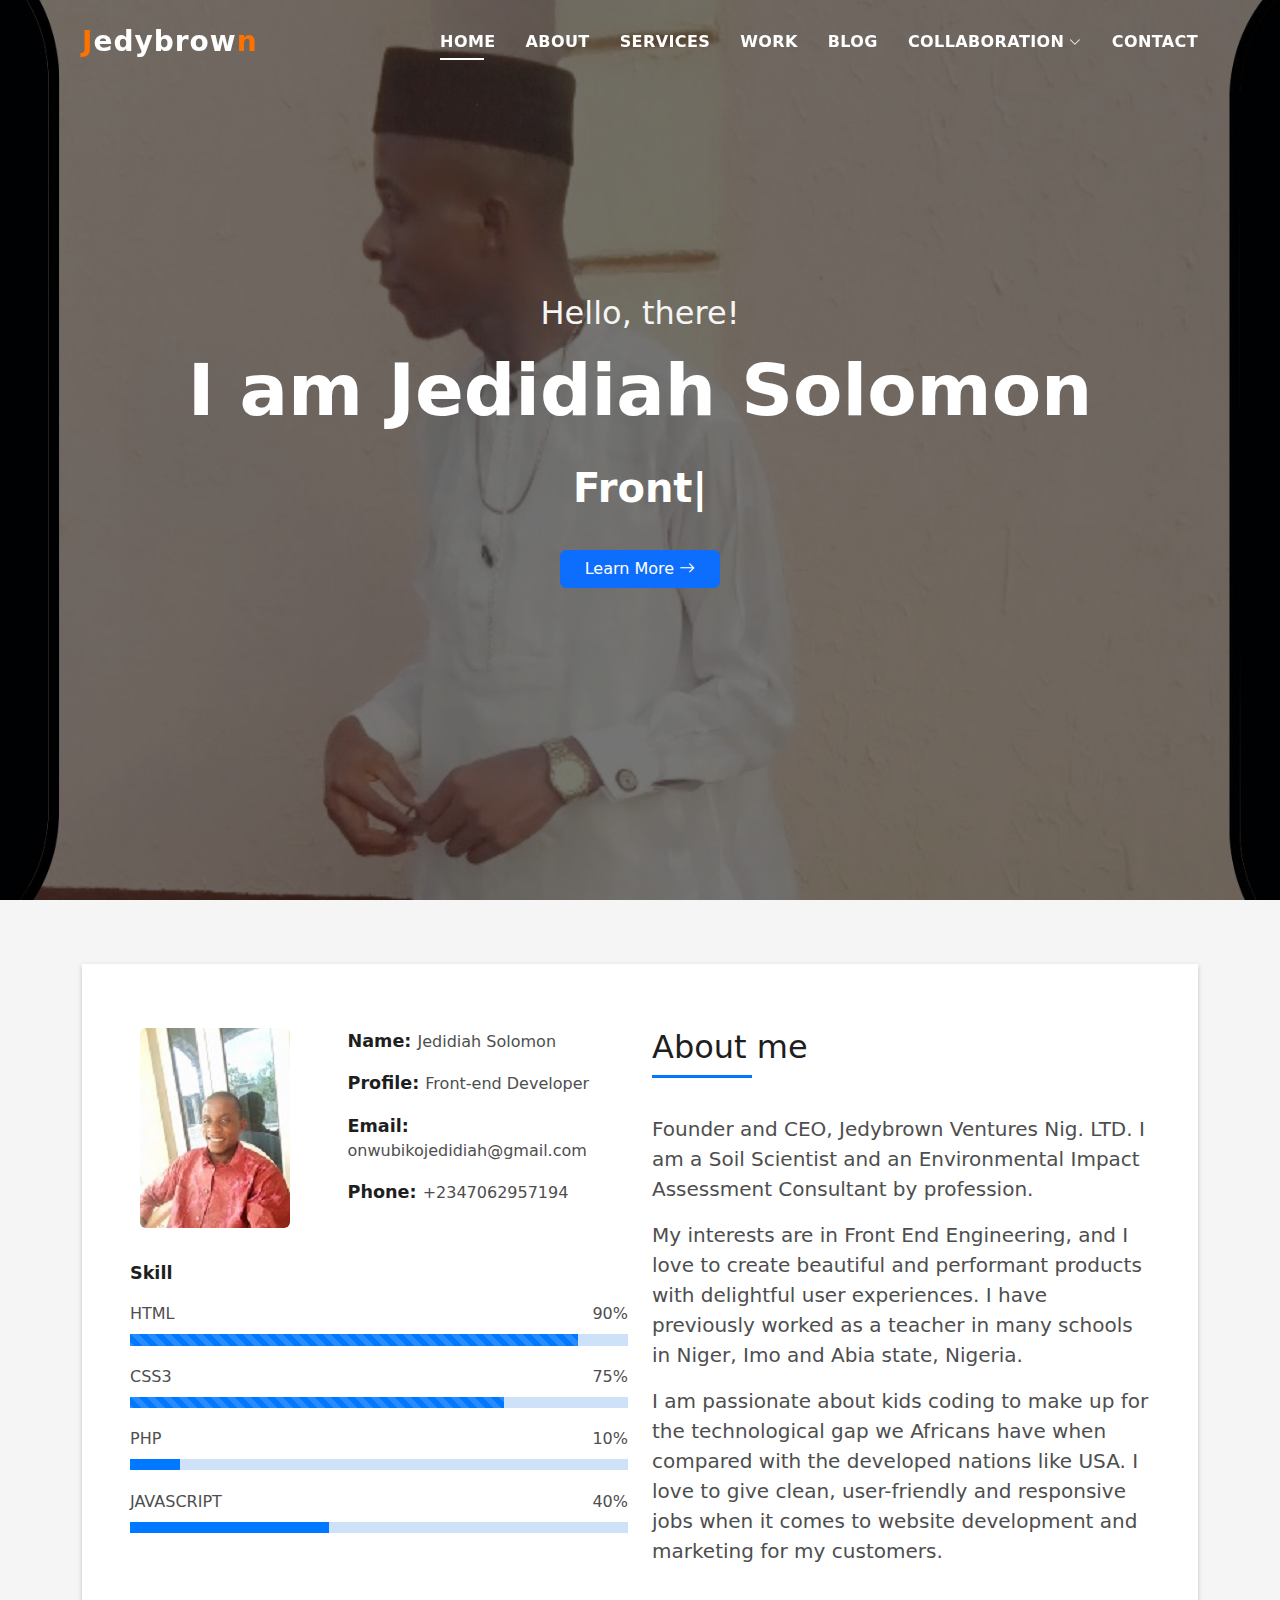
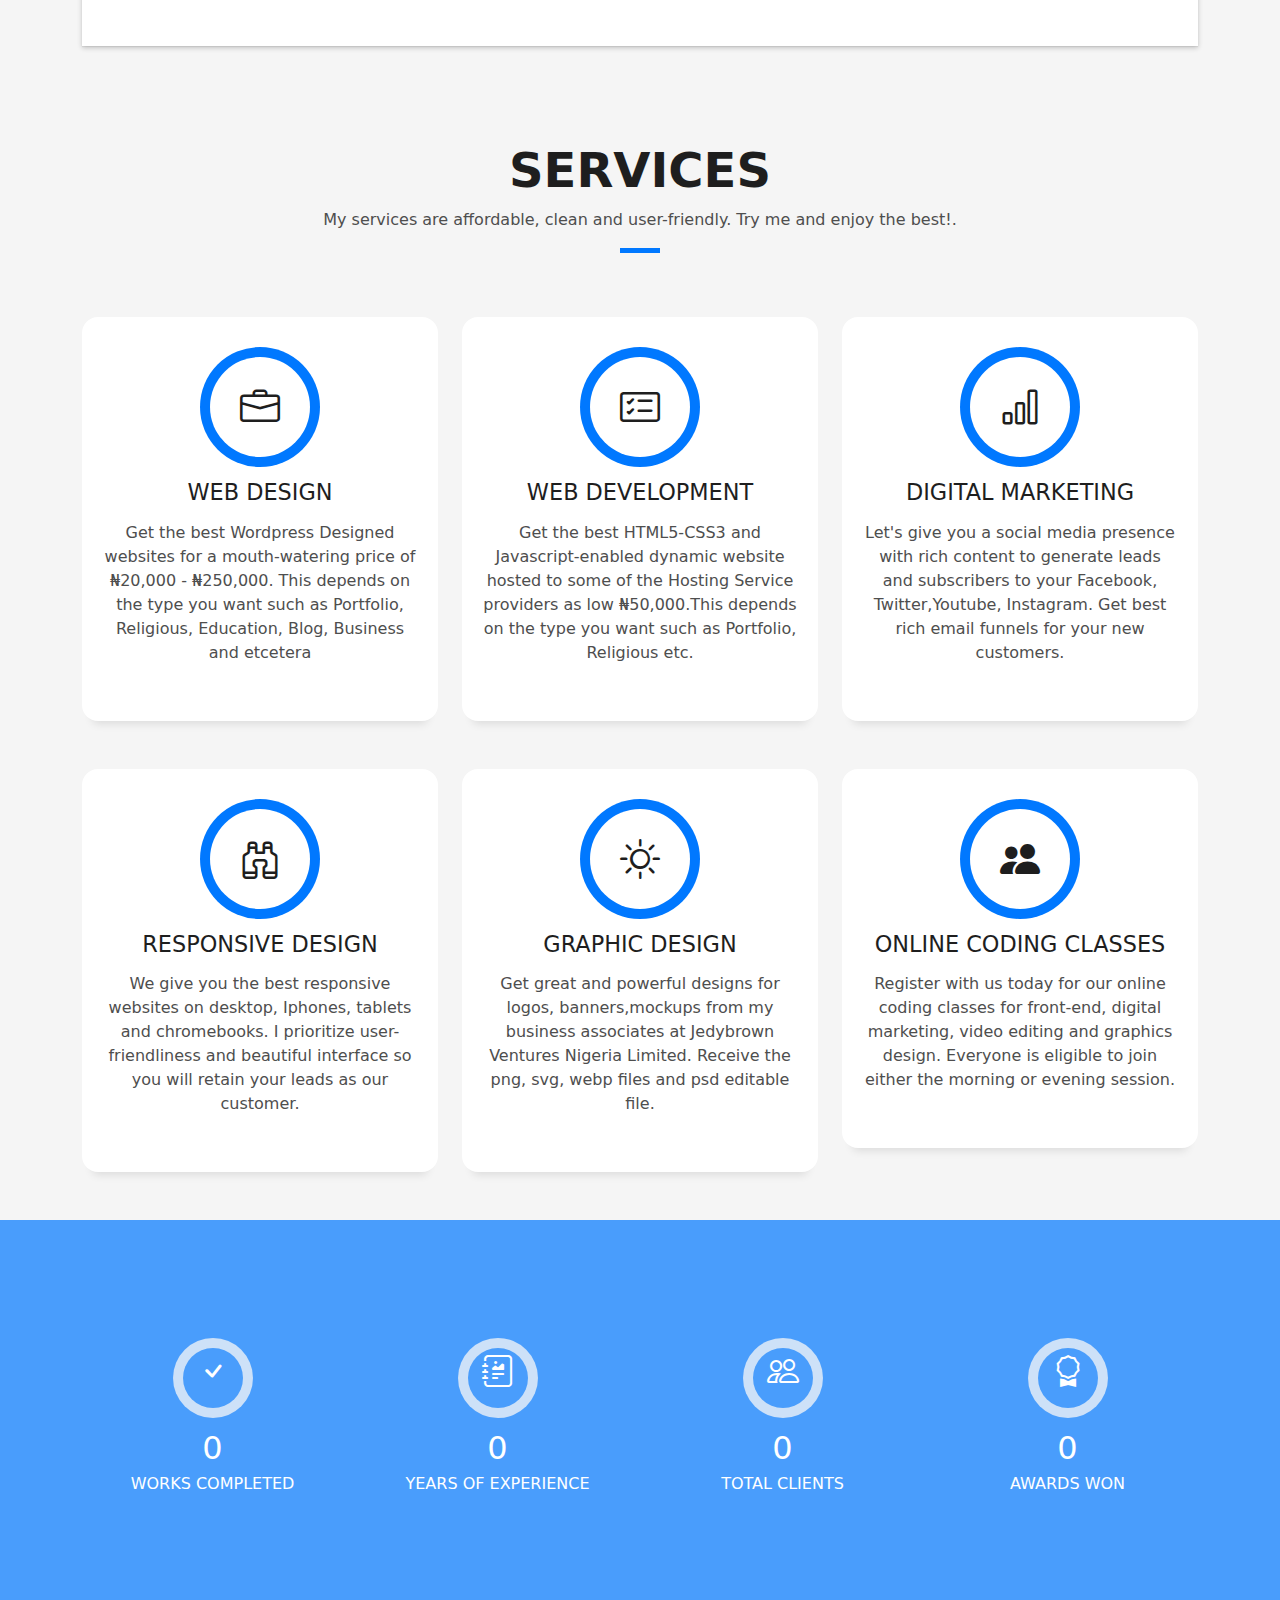
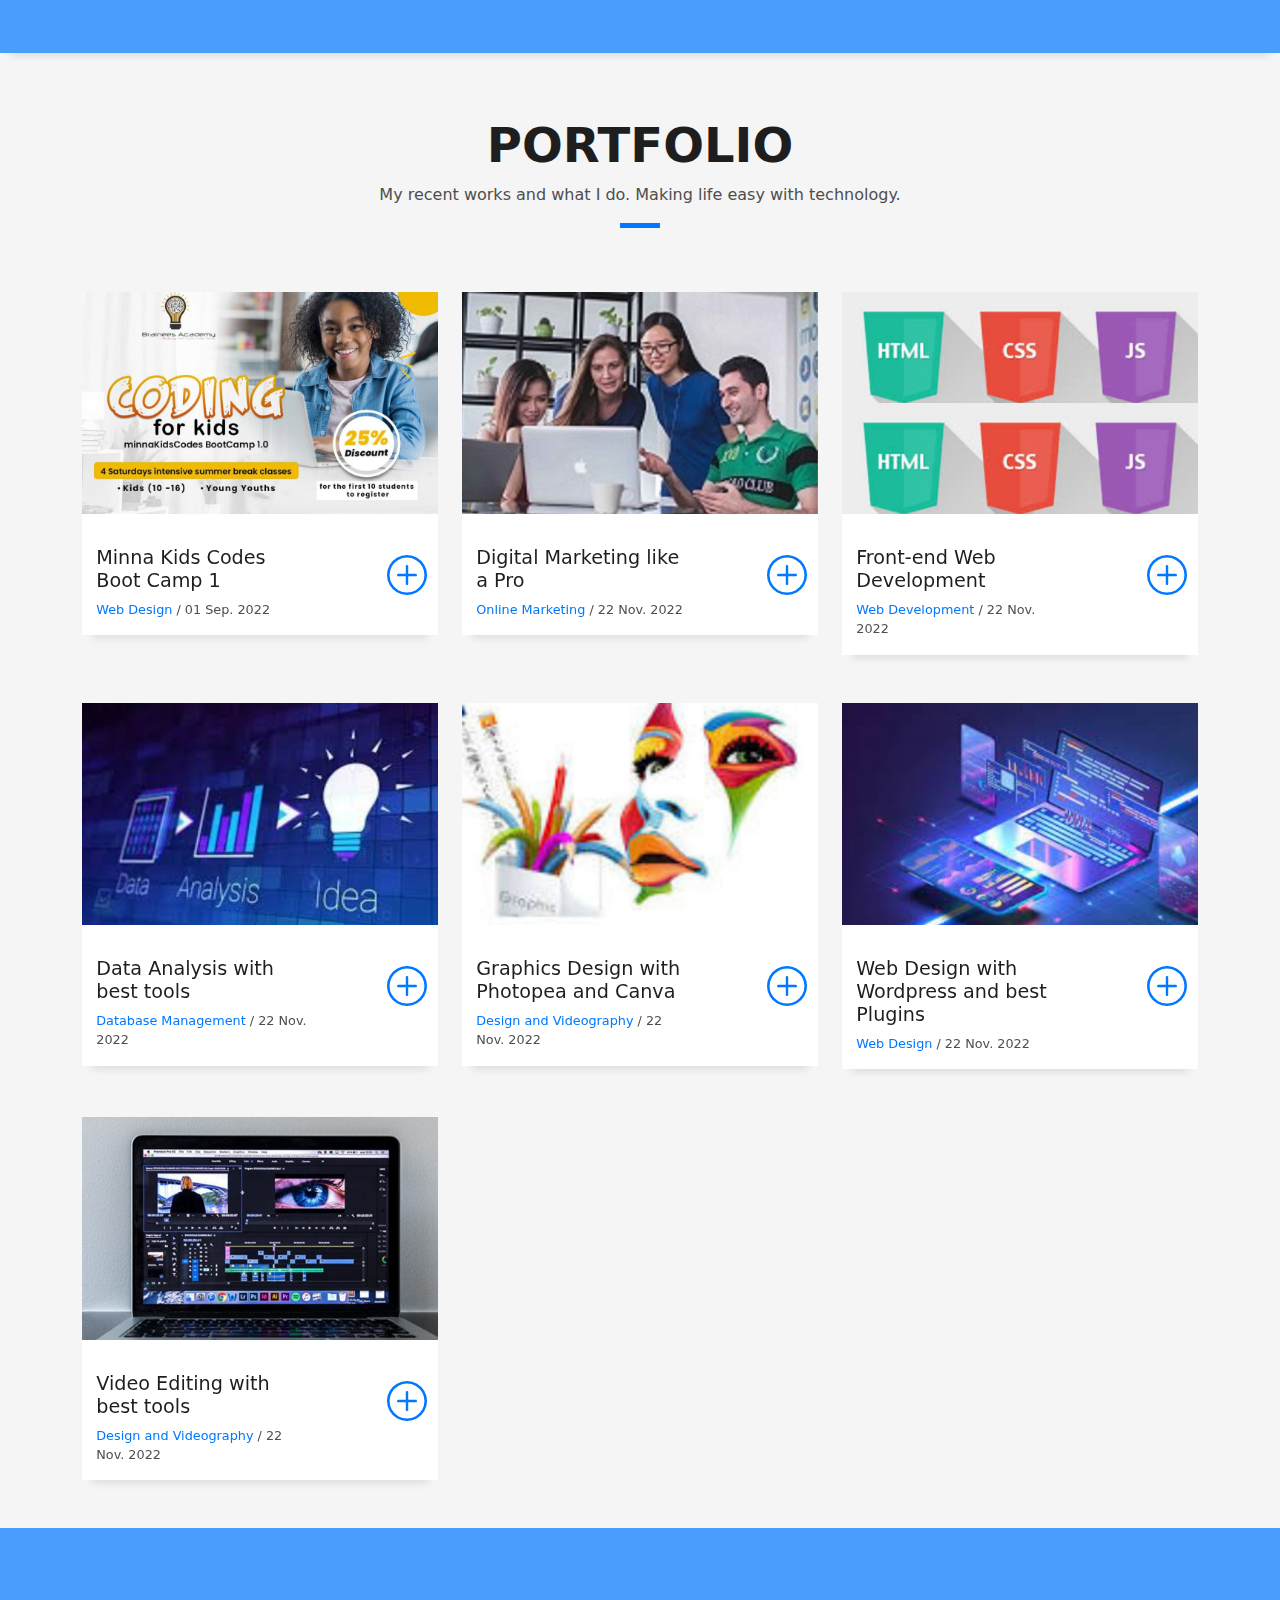
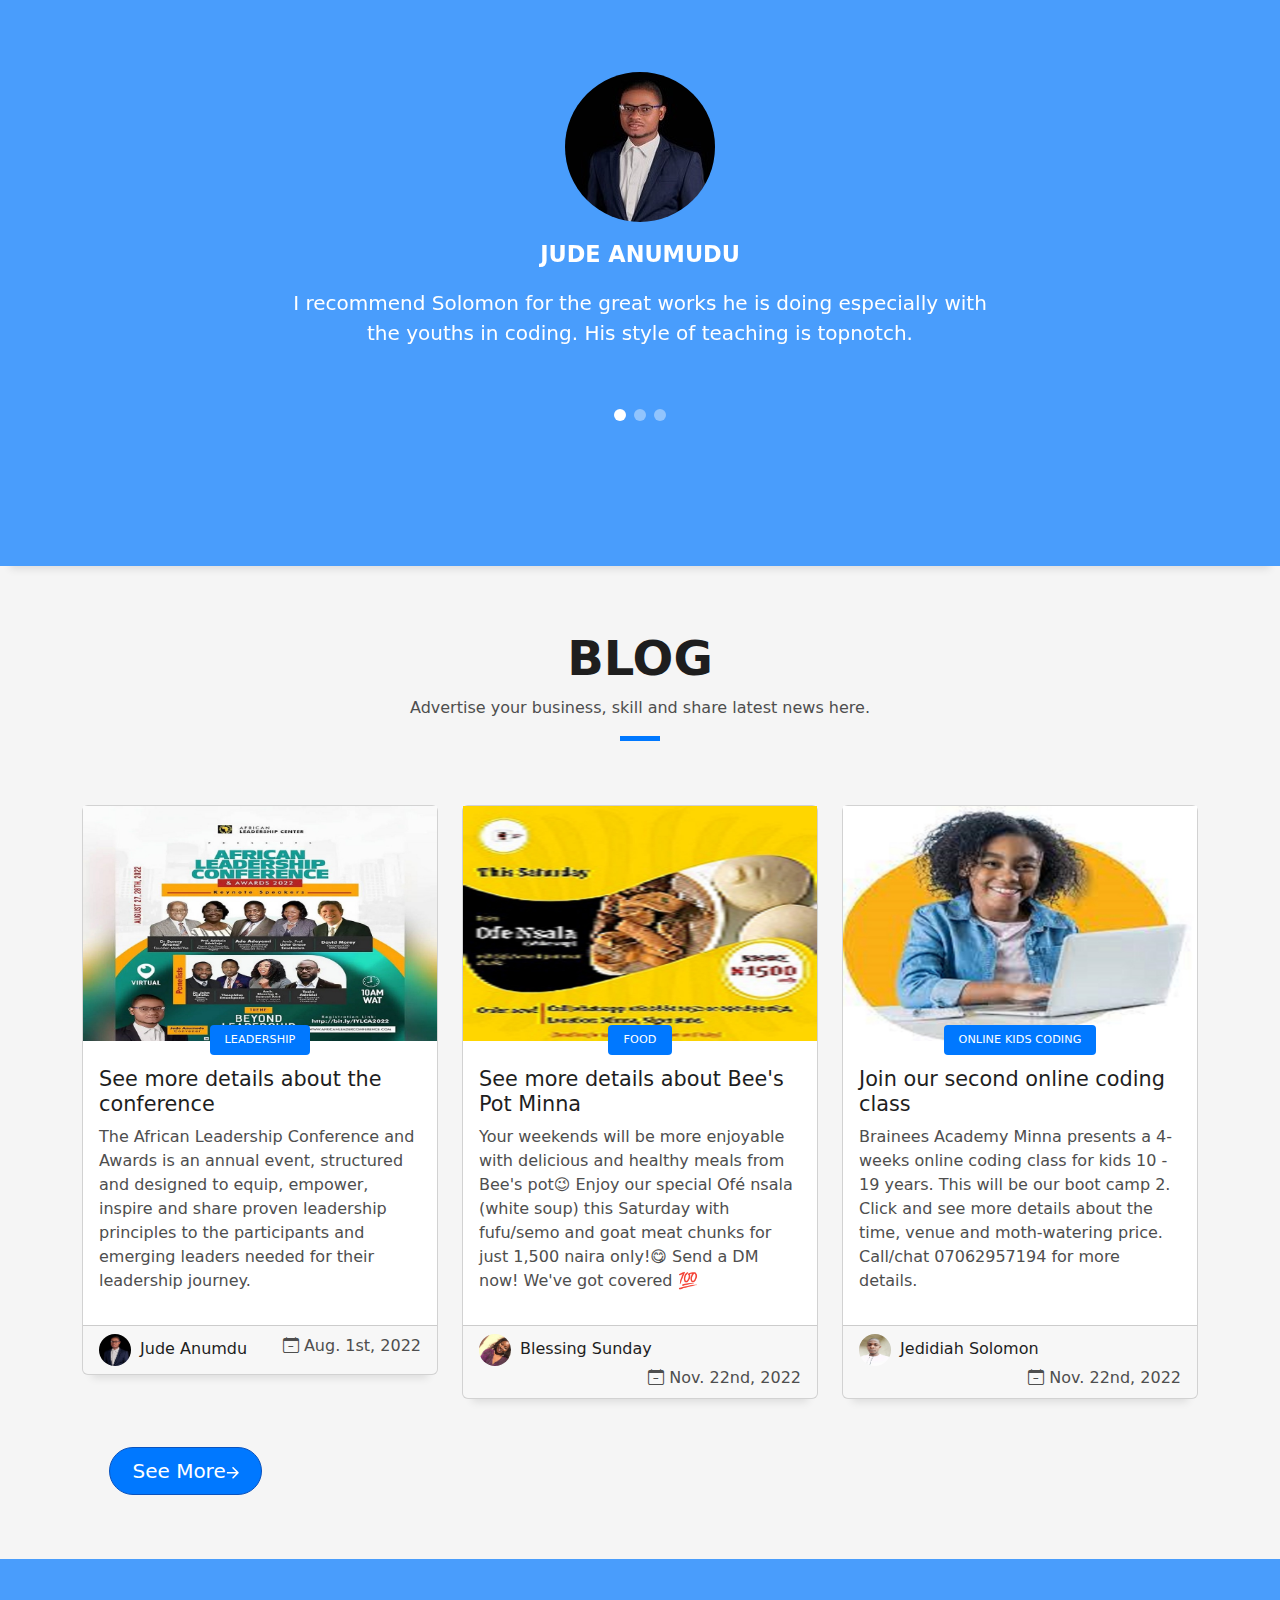
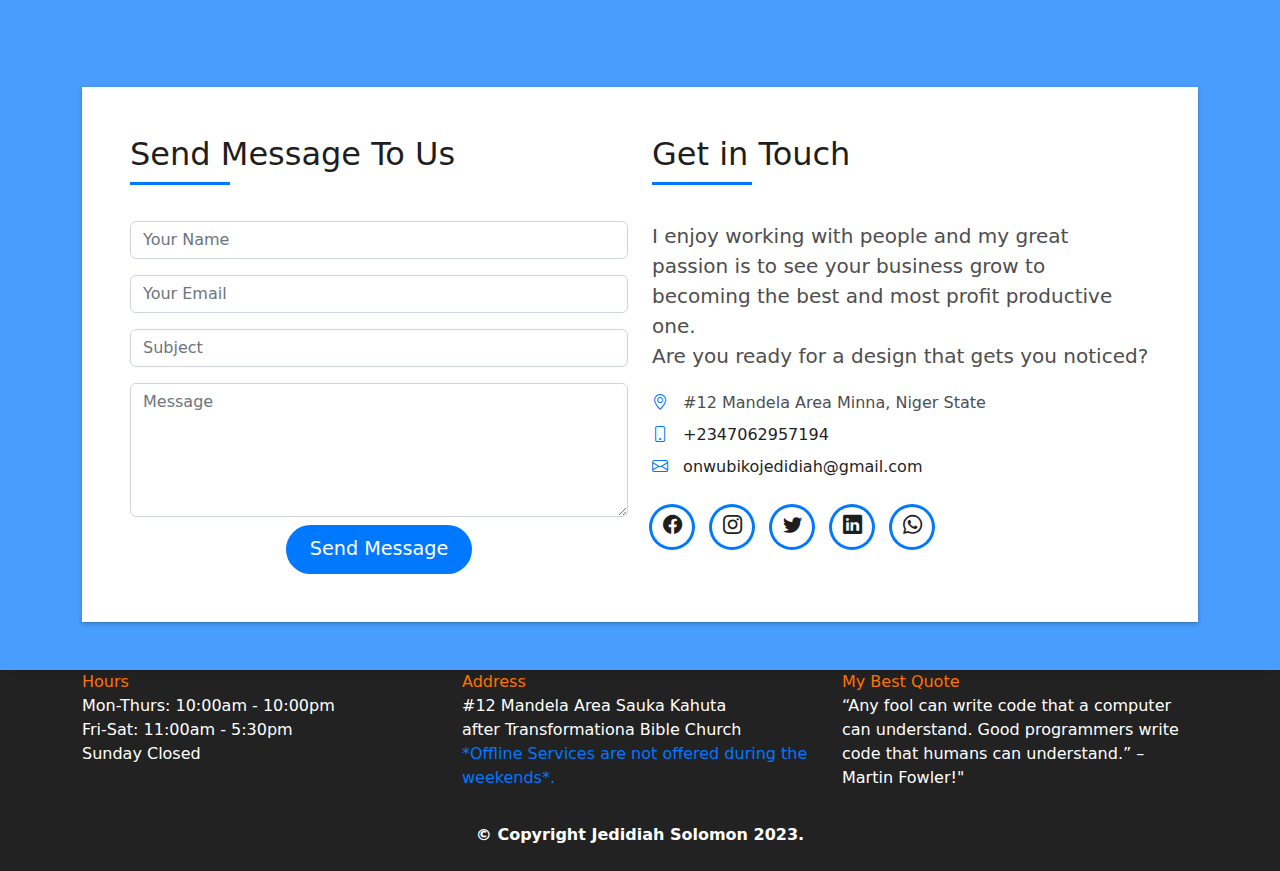
==== index.html @ cccaadb4 "First Commit Jedfolio" ====
<!DOCTYPE html>
<html lang="en" dir="ltr">
<head>
  <meta charset="utf-8">
  <meta http-equiv="X-UA-Compatible" content="IE=edge">
  <meta name="viewport" content="  width=device-width, initial-scale=1.0">
  <meta name="robots" content="all">
  <meta name="keywords" content="HTML, CSS, JavaScript, Online services, digital marketing, web design, web development">
  <meta name="description" content="Online services such as Web development, web design and digital marketing">
  <meta name="author" content="Jedidiah Solomon">
  <title>Jedidiah Solomon Porfolio</title>
  <!--External Resources-->
  <link rel="stylesheet" href="https://cdnjs.cloudflare.com/ajax/libs/font-awesome/4.7.0/css/font-awesome.min.css">
  <!-- Favicons -->
  <link href="assets/img/favicon.png" rel="icon">
  <link href="assets/img/apple-touch-icon.png" rel="apple-touch-icon">

  <!-- Vendor CSS Files -->
  <link href="assets/vendor/bootstrap/css/bootstrap.min.css" rel="stylesheet">
  <link href="assets/vendor/bootstrap-icons/bootstrap-icons.css" rel="stylesheet">
  <link href="assets/vendor/glightbox/css/glightbox.min.css" rel="stylesheet">
  <link href="assets/vendor/swiper/swiper-bundle.min.css" rel="stylesheet">

  <!-- Template Main CSS File -->
  <link href="assets/css/style.css" rel="stylesheet">
  </head>
        <!--Start of Tawk.to Script-->
<script type="text/javascript">
  var Tawk_API=Tawk_API||{}, Tawk_LoadStart=new Date();
  (function(){
  var s1=document.createElement("script"),s0=document.getElementsByTagName("script")[0];
  s1.async=true;
  s1.src='https://embed.tawk.to/631d2a0037898912e96865ec/1gckuo58t';
  s1.charset='UTF-8';
  s1.setAttribute('crossorigin','*');
  s0.parentNode.insertBefore(s1,s0);
  })();
  </script>
  <!--End of Tawk.to Script-->
<body>
  <noscript>You need to enable JavaScript to run this app.</noscript> <!--To alert browsers without javascript users-->

  <!-- ======= Header ======= -->
  <header id="header" class="fixed-top">
    <div class="container d-flex align-items-center justify-content-between">

      <h1 class="logo"><a href="index.html"><span class="J-color">J</span>edybrow<span class="J-color">n</span></a></h1>
      <nav id="navbar" class="navbar">
        <ul>
          <li><a class="nav-link scrollto active" href="#hero">Home</a></li>
          <li><a class="nav-link scrollto" href="#about">About</a></li>
          <li><a class="nav-link scrollto" href="#services">Services</a></li>
          <li><a class="nav-link scrollto " href="#work">Work</a></li>
          <li><a class="nav-link scrollto " href="#blog">Blog</a></li>
          <li class="dropdown"><a href="pages/coming_soon.html"><span>Collaboration</span> <i class="bi bi-chevron-down"></i></a>
            <ul>
              <li><a href="pages/coming_soon.html">Videos</a></li>
              <li class="dropdown"><a href="#"><span>Recent Works</span> <i class="bi bi-chevron-right"></i></a>
                <ul>
                  <li><a href="pages/coming_soon.html">Technology</a></li>
                  <li><a href="pages/coming_soon.html">Agriculture</a></li>
                  <li><a href="pages/coming_soon.html">Education</a></li>
                </ul>
              </li>
              <li><a href="pages/coming_soon.html">Awards</a></li>
              <li><a href="pages/coming_soon.html">Privacy and Policy</a></li>
            </ul>
          </li>
          <li><a class="nav-link scrollto" href="#contact">Contact</a></li>
        </ul>
        <i class="bi bi-list mobile-nav-toggle"></i>
      </nav><!-- .navbar -->

    </div>
  </header><!-- End Header -->

  <!-- ======= Hero Section ======= -->
  <div id="hero" class="hero route bg-image" style="background-image: url(assets/img/hero-bg.jpg)">
    <div class="overlay-itro"></div>
    <div class="hero-content display-table">
      <div class="table-cell">
        <div class="container">
          <p class="display-6 color-d">Hello, there!</p>
          <h1 class="hero-title mb-4">I am Jedidiah Solomon</h1>
          <p class="hero-subtitle"><span class="typed" data-typed-items="Front-end Developer, Freelancer, Digital Marketer"></span></p>
          <p class="pt-3"><a class="btn btn-primary btn js-scroll px-4" href="pages/learn-more.html" role="button">Learn More <i class="bi bi-arrow-right"></i></a></p> 
        </div>
      </div>
    </div>
  </div><!-- End Hero Section -->

  <main id="main">

    <!-- ======= About Section ======= --> 
    <section id="about" class="about-mf sect-pt4 route">
      <div class="container">
        <div class="row">
          <div class="col-sm-12">
            <div class="box-shadow-full">
              <div class="row">
                <div class="col-md-6">
                  <div class="row">
                    <div class="col-sm-6 col-md-5">
                      <div class="about-img">
                        <img src="assets/img/testimonial-2.jpg" class="img-fluid rounded b-shadow-a" alt="">
                      </div>
                    </div>
                    <div class="col-sm-6 col-md-7">
                      <div class="about-info">
                        <p><span class="title-s">Name: </span> <span>Jedidiah Solomon</span></p>
                        <p><span class="title-s">Profile: </span> <span>Front-end Developer</span></p>
                        <p><span class="title-s">Email: </span> <span>onwubikojedidiah@gmail.com</span></p>
                        <p><span class="title-s">Phone: </span> <span>+2347062957194</span></p>
                      </div>
                    </div>
                  </div>
                  <div class="skill-mf">
                    <p class="title-s">Skill</p>
                    <span>HTML</span> <span class="pull-right">90%</span>
                    <div class="progress">
                      <div class="progress-bar progress-bar-striped active" role="progressbar" style="width: 90%;" aria-valuenow="90" aria-valuemin="0" aria-valuemax="100"></div>
                    </div>
                    <span>CSS3</span> <span class="pull-right">75%</span>
                    <div class="progress">
                      <div class="progress-bar progress-bar-striped active" role="progressbar" style="width: 75%" aria-valuenow="75" aria-valuemin="0" aria-valuemax="100"></div>
                    </div>
                    <span>PHP</span> <span class="pull-right">10%</span>
                    <div class="progress">
                      <div class="progress-bar" role="progressbar" style="width: 10%" aria-valuenow="10" aria-valuemin="0" aria-valuemax="100"></div>
                    </div>
                    <span>JAVASCRIPT</span> <span class="pull-right">40%</span>
                    <div class="progress">
                      <div class="progress-bar" role="progressbar" style="width: 40%" aria-valuenow="40" aria-valuemin="0" aria-valuemax="100"></div>
                    </div>
                  </div>
                </div>
                <div class="col-md-6">
                  <div class="about-me pt-4 pt-md-0">
                    <div class="title-box-2">
                      <h5 class="title-left">
                        About me
                      </h5>
                    </div>
                    <p class="lead">
                      Founder and CEO, Jedybrown Ventures Nig. LTD. I am a Soil Scientist and an Environmental Impact Assessment Consultant by profession.
                    </p>
                    <p class="lead">
                     My interests are in Front End Engineering, and I love to create beautiful and performant products
                      with delightful user experiences. I have previously worked as a teacher in many schools in Niger,
                      Imo and Abia state, Nigeria.
                    </p>
                    <p class="lead">
                      I am passionate about kids coding  to make up for the technological gap we Africans have when compared 
                     with the developed nations like USA. I love to give clean, user-friendly and responsive jobs when it comes
                     to website development and marketing for my customers.
                    </p>
                  </div>
                </div>
              </div>
            </div>
          </div>
        </div>
      </div>
    </section><!-- End About Section -->

    <!-- ======= Services Section ======= -->
    <section id="services" class="services-mf pt-5 route">
      <div class="container">
        <div class="row">
          <div class="col-sm-12">
            <div class="title-box text-center">
              <h3 class="title-a">
                Services
              </h3>
              <p class="subtitle-a">
                My services are affordable, clean and user-friendly. Try me and enjoy the best!.
              </p>
              <div class="line-mf"></div>
            </div>
          </div>
        </div>
        <div class="row">
          <div class="col-md-4">
            <div class="service-box">
              <div class="service-ico">
                <span class="ico-circle"><i class="bi bi-briefcase"></i></span>
              </div>
              <div class="service-content">
                <h2 class="s-title">Web Design</h2>
                <p class="s-description text-center">
                  Get the best Wordpress Designed websites for a mouth-watering price of ₦20,000 -  ₦250,000.
                  This depends on the type you want such as Portfolio, Religious, Education, Blog, Business and etcetera
                </p>
              </div>
            </div>
          </div>
          <div class="col-md-4">
            <div class="service-box">
              <div class="service-ico">
                <span class="ico-circle"><i class="bi bi-card-checklist"></i></span>
              </div>
              <div class="service-content">
                <h2 class="s-title">Web Development</h2>
                <p class="s-description text-center">
                 Get the best HTML5-CSS3 and Javascript-enabled dynamic website hosted to some of the Hosting Service providers as low  ₦50,000.This depends on the type you want such as Portfolio, Religious etc.
                </p>
              </div>
            </div>
          </div>
          <div class="col-md-4">
            <div class="service-box">
              <div class="service-ico">
                <span class="ico-circle"><i class="bi bi-bar-chart"></i></span>
              </div>
              <div class="service-content">
                <h2 class="s-title">Digital Marketing</h2>
                <p class="s-description text-center">
                  Let's give you a social media presence with rich content to generate leads and subscribers to your Facebook, Twitter,Youtube, Instagram. Get best rich email funnels for your new customers.
                </p>
              </div>
            </div>
          </div>
          <div class="col-md-4">
            <div class="service-box">
              <div class="service-ico">
                <span class="ico-circle"><i class="bi bi-binoculars"></i></span>
              </div>
              <div class="service-content">
                <h2 class="s-title">Responsive Design</h2>
                <p class="s-description text-center">
                  We give you the best responsive websites on desktop, Iphones, tablets and chromebooks. I prioritize user-friendliness and beautiful interface so you will retain your leads as our customer.
                </p>
              </div>
            </div>
          </div>
          <div class="col-md-4">
            <div class="service-box">
              <div class="service-ico">
                <span class="ico-circle"><i class="bi bi-brightness-high"></i></span>
              </div>
              <div class="service-content">
                <h2 class="s-title">Graphic Design</h2>
                <p class="s-description text-center">
                  Get great and powerful designs for logos, banners,mockups from my business associates at Jedybrown Ventures Nigeria Limited. Receive the png, svg, webp files and psd editable file.
                </p>
              </div>
            </div>
          </div>
          <div class="col-md-4">
            <div class="service-box">
              <div class="service-ico">
                <span class="ico-circle"><i class="bi bi-people-fill"></i></span>
              </div>
              <div class="service-content">
                <h2 class="s-title">Online Coding Classes</h2>
                <p class="s-description text-center">
                  Register with us today for our online coding classes for front-end, digital marketing, video editing and graphics design. Everyone is eligible to join either the morning or evening session.</p>
              </div>
            </div>
          </div>
        </div>
      </div>
    </section><!-- End Services Section -->

    <!-- ======= Counter Section ======= -->
    <div class="section-counter paralax-mf bg-image" style="background-image: url(assets/img/counters-bg.jpg)">
      <div class="overlay-mf"></div>
      <div class="container position-relative">
        <div class="row">
          <div class="col-sm-3 col-lg-3">
            <div class="counter-box counter-box pt-4 pt-md-0">
              <div class="counter-ico">
                <span class="ico-circle"><i class="bi bi-check"></i></span>
              </div>
              <div class="counter-num">
                <p data-purecounter-start="0" data-purecounter-end="50" data-purecounter-duration="1" class="counter purecounter"></p>
                <span class="counter-text">WORKS COMPLETED</span>
              </div>
            </div>
          </div>
          <div class="col-sm-3 col-lg-3">
            <div class="counter-box pt-4 pt-md-0">
              <div class="counter-ico">
                <span class="ico-circle"><i class="bi bi-journal-richtext"></i></span>
              </div>
              <div class="counter-num">
                <p data-purecounter-start="0" data-purecounter-end="4" data-purecounter-duration="1" class="counter purecounter"></p>
                <span class="counter-text">YEARS OF EXPERIENCE</span>
              </div>
            </div>
          </div>
          <div class="col-sm-3 col-lg-3">
            <div class="counter-box pt-4 pt-md-0">
              <div class="counter-ico">
                <span class="ico-circle"><i class="bi bi-people"></i></span>
              </div>
              <div class="counter-num">
                <p data-purecounter-start="0" data-purecounter-end="30" data-purecounter-duration="1" class="counter purecounter"></p>
                <span class="counter-text">TOTAL CLIENTS</span>
              </div>
            </div>
          </div>
          <div class="col-sm-3 col-lg-3">
            <div class="counter-box pt-4 pt-md-0">
              <div class="counter-ico">
                <span class="ico-circle"><i class="bi bi-award"></i></span>
              </div>
              <div class="counter-num">
                <p data-purecounter-start="0" data-purecounter-end="9" data-purecounter-duration="1" class="counter purecounter"></p>
                <span class="counter-text">AWARDS WON</span>
              </div>
            </div>
          </div>
        </div>
      </div>
    </div><!-- End Counter Section -->

    <!-- ======= Portfolio Section ======= -->
    <section id="work" class="portfolio-mf sect-pt4 route">
      <div class="container">
        <div class="row">
          <div class="col-sm-12">
            <div class="title-box text-center">
              <h3 class="title-a">
                Portfolio
              </h3>
              <p class="subtitle-a">
                My recent works and what I do. Making life easy with technology.
              </p>
              <div class="line-mf"></div>
            </div>
          </div>
        </div>
        <div class="row">
          <div class="col-md-4">
            <div class="work-box">
              <a href="assets/img/work-1.jpg" data-gallery="portfolioGallery" class="portfolio-lightbox">
                <div class="work-img">
                  <img src="assets/img/work-1.jpg" alt="minna kids codes" class="img-fluid">
                </div>
              </a>
              <div class="work-content">
                <div class="row">
                  <div class="col-sm-8">
                    <h2 class="w-title">Minna Kids Codes Boot Camp 1</h2>
                    <div class="w-more">
                      <span class="w-ctegory">Web Design</span> / <span class="w-date">01 Sep. 2022</span>
                    </div>
                  </div>
                  <div class="col-sm-4">
                    <div class="w-like">
                      <a href="#"> <span class="bi bi-plus-circle"></span></a>
                    </div>
                  </div>
                </div>
              </div>
            </div>
          </div>
          <div class="col-md-4">
            <div class="work-box">
              <a href="assets/img/work-2.jpg" data-gallery="portfolioGallery" class="portfolio-lightbox">
                <div class="work-img">
                  <img src="assets/img/work-2.jpg" alt="" class="img-fluid">
                </div>
              </a>
              <div class="work-content">
                <div class="row">
                  <div class="col-sm-8">
                    <h2 class="w-title">Digital Marketing like a Pro </h2>
                    <div class="w-more">
                      <span class="w-ctegory">Online Marketing</span> / <span class="w-date">22 Nov. 2022</span>
                    </div>
                  </div>
                  <div class="col-sm-4">
                    <div class="w-like">
                      <a href="#"> <span class="bi bi-plus-circle"></span></a>
                    </div>
                  </div>
                </div>
              </div>
            </div>
          </div>
          <div class="col-md-4">
            <div class="work-box">
              <a href="assets/img/work-3.jpg" data-gallery="portfolioGallery" class="portfolio-lightbox">
                <div class="work-img">
                  <img src="assets/img/work-3.jpg" alt="Front-end" class="img-fluid">
                </div>
              </a>
              <div class="work-content">
                <div class="row">
                  <div class="col-sm-8">
                    <h2 class="w-title">Front-end Web Development</h2>
                    <div class="w-more">
                      <span class="w-ctegory">Web Development</span> / <span class="w-date">22 Nov. 2022</span>
                    </div>
                  </div>
                  <div class="col-sm-4">
                    <div class="w-like">
                      <a href="pages/minna_mini_library.html"> <span class="bi bi-plus-circle"></span></a>
                    </div>
                  </div>
                </div>
              </div>
            </div>
          </div>
          <div class="col-md-4">
            <div class="work-box">
              <a href="assets/img/work-4.jpg" data-gallery="portfolioGallery" class="portfolio-lightbox">
                <div class="work-img">
                  <img src="assets/img/work-4.jpg" alt="Data Analysis" class="img-fluid">
                </div>
              </a>
              <div class="work-content">
                <div class="row">
                  <div class="col-sm-8">
                    <h2 class="w-title">Data Analysis with best tools</h2>
                    <div class="w-more">
                      <span class="w-ctegory">Database Management</span> / <span class="w-date">22 Nov. 2022</span>
                    </div>
                  </div>
                  <div class="col-sm-4">
                    <div class="w-like">
                      <a href="#"> <span class="bi bi-plus-circle"></span></a>
                    </div>
                  </div>
                </div>
              </div>
            </div>
          </div>
          <div class="col-md-4">
            <div class="work-box">
              <a href="assets/img/work-5.jpg" data-gallery="portfolioGallery" class="portfolio-lightbox">
                <div class="work-img">
                  <img src="assets/img/work-5.jpg" alt="" class="img-fluid">
                </div>
              </a>
              <div class="work-content">
                <div class="row">
                  <div class="col-sm-8">
                    <h2 class="w-title">Graphics Design with Photopea and Canva</h2>
                    <div class="w-more">
                      <span class="w-ctegory">Design and Videography</span> / <span class="w-date">22 Nov. 2022</span>
                    </div>
                  </div>
                  <div class="col-sm-4">
                    <div class="w-like">
                      <a href="#"> <span class="bi bi-plus-circle"></span></a>
                    </div>
                  </div>
                </div>
              </div>
            </div>
          </div>
          <div class="col-md-4">
            <div class="work-box">
              <a href="assets/img/work-6.jpg" data-gallery="portfolioGallery" class="portfolio-lightbox">
                <div class="work-img">
                  <img src="assets/img/work-6.jpg" alt="" class="img-fluid">
                </div>
              </a>
              <div class="work-content">
                <div class="row">
                  <div class="col-sm-8">
                    <h2 class="w-title">Web Design with Wordpress and best Plugins</h2>
                    <div class="w-more">
                      <span class="w-ctegory">Web Design</span> / <span class="w-date">22 Nov. 2022</span>
                    </div>
                  </div>
                  <div class="col-sm-4">
                    <div class="w-like">
                      <a href="#"> <span class="bi bi-plus-circle"></span></a>
                    </div>
                  </div>
                </div>
              </div>
            </div>
          </div>
          <div class="col-md-4">
            <div class="work-box">
              <a href="assets/img/work-7.jpg" data-gallery="portfolioGallery" class="portfolio-lightbox">
                <div class="work-img">
                  <img src="assets/img/work-7.jpg" alt="" class="img-fluid">
                </div>
              </a>
              <div class="work-content">
                <div class="row">
                  <div class="col-sm-8">
                    <h2 class="w-title">Video Editing with best tools</h2>
                    <div class="w-more">
                      <span class="w-ctegory">Design and Videography</span> / <span class="w-date">22 Nov. 2022</span>
                    </div>
                  </div>
                  <div class="col-sm-4">
                    <div class="w-like">
                      <a href="#"> <span class="bi bi-plus-circle"></span></a>
                    </div>
                  </div>
                </div>
              </div>
            </div>
          </div>

        </div>
      </div>
    </section><!-- End Portfolio Section -->

    <!-- ======= Testimonials Section ======= -->
    <div class="testimonials paralax-mf bg-image" style="background-image: url(assets/img/overlay-bg.jpg)">
      <div class="overlay-mf"></div>
      <div class="container">
        <div class="row">
          <div class="col-md-12">

            <div class="testimonials-slider swiper" data-aos="fade-up" data-aos-delay="100">
              <div class="swiper-wrapper">

                <div class="swiper-slide">
                  <div class="testimonial-box">
                    <div class="author-test">
                      <img src="assets/img/testimonial-3.jpg" alt="Jude Anumudu, CEO Leadership Assembly" class="rounded-circle b-shadow-a">
                      <span class="author">Jude Anumudu</span>
                    </div>
                    <div class="content-test">
                      <p class="description lead">
                        I recommend Solomon for the great works he is doing especially with the youths in coding. 
                        His style of teaching is topnotch.
                      </p>
                    </div>
                  </div>
                </div><!-- End testimonial item -->

                <div class="swiper-slide">
                  <div class="testimonial-box">
                    <div class="author-test">
                      <img src="assets/img/testimonial-4.jpg" alt="Rita Enahoro, Boutique CEO" class="rounded-circle b-shadow-a">
                      <span class="author">Rita Enahoro</span>
                    </div>
                    <div class="content-test">
                      <p class="description lead">
                       His web designs are awesome with classy responsiveness. He is dedicated and delivers on time. 
                      </p>
                    </div>
                  </div>
                </div><!-- End testimonial item -->

                <div class="swiper-slide">
                  <div class="testimonial-box">
                    <div class="author-test">
                      <img src="assets/img/testimonial-5.jpg" alt="Dymphna Callista, Digital Marketing CEO" class="rounded-circle b-shadow-a">
                      <span class="author">Dymphna Callista</span>
                    </div>
                    <div class="content-test">
                      <p class="description lead">
                       A co-digital marketer doing a magnificient work in social media marketing for small and
                       medium businesses with awesome database management. 
                      </p>
                    </div>
                  </div>
                </div><!-- End testimonial item -->

              </div>
              <div class="swiper-pagination"></div>
            </div>

            <!-- <div id="testimonial-mf" class="owl-carousel owl-theme">
          
        </div> -->
          </div>
        </div>
      </div>
    </div><!-- End Testimonials Section -->

    <!-- ======= Blog Section ======= -->
    <section id="blog" class="blog-mf sect-pt4 route">
      <div class="container">
        <div class="row">
          <div class="col-sm-12">
            <div class="title-box text-center">
              <h3 class="title-a">
                Blog
              </h3>
              <p class="subtitle-a">
                Advertise your business, skill and share latest news here.
              </p>
              <div class="line-mf"></div>
            </div>
          </div>
        </div>
        <div class="row">
          <div class="col-md-4">
            <div class="card card-blog">
              <div class="card-img">
                <a href="pages/coming_soon.html"><img src="assets/img/alc.jpg" alt="African Leadership Pic" class="img-fluid"></a>
              </div>
              <div class="card-body">
                <div class="card-category-box">
                  <div class="card-category">
                    <h6 class="category">Leadership</h6>
                  </div>
                </div>
                <h3 class="card-title"><a href="pages/coming_soon.html">See more details about the conference</a></h3>
                <p class="card-description">
                  The African Leadership Conference and Awards is an annual event, structured and designed to equip, empower,
                   inspire and share proven leadership principles to the participants and emerging leaders needed for their 
                   leadership journey.
                </p>
              </div>
              <div class="card-footer">
                <div class="post-author">
                  <a href="#blog">
                    <img src="assets/img/jude-small.jpg" alt="Jude Anumudu" class="avatar rounded-circle">
                    <span class="author">Jude Anumdu</span>
                  </a>
                </div>
                <div class="post-date">
                  <span class="bi bi-calendar-minus"></span> Aug. 1st, 2022
                </div>
              </div>
            </div>
          </div>
          <div class="col-md-4">
            <div class="card card-blog">
              <div class="card-img">
                <a href="pages/coming_soon.html"><img src="assets/img/blessing-soup.jpg" alt=" Bee's Pot Pic " class="img-fluid"></a>
              </div>
              <div class="card-body">
                <div class="card-category-box">
                  <div class="card-category">
                    <h6 class="category">Food</h6>
                  </div>
                </div>
                <h3 class="card-title"><a href="pages/coming_soon.html">See more details about Bee's Pot Minna</a></h3>
                <p class="card-description">
                  Your weekends will be more enjoyable with delicious and healthy meals from Bee's pot😉
                    Enjoy our special Ofé nsala (white soup) this Saturday with fufu/semo and goat meat chunks 
                    for just 1,500 naira only!😋
                    Send a DM now! We've got covered 💯
                </p>
              </div>
              <div class="card-footer">
                <div class="post-author">
                  <a href="#blog">
                    <img src="assets/img/blessing-small.jpg" alt="Blessing Sunday" class="avatar rounded-circle">
                    <span class="author">Blessing Sunday</span>
                  </a>
                </div>
                <div class="post-date">
                  <span class="bi bi-calendar-minus"></span> Nov. 22nd, 2022
                </div>
              </div>
            </div>
          </div>
          <div class="col-md-4">
            <div class="card card-blog">
              <div class="card-img">
                <a href="pages/coming_soon.html"><img src="assets/img/kids-coding.jpg" alt=" Brainees pic" class="img-fluid"></a>
              </div>
              <div class="card-body">
                <div class="card-category-box">
                  <div class="card-category">
                    <h6 class="category">Online Kids Coding</h6>
                  </div>
                </div>
                <h3 class="card-title"><a href="pages/coming_soon.html">Join our second online coding class</a></h3>
                <p class="card-description">
                 Brainees Academy Minna presents a 4-weeks online coding class for kids 10 - 19 years. 
                 This will be our boot camp 2. Click and see more details about the time, venue and moth-watering price. 
                 Call/chat 07062957194 for more details.
                </p>
              </div>
              <div class="card-footer">
                <div class="post-author">
                  <a href="#about">
                    <img src="assets/img/jedy-small.jpg" alt="Jedy pic" class="avatar rounded-circle">
                    <span class="author">Jedidiah Solomon</span>
                  </a>
                </div>
                <div class="post-date">
                  <span class="bi bi-calendar-minus"></span> Nov. 22nd, 2022
                </div>
              </div>
            </div>
          </div>
        </div>
        
      </div>
      <div class="my-button">
          <a target="_blank" class="btn btn-primary btn-lg active" role="button" aria-pressed="true" href="#">See More<span class="pl-5 pr-4 lg:pr-6"><svg width="13" height="13" viewbox="0 0 13 13" fill="none" xmlns="http://www.w3.org/2000/svg"><path d="M12.5625 7.30121C12.8699 6.99382 12.8699 6.49544 12.5625 6.18805L7.5533 1.17884C7.24591 0.871448 6.74753 0.871448 6.44014 1.17884C6.13275 1.48623 6.13275 1.98461 6.44014 2.292L10.8928 6.74463L6.44014 11.1973C6.13275 11.5047 6.13275 12.003 6.44014 12.3104C6.74753 12.6178 7.24591 12.6178 7.5533 12.3104L12.5625 7.30121ZM0.902344 7.53175H12.0059V5.95751H0.902344V7.53175Z" fill="white"></path></svg></span></a>
        </div>
    </section><!-- End Blog Section -->

    <!-- ======= Contact Section ======= -->
    <section id="contact" class="paralax-mf footer-paralax bg-image sect-mt4 route" style="background-image: url(assets/img/overlay-bg.jpg)">
      <div class="overlay-mf"></div>
      <div class="container">
        <div class="row">
          <div class="col-sm-12">
            <div class="contact-mf">
              <div id="contact" class="box-shadow-full">
                <div class="row">
                  <div class="col-md-6">
                    <div class="title-box-2">
                      <h5 class="title-left">
                        Send Message To Us
                      </h5>
                    </div>
                    <div>
                      <form action="forms/myconnect.php" method="post" role="form" class="">
                        <div class="row">
                          <div class="col-md-12 mb-3">
                            <div class="form-group">
                              <input type="text" name="yourName" class="form-control" id="name" placeholder="Your Name" required>
                            </div>
                          </div>
                          <div class="col-md-12 mb-3">
                            <div class="form-group">
                              <input type="email" class="form-control" name="email" id="email" placeholder="Your Email" required>
                            </div>
                          </div>
                          <div class="col-md-12 mb-3">
                            <div class="form-group">
                              <input type="text" class="form-control" name="subject" id="subject" placeholder="Subject" required>
                            </div>
                          </div>
                          <div class="col-md-12">
                            <div class="form-group">
                              <textarea class="form-control" name="message" rows="5" placeholder="Message" required></textarea>
                            </div>
                          </div>
                          <div class="col-md-12 text-center mt-2">
                            <button type="submit" class="button button-a button-big button-rouded">Send Message</button>
                          </div>
                        </div>
                      </form>
                    </div>
                  </div>
                  <div class="col-md-6">
                    <div class="title-box-2 pt-4 pt-md-0">
                      <h5 class="title-left">
                        Get in Touch
                      </h5>
                    </div>
                    <div class="more-info">
                      <p class="lead">
                        I enjoy working with people and my great passion is to see your business grow
                        to becoming the best and most profit productive one.<br>
                        Are you ready for a design that gets you noticed?
                      </p>
                      <ul class="list-ico">
                        <li><span class="bi bi-geo-alt"></span> #12 Mandela Area Minna, Niger State</li>
                        <li> <a href="tel:2347062957194"><span class="bi bi-phone"></span> +2347062957194</a></li>
                        <li><a href="mailto:onwubikojedidiah@gmail.com"><span class="bi bi-envelope"></span> onwubikojedidiah@gmail.com</a></li>
                      </ul>
                    </div>
                    <div class="socials">
                      <ul>
                        <li><a href="https://web.facebook.com/jedidiah.solomon.onwubiko " target="_blank"><span class="ico-circle"><i class="bi bi-facebook"></i></span></a></li>
                        <li><a href="https://www.instagram.com/jedidiahonwubiko/" target="_blank"><span class="ico-circle"><i class="bi bi-instagram"></i></span></a></li>
                        <li><a href="https://twitter.com/OnwubikoSolomo2" target="_blank"><span class="ico-circle"><i class="bi bi-twitter"></i></span></a></li>
                        <li><a href="https://www.linkedin.com/in/jedidiah-onwubiko-8346491a8/" target="_blank"><span class="ico-circle"><i class="bi bi-linkedin"></i></span></a></li>
                        <li><a href="https://wa.me/+2348136474717" target="_blank"><span class="ico-circle"><i class="bi bi-whatsapp"></i></span></a></li>
                      </ul>
                    </div>
                  </div>
                </div>
              </div>
            </div>
          </div>
        </div>
      </div>
    </section><!-- End Contact Section -->

  </main><!-- End #main -->

  <!-- ======= Footer ======= -->
  <footer class="panel-footer my-footer" style="background-color: #222 !important;">
    <div class="container">
      <div class="row">
        <section id="hours" class="col-sm-4" style="color: white;">
          <span class="J-color">Hours</span><br>
          Mon-Thurs: 10:00am - 10:00pm<br>
          Fri-Sat: 11:00am - 5:30pm<br>
          Sunday Closed
          <hr class="visible-xs">
        </section>
        <section id="address" class="col-sm-4" style="color: white;">
          <span class="J-color">Address</span><br>
          #12 Mandela Area Sauka Kahuta<br>
          after Transformationa Bible Church
          <p style="color: #0078ff;">*Offline Services are not offered during the weekends*.</p>
          <hr class="visible-xs">
        </section>
        <section id="testimonials" class="col-sm-4" style="color: white;">
          <span class="J-color text-center">My Best Quote</span><br>
          <p>“Any fool can write code that a computer can understand. 
            Good programmers write code that humans can understand.” &#8211 Martin Fowler!"</p>
        </section>
      </div>
      <div class="text-center mb-6 pb-4" style="font-weight: bold; color: white">&copy; Copyright Jedidiah Solomon 2023.</div>
    </div>
  </footer><!--Footer ends-->


  <div id="preloader"></div>
  <a href="#" class="back-to-top d-flex align-items-center justify-content-center"><i class="bi bi-arrow-up-short"></i></a>

  <!-- Vendor JS Files -->
  <script src="assets/vendor/purecounter/purecounter_vanilla.js"></script>
  <script src="assets/vendor/bootstrap/js/bootstrap.bundle.min.js"></script>
  <script src="assets/vendor/glightbox/js/glightbox.min.js"></script>
  <script src="assets/vendor/swiper/swiper-bundle.min.js"></script>
  <script src="assets/vendor/typed.js/typed.min.js"></script>
  

  <!-- Template Main JS File -->
  <script src="assets/js/main.js"></script>

</body>

</html>
---- assets/css/style.css ----
/*--------------------------------------------------------------
# General
--------------------------------------------------------------*/
body {
  background-color: #f5f5f5;
  color: #4e4e4e;
}

h1,
h2,
h3,
h4,
h5,
h6 {
  color: #1e1e1e;
}

a {
  color: #1e1e1e;
  text-decoration: none;
  transition: all 0.5s ease-in-out;
}

a:hover {
  color: #0078ff;
  text-decoration: none;
  transition: all 0.5s ease-in-out;
}

.p-r {
  position: relative;
}

.color-a {
  text-decoration: none;
  color: #0078ff;
}

.color-d {
  color: #f5f5f5;
}

.color-text-a {
  text-decoration: none;
  color: #4e4e4e;
}

.box-shadow,
.card-blog,
.work-box,
.service-box,
.paralax-mf {
  box-shadow: 0 13px 8px -10px rgba(0, 0, 0, 0.1);
}

.box-shadow-a,
.button:hover {
  text-decoration: none;
  box-shadow: 0 0 0 4px #cde1f8;
}

.display-5 {
  font-size: 2.5rem;
  font-weight: 300;
  line-height: 1.1;
}

.display-6 {
  font-size: 2rem;
  font-weight: 300;
  line-height: 1.1;
}

.avatar {
  width: 32px;
  height: 32px;
  margin-right: 4px;
  overflow: hidden;
}

.bg-image {
  background-repeat: no-repeat;
  background-attachment: fixed;
  background-size: cover;
  background-position: center center;
}
.J-color {
  color: #ff7200;
  }
#hours .J-color {
  color: #ff7200;
}
#address .J-color {
  color: #ff7200;
}
#testimonials .J-color {
  color: #ff7200;
}

@media (max-width: 1024px) {
  .bg-image {
    background-attachment: scroll;
  }
}

.overlay-mf {
  background-color: #0078ff;
}

.overlay-mf {
  position: absolute;
  top: 0;
  left: 0px;
  padding: 0;
  height: 100%;
  width: 100%;
  opacity: 0.7;
}

.paralax-mf {
  position: relative;
  padding: 8rem 0;
}

.display-table {
  width: 100%;
  height: 100%;
  display: table;
}

.table-cell {
  display: table-cell;
  vertical-align: middle;
}

/*--/ Sections /--*/
.sect-4 {
  padding: 4rem 0;
}

.sect-pt4 {
  padding-top: 4rem;
}

.sect-mt4 {
  margin-top: 4rem;
}

/*--/ Title s /--*/
.title-s {
  font-weight: 600;
  color: #1e1e1e;
  font-size: 1.1rem;
}

/*--/ Title A /--*/
.title-box {
  margin-bottom: 4rem;
}

.title-a {
  text-decoration: none;
  font-size: 3rem;
  font-weight: bold;
  text-transform: uppercase;
}

.subtitle-a {
  text-decoration: none;
  color: #4e4e4e;
}

.line-mf {
  width: 40px;
  height: 5px;
  background-color: #0078ff;
  margin: 0 auto;
}

/*--/ Title Left /--*/
.title-box-2 {
  margin-bottom: 3rem;
}

.title-left {
  font-size: 2rem;
  position: relative;
}

.title-left:before {
  content: "";
  position: absolute;
  height: 3px;
  background-color: #0078ff;
  width: 100px;
  bottom: -12px;
}

/*------/ Box /------*/
.box-pl2 {
  padding-left: 2rem;
}

.box-shadow-full {
  padding: 3rem 1.25rem;
  position: relative;
  background-color: #fff;
  margin-bottom: 3rem;
  z-index: 2;
  box-shadow: 0 1px 1px 0 rgba(0, 0, 0, 0.06), 0 2px 5px 0 rgba(0, 0, 0, 0.2);
}

@media (min-width: 768px) {
  .box-shadow-full {
    padding: 3rem;
  }
}

/*------/ Socials /------*/
.socials {
  padding: 1.5rem 0;
}

.socials ul li {
  display: inline-block;
}

.socials .ico-circle {
  height: 40px;
  width: 40px;
  font-size: 1.2rem;
  border-radius: 50%;
  line-height: 1.9;
  margin: 0 15px 0 0;
  box-shadow: 0 0 0 3px #0078ff;
  transition: all 500ms ease;
}

.socials .ico-circle:hover {
  background-color: #0078ff;
  color: #fff;
  box-shadow: 0 0 0 3px #cde1f8;
  transition: all 500ms ease;
}

/*------/ Ul resect /------*/
.ul-resect,
.widget-tags ul,
.widget-sidebar .list-sidebar,
.box-comments .list-comments,
.blog-wrapper .post-meta ul,
.list-ico,
.socials ul {
  list-style: none;
  padding-left: 0;
  margin-bottom: 0;
}

.list-ico {
  line-height: 2;
}

.list-ico span {
  color: #0078ff;
  margin-right: 10px;
}

/*------/ Ico Circle /------*/
.ico-circle {
  height: 100px;
  width: 100px;
  font-size: 2rem;
  border-radius: 50%;
  line-height: 1.55;
  margin: 0 auto;
  text-align: center;
  box-shadow: 0 0 0 10px #0078ff;
  display: block;
}

/*------/ Owl Carousel /------*/
.owl-theme .owl-dots {
  text-align: center;
  margin-top: 18px;
}

.owl-theme .owl-dots .owl-dot {
  display: inline-block;
}

.owl-theme .owl-dots .owl-dot span {
  width: 18px;
  height: 7px;
  margin: 5px 5px;
  background: #cde1f8;
  border: 0px solid #cde1f8;
  display: block;
  transition: all 0.6s ease-in-out;
  cursor: pointer;
}

.owl-theme .owl-dots .owl-dot:hover span {
  background-color: #cde1f8;
}

.owl-theme .owl-dots .owl-dot.active span {
  background-color: #1B1B1B;
  width: 25px;
}

/*--/ Scrolltop s /--*/
.scrolltop-mf {
  position: relative;
  display: none;
}

.scrolltop-mf span {
  z-index: 999;
  position: fixed;
  width: 42px;
  height: 42px;
  background-color: #0078ff;
  opacity: 0.7;
  font-size: 1.6rem;
  line-height: 1.5;
  text-align: center;
  color: #fff;
  top: auto;
  left: auto;
  right: 30px;
  bottom: 50px;
  cursor: pointer;
  border-radius: 50%;
}

/*--------------------------------------------------------------
# Back to top button
--------------------------------------------------------------*/
.back-to-top {
  position: fixed;
  visibility: hidden;
  opacity: 0;
  right: 15px;
  bottom: 15px;
  z-index: 996;
  background: #0078ff;
  width: 40px;
  height: 40px;
  border-radius: 50px;
  transition: all 0.4s;
}

.back-to-top i {
  font-size: 28px;
  color: #fff;
  line-height: 0;
}

.back-to-top:hover {
  background: #298eff;
  color: #fff;
}

.back-to-top.active {
  visibility: visible;
  opacity: 1;
}

/*------/ Prelaoder /------*/
#preloader {
  position: fixed;
  top: 0;
  left: 0;
  right: 0;
  bottom: 0;
  z-index: 9999;
  overflow: hidden;
  background: #fff;
}

#preloader:before {
  content: "";
  position: fixed;
  top: calc(50% - 30px);
  left: calc(50% - 30px);
  border: 6px solid #f2f2f2;
  border-top: 6px solid #0078ff;
  border-radius: 50%;
  width: 60px;
  height: 60px;
  -webkit-animation: animate-preloader 1s linear infinite;
  animation: animate-preloader 1s linear infinite;
}

@-webkit-keyframes animate-preloader {
  0% {
    transform: rotate(0deg);
  }

  100% {
    transform: rotate(360deg);
  }
}

@keyframes animate-preloader {
  0% {
    transform: rotate(0deg);
  }

  100% {
    transform: rotate(360deg);
  }
}

/*------/ Button /------*/
.button {
  display: inline-block;
  padding: 0.3rem 0.6rem;
  text-align: center;
  vertical-align: middle;
  -webkit-user-select: none;
  -moz-user-select: none;
  user-select: none;
  font-size: 1rem;
  border-radius: 0.3rem;
  border: 1px solid transparent;
  transition: all 500ms ease;
  cursor: pointer;
}

.button:focus {
  outline: 0;
}

.button:hover {
  background-color: #0062d3;
  color: #fff;
  transition: all 500ms ease;
}

.button-a {
  text-decoration: none;
  background-color: #0078ff;
  color: #fff;
  border-color: #cde1f8;
}

.button-big {
  padding: 0.9rem 2.3rem;
  font-size: 1.2rem;
}

.button-rouded {
  border-radius: 5rem;
}

.btn-lg {
  padding: 0.5rem 1rem;
  font-size: 1.25rem;
  line-height: 1.5;
  border-radius: 0.3rem;
}

/*--------------------------------------------------------------
# Header
--------------------------------------------------------------*/
#header {
  transition: all 0.5s;
  z-index: 997;
  padding: 20px 0;
}

#header .logo {
  font-size: 28px;
  margin: 0;
  padding: 0;
  font-weight: 600;
  letter-spacing: 1px;
}

#header .logo a {
  color: #fff;
}

#header .logo img {
  max-height: 40px;
}

#header.header-scrolled {
  background: rgba(0, 0, 0, 0.9);
  padding: 12px 0;
}

/*--------------------------------------------------------------
# Navigation Menu
--------------------------------------------------------------*/
/**
* Desktop Navigation 
*/
.navbar {
  padding: 0;
}

.navbar ul {
  margin: 0;
  padding: 0;
  display: flex;
  list-style: none;
  align-items: center;
}

.navbar li {
  position: relative;
}

.navbar>ul>li {
  white-space: nowrap;
  padding: 10px 0 10px 30px;
}

.navbar a,
.navbar a:focus {
  display: flex;
  align-items: center;
  justify-content: space-between;
  color: #fff;
  font-size: 16px;
  font-weight: 600;
  padding: 0;
  white-space: nowrap;
  transition: 0.3s;
  letter-spacing: 0.4px;
  position: relative;
  text-transform: uppercase;
}

.navbar a i,
.navbar a:focus i {
  font-size: 12px;
  line-height: 0;
  margin-left: 5px;
}

.navbar>ul>li>a:before {
  content: "";
  position: absolute;
  width: 100%;
  height: 2px;
  bottom: -6px;
  left: 0;
  width: 0;
  background-color: #fff;
  visibility: hidden;
  transition: all 0.3s ease-in-out 0s;
}

.navbar a:hover:before,
.navbar li:hover>a:before,
.navbar .active:before {
  visibility: visible;
  width: 80%;
}

.navbar a:hover,
.navbar .active,
.navbar .active:focus,
.navbar li:hover>a {
  color: #fff;
}

.navbar .dropdown ul {
  display: block;
  position: absolute;
  left: 30px;
  top: calc(100% + 30px);
  margin: 0;
  padding: 10px 0;
  z-index: 99;
  opacity: 0;
  visibility: hidden;
  background: #fff;
  box-shadow: 0px 0px 30px rgba(127, 137, 161, 0.25);
  transition: 0.3s;
}

.navbar .dropdown ul li {
  min-width: 200px;
}

.navbar .dropdown ul a {
  padding: 10px 20px;
  font-size: 14px;
  text-transform: none;
  color: #4e4e4e;
}

.navbar .dropdown ul a i {
  font-size: 12px;
}

.navbar .dropdown ul a:hover,
.navbar .dropdown ul .active:hover,
.navbar .dropdown ul li:hover>a {
  color: #0078ff;
}

.navbar .dropdown:hover>ul {
  opacity: 1;
  top: 100%;
  visibility: visible;
}

.navbar .dropdown .dropdown ul {
  top: 0;
  left: calc(100% - 30px);
  visibility: hidden;
}

.navbar .dropdown .dropdown:hover>ul {
  opacity: 1;
  top: 0;
  left: 100%;
  visibility: visible;
}

@media (max-width: 1366px) {
  .navbar .dropdown .dropdown ul {
    left: -90%;
  }

  .navbar .dropdown .dropdown:hover>ul {
    left: -100%;
  }
}

/**
* Mobile Navigation 
*/
.mobile-nav-toggle {
  color: #fff;
  font-size: 28px;
  cursor: pointer;
  display: none;
  line-height: 0;
  transition: 0.5s;
}

@media (max-width: 991px) {
  .mobile-nav-toggle {
    display: block;
  }

  .navbar ul {
    display: none;
  }
}

.navbar-mobile {
  position: fixed;
  overflow: hidden;
  top: 0;
  right: 0;
  left: 0;
  bottom: 0;
  background: rgba(78, 78, 78, 0.9);
  transition: 0.3s;
  z-index: 999;
}

.navbar-mobile .mobile-nav-toggle {
  position: absolute;
  top: 15px;
  right: 15px;
}

.navbar-mobile ul {
  display: block;
  position: absolute;
  top: 55px;
  right: 15px;
  bottom: 15px;
  left: 15px;
  padding: 10px 0;
  background-color: #fff;
  overflow-y: auto;
  transition: 0.3s;
}

.navbar-mobile>ul>li {
  padding: 0;
}

.navbar-mobile a:hover:before,
.navbar-mobile li:hover>a:before,
.navbar-mobile .active:before {
  visibility: hidden;
}

.navbar-mobile a,
.navbar-mobile a:focus {
  padding: 10px 20px;
  font-size: 15px;
  color: #4e4e4e;
}

.navbar-mobile a:hover,
.navbar-mobile .active,
.navbar-mobile li:hover>a {
  color: #0078ff;
}

.navbar-mobile .getstarted,
.navbar-mobile .getstarted:focus {
  margin: 15px;
}

.navbar-mobile .dropdown ul {
  position: static;
  display: none;
  margin: 10px 20px;
  padding: 10px 0;
  z-index: 99;
  opacity: 1;
  visibility: visible;
  background: #fff;
  box-shadow: 0px 0px 30px rgba(127, 137, 161, 0.25);
}

.navbar-mobile .dropdown ul li {
  min-width: 200px;
}

.navbar-mobile .dropdown ul a {
  padding: 10px 20px;
}

.navbar-mobile .dropdown ul a i {
  font-size: 12px;
}

.navbar-mobile .dropdown ul a:hover,
.navbar-mobile .dropdown ul .active:hover,
.navbar-mobile .dropdown ul li:hover>a {
  color: #0078ff;
}

.navbar-mobile .dropdown>.dropdown-active {
  display: block;
}

/*--------------------------------------------------------------
# Hero Section
--------------------------------------------------------------*/
.hero {
  height: 100vh;
  position: relative;
  color: #fff;
}

.hero .hero-content {
  text-align: center;
  position: absolute;
}

.hero .overlay-itro {
  background-color: rgba(0, 0, 0, 0.6);
  position: absolute;
  top: 0;
  left: 0px;
  padding: 0;
  height: 100%;
  width: 100%;
  opacity: 0.9;
}

.hero .hero-title {
  color: #fff;
  font-weight: 600;
  font-size: 3rem;
}

@media (min-width: 768px) {
  .hero .hero-title {
    font-size: 4.5rem;
  }
}

.hero .hero-subtitle {
  font-size: 1.5rem;
  font-weight: 600;
}

@media (min-width: 768px) {
  .hero .hero-subtitle {
    font-size: 2.5rem;
  }
}

.hero .text-slider-items {
  display: none;
}

.hero-single {
  height: 350px;
}

.hero-single .hero-content {
  margin-top: 30px;
}

.hero-single .hero-title {
  text-transform: uppercase;
  font-size: 3rem;
}

@media (min-width: 768px) {
  .hero-single .hero-title {
    font-size: 3.5rem;
  }
}

.hero-single .breadcrumb {
  background-color: transparent;
  color: #0078ff;
}

.hero-single .breadcrumb .breadcrumb-item:before {
  color: #cde1f8;
}

.hero-single .breadcrumb .breadcrumb-item.active {
  color: #cde1f8;
}

.hero-single .breadcrumb a {
  color: #fff;
}

/*--------------------------------------------------------------
# About
--------------------------------------------------------------*/
.about-mf .box-shadow-full {
  padding-top: 4rem;
  padding-bottom: 4rem;
}

.about-mf .about-img {
  margin-bottom: 2rem;
}

.about-mf .about-img img {
  margin-left: 10px;
}

@media (min-width: 767px) {
  .about-mf .box-pl2 {
    margin-top: 3rem;
    padding-left: 0rem;
  }
}

.skill-mf span {
  color: #4e4e4e;
}

.skill-mf .progress {
  background-color: #cde1f8;
  margin: 0.5rem 0 1.2rem 0;
  border-radius: 0;
  height: 0.7rem;
}

.skill-mf .progress .progress-bar {
  height: 0.7rem;
  background-color: #0078ff;
}

/*--------------------------------------------------------------
# Services
--------------------------------------------------------------*/
.service-box {
  background-color: #fff;
  padding: 2.5rem 1.3rem;
  border-radius: 1rem;
  margin-bottom: 3rem;
  text-align: center;
}

.service-box:hover .ico-circle {
  transition: all 500ms ease;
  color: #fff;
  background-color: #0078ff;
  box-shadow: 0 0 0 10px #cde1f8;
}

.service-box .service-ico {
  margin-bottom: 1rem;
  color: #1e1e1e;
}

.service-box .ico-circle {
  transition: all 500ms ease;
  display: inline-flex;
  align-items: center;
  justify-content: center;
}

.service-box .ico-circle i {
  line-height: 0;
  font-size: 40px;
}

.service-box .s-title {
  font-size: 1.4rem;
  text-transform: uppercase;
  text-align: center;
  padding: 0.4rem 0;
}

.service-box .s-description {
  color: #4e4e4e;
}

/*--------------------------------------------------------------
# Counter
--------------------------------------------------------------*/
.counter-box {
  color: #fff;
  text-align: center;
}

@media (min-width: 577px) {
  .counter-box {
    margin-bottom: 1.8rem;
  }
}

.counter-ico {
  margin-bottom: 1rem;
}

.counter-ico .ico-circle {
  height: 60px;
  width: 60px;
  line-height: 1.5;
  box-shadow: 0 0 0 10px #cde1f8;
}

.counter-num .counter {
  font-size: 2rem;
  margin-bottom: 0;
}

/*--------------------------------------------------------------
# Portfolio
--------------------------------------------------------------*/
.work-box {
  margin-bottom: 3rem;
  -webkit-backface-visibility: hidden;
  backface-visibility: hidden;
  background-color: #fff;
}

.work-box:hover img {
  transform: scale(1.3);
}

.work-img {
  display: block;
  overflow: hidden;
}

.work-img img {
  transition: all 1s;
}

.work-content {
  padding: 2rem 3% 1rem 4%;
}

.work-content .w-more {
  color: #4e4e4e;
  font-size: 0.8rem;
}

.work-content .w-more .w-ctegory {
  color: #0078ff;
}

.work-content .w-like {
  font-size: 2.5rem;
  color: #0078ff;
  float: right;
}

.work-content .w-like a {
  color: #0078ff;
}

.work-content .w-like .num-like {
  font-size: 0.7rem;
}

.w-title {
  font-size: 1.2rem;
}

/*--------------------------------------------------------------
# Portfolio Details
--------------------------------------------------------------*/
.portfolio-details {
  padding-top: 40px;
}

.portfolio-details .portfolio-details-slider img {
  width: 100%;
}

.portfolio-details .portfolio-details-slider .swiper-pagination {
  margin-top: 20px;
  position: relative;
}

.portfolio-details .portfolio-details-slider .swiper-pagination .swiper-pagination-bullet {
  width: 12px;
  height: 12px;
  background-color: #fff;
  opacity: 1;
  border: 1px solid #0078ff;
}

.portfolio-details .portfolio-details-slider .swiper-pagination .swiper-pagination-bullet-active {
  background-color: #0078ff;
}

.portfolio-details .portfolio-info {
  padding: 30px;
  box-shadow: 0px 0 30px rgba(78, 78, 78, 0.08);
}

.portfolio-details .portfolio-info h3 {
  font-size: 22px;
  font-weight: 700;
  margin-bottom: 20px;
  padding-bottom: 20px;
  border-bottom: 1px solid #eee;
}

.portfolio-details .portfolio-info ul {
  list-style: none;
  padding: 0;
  font-size: 15px;
}

.portfolio-details .portfolio-info ul li+li {
  margin-top: 10px;
}

.portfolio-details .portfolio-description {
  padding-top: 30px;
}

.portfolio-details .portfolio-description h2 {
  font-size: 26px;
  font-weight: 700;
  margin-bottom: 20px;
}

.portfolio-details .portfolio-description p {
  padding: 0;
}

/*--------------------------------------------------------------
# Testimonials
--------------------------------------------------------------*/
.testimonial-box {
  color: #fff;
  text-align: center;
}

.testimonial-box .author-test {
  margin-top: 1rem;
}

.testimonial-box .author-test img {
  margin: 0 auto;
}

.testimonial-box .author {
  color: #fff;
  text-transform: uppercase;
  font-weight: 600;
  margin: 1rem 0;
  display: block;
  font-size: 1.4rem;
}

.testimonial-box .comit {
  font-size: 2rem;
  color: #0078ff;
  background-color: #fff;
  width: 52px;
  height: 52px;
  display: block;
  margin: 0 auto;
  border-radius: 50%;
  line-height: 1.6;
}

@media (min-width: 768px) {
  .testimonial-box .description {
    padding: 0 5rem;
  }
}

@media (min-width: 992px) {
  .testimonial-box .description {
    padding: 0 8rem;
  }
}

@media (min-width: 1200px) {
  .testimonial-box .description {
    padding: 0 13rem;
  }
}

.swiper-pagination {
  margin-top: 20px;
  position: relative;
}

.swiper-pagination .swiper-pagination-bullet {
  width: 12px;
  height: 12px;
  background-color: rgba(255, 255, 255, 0.4);
  opacity: 1;
}

.swiper-pagination .swiper-pagination-bullet-active {
  background-color: #fff;
}

/*--------------------------------------------------------------
# Contact
--------------------------------------------------------------*/
.footer-paralax {
  padding: 4rem 0 0 0;
}

.contact-mf {
  margin-top: 4rem;
}

@media (min-width: 767px) {
  .contact-mf .box-pl2 {
    margin-top: 3rem;
    padding-left: 0rem;
  }
}

.php-email-form .error-message {
  display: none;
  color: #fff;
  background: #ed3c0d;
  text-align: center;
  padding: 15px;
  font-weight: 600;
}

.php-email-form .sent-message {
  display: none;
  color: #fff;
  background: #18d26e;
  text-align: center;
  padding: 15px;
  font-weight: 600;
}

.php-email-form .loading {
  display: none;
  background: #fff;
  text-align: center;
  padding: 15px;
}

.php-email-form .loading:before {
  content: "";
  display: inline-block;
  border-radius: 50%;
  width: 24px;
  height: 24px;
  margin: 0 10px -6px 0;
  border: 3px solid #18d26e;
  border-top-color: #eee;
  -webkit-animation: animate-loading 1s linear infinite;
  animation: animate-loading 1s linear infinite;
}

.php-email-form input,
.php-email-form textarea {
  border-radius: 0;
  box-shadow: none;
  font-size: 14px;
}

.php-email-form input:focus,
.php-email-form textarea:focus {
  border-color: #0078ff;
}

.php-email-form input {
  padding: 10px 15px;
}

.php-email-form textarea {
  padding: 12px 15px;
  margin-bottom: 0;
}

.php-email-form, button[type=submit] {
  background: #0078ff;
  border: 0;
  padding: 10px 24px;
  color: #fff;
  transition: 0.4s;
}

.php-email-form button[type=submit]:hover {
  background: #3393ff;
}

@-webkit-keyframes animate-loading {
  0% {
    transform: rotate(0deg);
  }

  100% {
    transform: rotate(360deg);
  }
}

@keyframes animate-loading {
  0% {
    transform: rotate(0deg);
  }

  100% {
    transform: rotate(360deg);
  }
}

/*--------------------------------------------------------------
# Blog
--------------------------------------------------------------*/
@media (min-width: 767px) {
  .card-blog {
    margin-bottom: 3rem;
  }
}

.card-blog .card-body {
  position: relative;
}

.card-blog .card-category-box {
  position: absolute;
  text-align: center;
  top: -16px;
  left: 15px;
  right: 15px;
  line-height: 25px;
  overflow: hidden;
}

.card-blog .card-category {
  display: inline-block;
  color: #fff;
  padding: 0 15px 5px;
  overflow: hidden;
  background-color: #0078ff;
  border-radius: 4px;
}

.card-blog .card-category .category {
  color: #fff;
  display: inline-block;
  text-transform: uppercase;
  font-size: 0.7rem;
  letter-spacing: 0.1px;
  margin-bottom: 0;
}

.card-blog .card-title {
  font-size: 1.3rem;
  margin-top: 0.6rem;
}

.card-blog .card-description {
  color: #4e4e4e;
}

.card-blog .post-author {
  display: inline-block;
}

.card-blog .post-date {
  color: #4e4e4e;
  float: right ;
}

/*--------------------------------------------------------------
# Blog Single
--------------------------------------------------------------*/
.post-box,
.form-comments,
.box-comments,
.widget-sidebar {
  padding: 2rem;
  background-color: #fff;
  margin-bottom: 3rem;
}

@media (min-width: 768px) {

  .post-box,
  .form-comments,
  .box-comments,
  .widget-sidebar {
    padding: 3rem;
  }
}

.blog-wrapper .article-title {
  font-size: 1.5rem;
}

@media (min-width: 768px) {
  .blog-wrapper .article-title {
    font-size: 1.9rem;
  }
}

.blog-wrapper .post-meta {
  margin: 1rem 0;
}

.blog-wrapper .post-meta ul {
  border-left: 4px solid #0078ff;
  margin-top: 1rem;
}

.blog-wrapper .post-meta ul li {
  display: inline-block;
  margin-left: 15px;
}

.blog-wrapper .post-meta ul a {
  color: #0078ff;
}

.blog-wrapper .post-meta ul span {
  color: #1e1e1e;
}

.blog-wrapper .blockquote {
  border-left: 4px solid #0078ff;
  padding: 18px;
  font-style: italic;
}

/*------/ Comments /------*/
.box-comments .list-comments li {
  padding-bottom: 40px;
}

.box-comments .list-comments .comment-avatar {
  display: table-cell;
  vertical-align: top;
}

.box-comments .list-comments .comment-avatar img {
  width: 80px;
  height: 80px;
}

.box-comments .list-comments .comment-author {
  font-size: 1.3rem;
}

@media (min-width: 768px) {
  .box-comments .list-comments .comment-author {
    font-size: 1.5rem;
  }
}

.box-comments .list-comments .comment-details {
  display: table-cell;
  vertical-align: top;
  padding-left: 25px;
}

.box-comments .list-comments a {
  color: #0078ff;
}

.box-comments .list-comments span {
  color: #1e1e1e;
  font-style: italic;
}

.box-comments .comment-children {
  margin-left: 40px;
}

/*------/ Sidebar /------*/
.widget-sidebar .sidebar-title {
  font-size: 1.6rem;
  font-weight: 600;
  border-left: 5px solid #0078ff;
  padding-left: 15px;
  text-transform: uppercase;
  margin-bottom: 1.5rem;
}

.widget-sidebar .list-sidebar li {
  position: relative;
  padding: 6px 0 6px 24px;
}

.widget-sidebar .list-sidebar li:before {
  position: absolute;
  content: "";
  width: 10px;
  height: 1px;
  left: 0;
  background-color: #0078ff;
  top: 20px;
}

.sidebar-search input {
  background-color: #fff;
  border-radius: 0;
  transition: all 0.5s ease-in-out;
}

.sidebar-search .btn-search {
  background-color: #0078ff;
  border-color: #0078ff;
  border-radius: 0;
  padding-left: 20px;
  padding-right: 20px;
}

.widget-tags ul li {
  display: inline-block;
  background-color: #0078ff;
  padding: 0.2rem 0.6rem;
  margin-bottom: 0.5rem;
  border-radius: 15px;
}

.widget-tags ul li a {
  color: #fff;
}

.panel-footer p .my-note {
  color: #0078ff;
}
/*Media Queries Section Starts*/
/********** Large devices only **********/
@media (min-width: 1200px) {
  .panel-footer section hr {
    width: 0;

  }
  

}

/********** Medium devices only **********/
@media (min-width: 992px) and (max-width: 1199px) {
  .panel-footer section hr {
    width: 0;
  }
  
}

/********** Small devices only **********/
@media (min-width: 768px) and (max-width: 991px) {
  .panel-footer section {
    margin-bottom: 30px;
    text-align: center;
    width: 100%;
}
.panel-footer section hr {
  width: 50%;
  margin: 0 auto;
}
}

/********** Extra small devices only **********/
@media (max-width: 767px) {
  /* Footer */
  .panel-footer section {
    margin-bottom: 30px;
    text-align: center;
    width: 100%;
    
  }
  .panel-footer section:nth-child(3) {
    margin-bottom: 0; /* margin already exists on the whole row */
  }
  .panel-footer section hr {
    width: 50%;
    margin: 0 auto;
  }
  /* End Footer */
}

/********** Super extra small devices Only :-) (e.g., iPhone 4) **********/
@media (max-width: 479px) {
 
}

.my-button .btn {
  width: 12%;
  margin-left: 8.5%;
  margin-top: 0;
  background-color: #0078ff;
  border-radius: 24px;
}

.my-button .btn:hover {
  cursor: pointer;
  background-color: #0b5ed7;
  
}

/* About me Explained */
.about-me-img img {
  width: 180px;
  height: 180px;
  border-radius: 50%;
}

.about-me-talk p {
  text-align: justify;
}
.about-me-txt p {
  font-size: 20px;
  font-weight: 700;
}

/* Blog Page Starts*/
.hero .blog-title {
  font-size: 34px;
}
/* Blog Page Ends*/


.line-divider {
  margin: 2rem 0; /* Space out <hr> more */
}
.featurette-heading {
  letter-spacing: -0.05rem;
}


/* CUSTOMIZE THE CAROUSEL-------------------------------------------------- */
 /* Carousel base class */
        .carousel {
          margin-bottom: 0rem;
          margin-top: 5rem;
        }
        /* Since positioning the image, we need to help out the caption */
        .carousel-caption {
          bottom: 3rem;
          z-index: 10;
        }

        /* Declare heights because of positioning of img element */
        .carousel-item {
          height: 32rem;
        }

      
/* RESPONSIVE CSS
-------------------------------------------------- */

@media (min-width: 40em) {
   /* Bump up size of carousel content */
  .carousel-caption p {
    margin-bottom: 1.25rem;
    font-size: 1.25rem;
    line-height: 1.4;
  }

  .featurette-heading {
    font-size: 40px;
  }
}

@media (min-width: 62em) {
  .featurette-heading {
    margin-top: 2rem;
  }
}
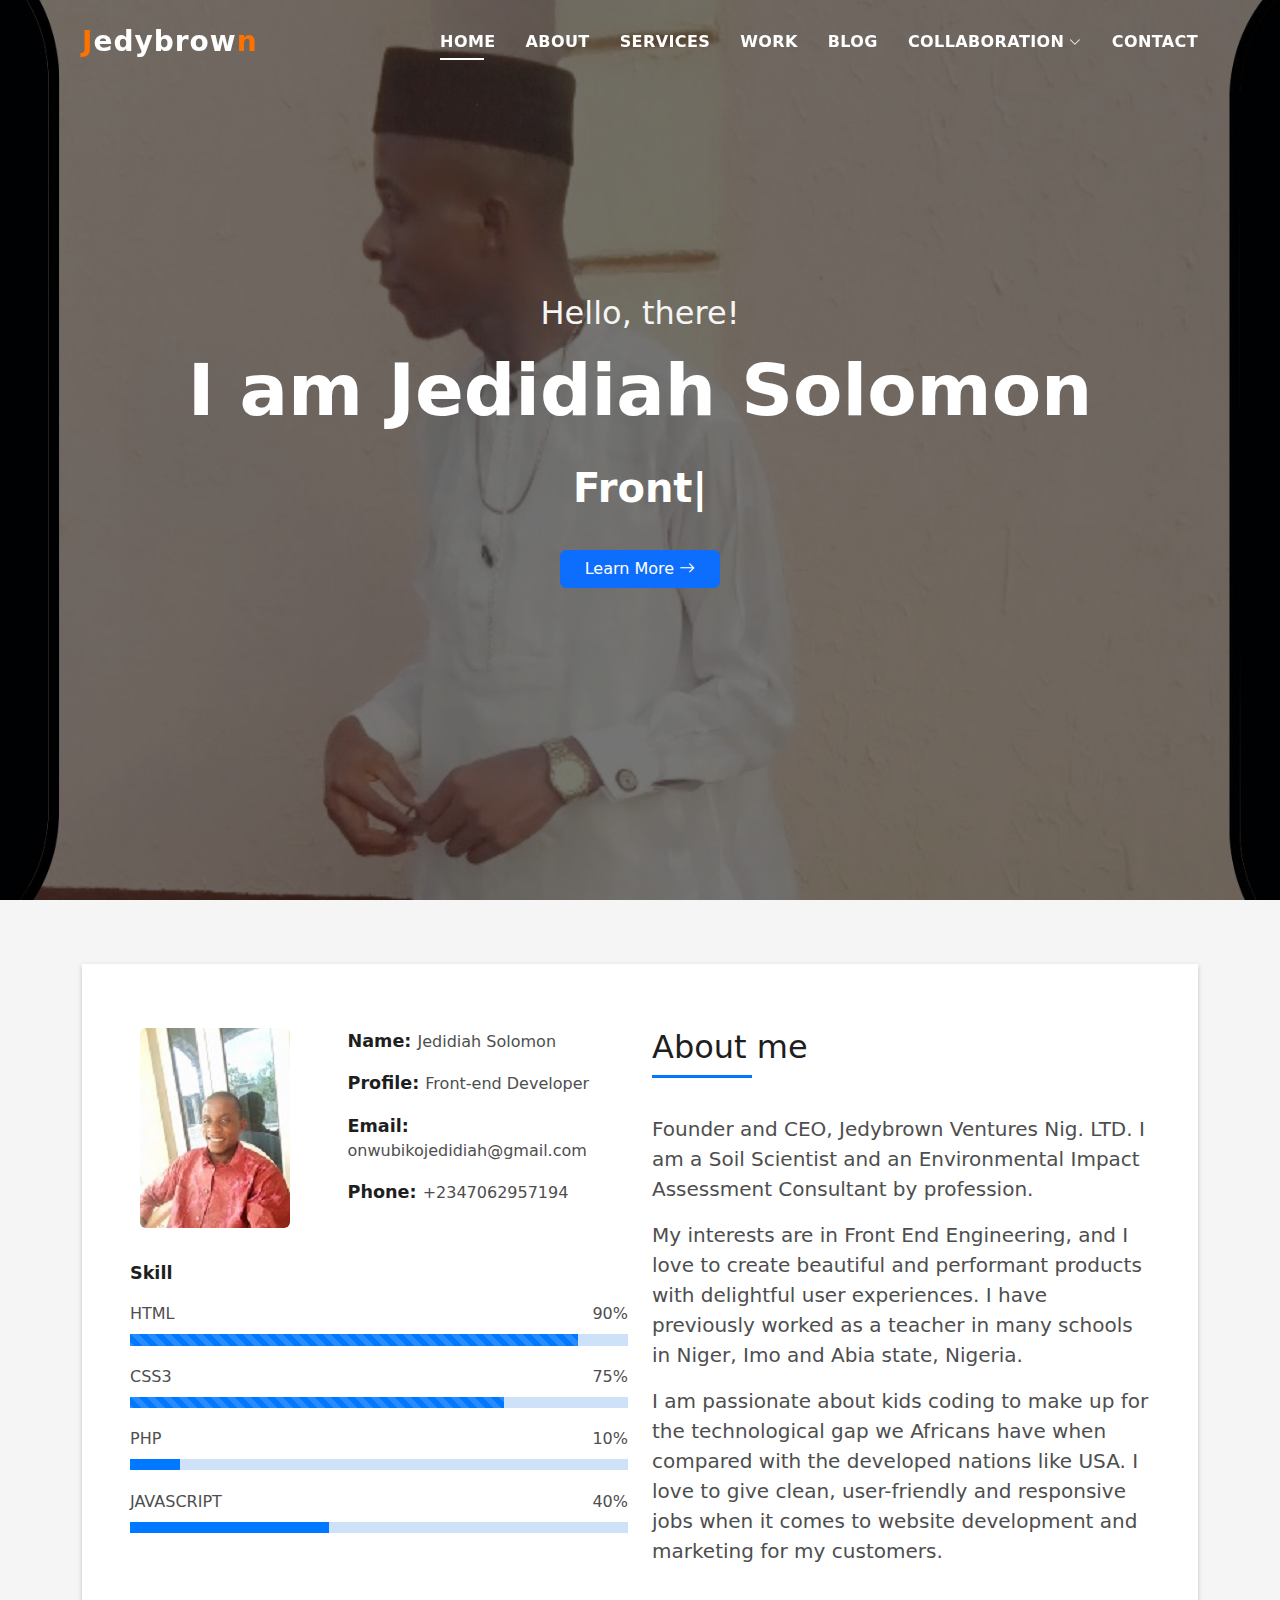
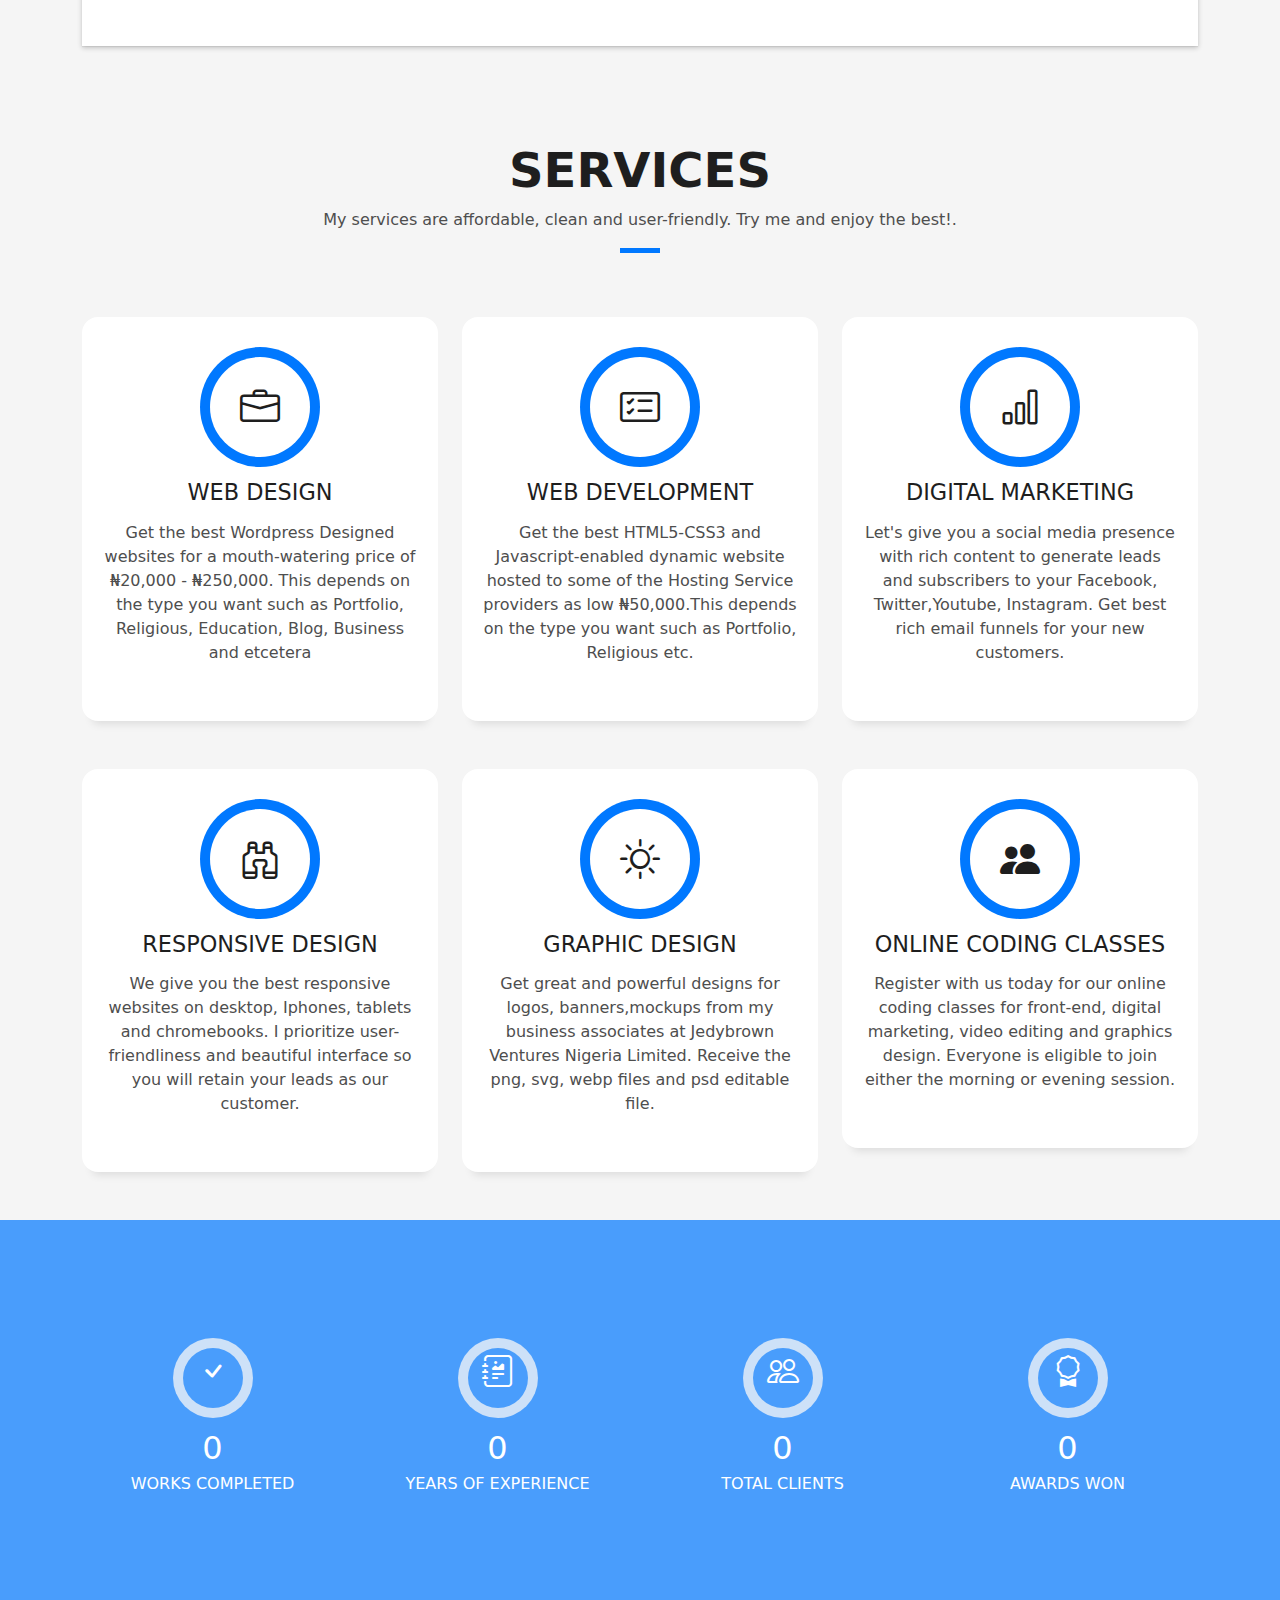
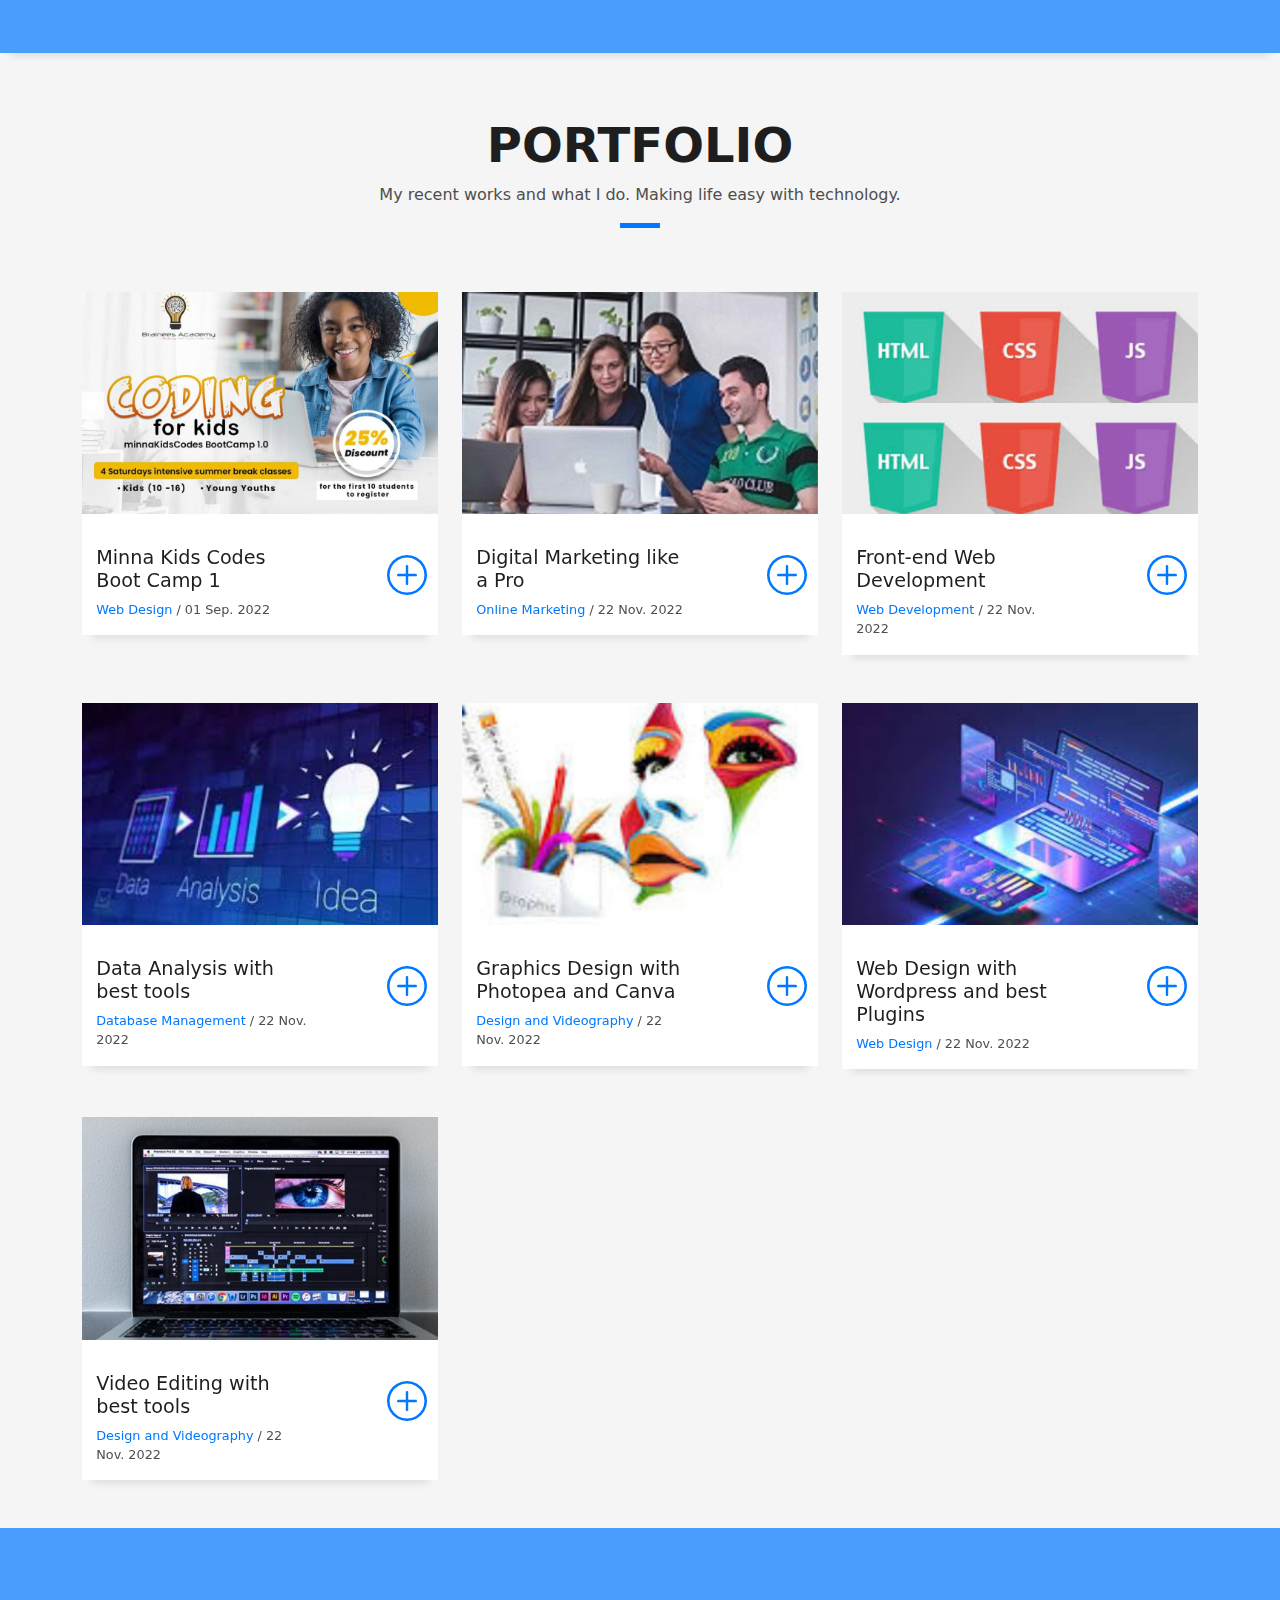
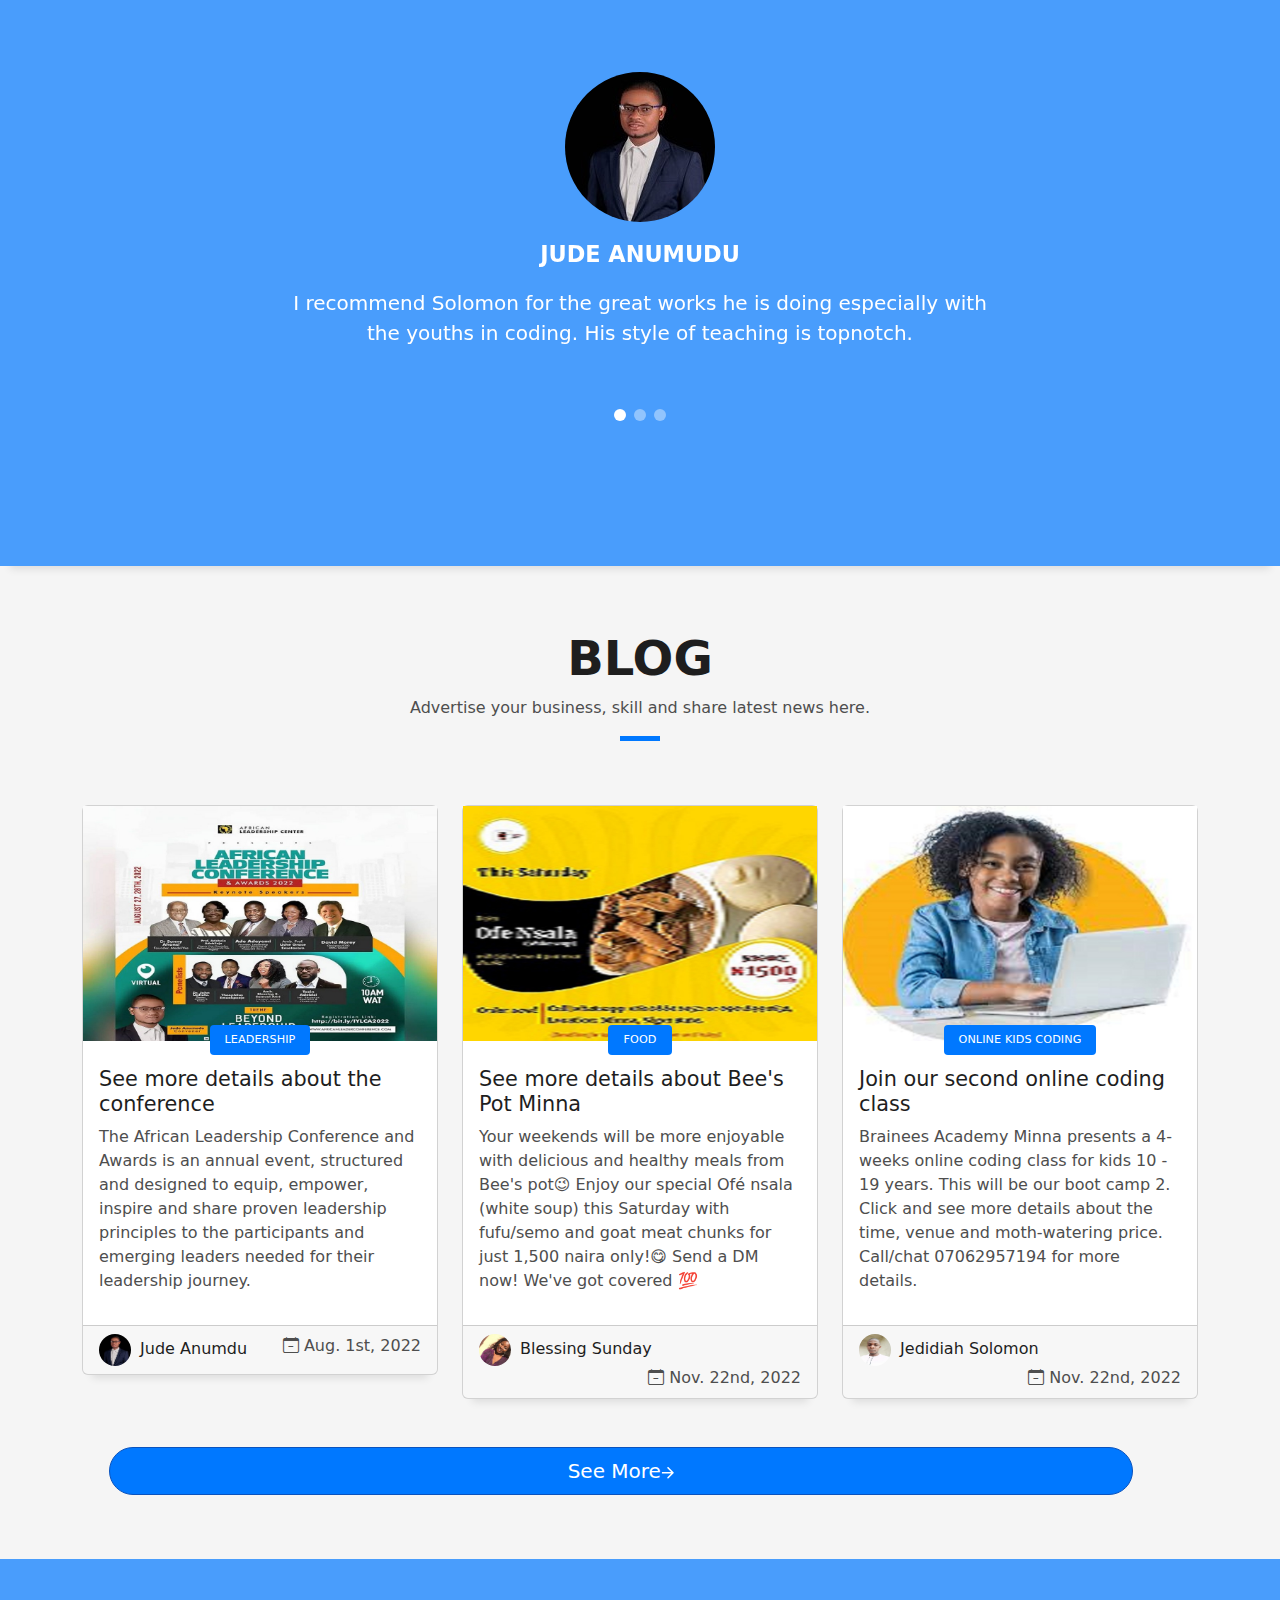
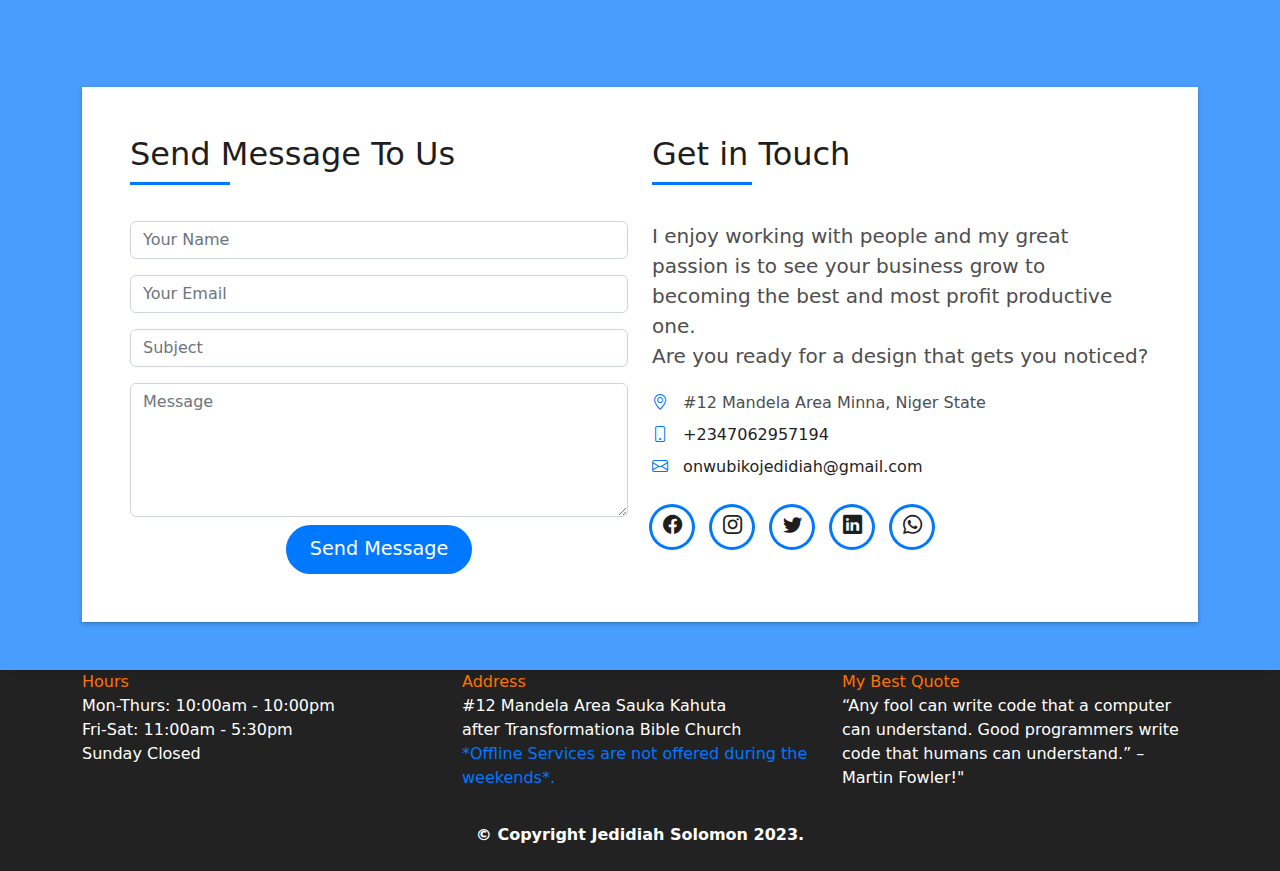
==== commit cc5c4a10: "Add files via upload" ====
--- a/index.html
+++ b/index.html
@@ -1,821 +1,821 @@
-<!DOCTYPE html>
-<html lang="en" dir="ltr">
-<head>
-  <meta charset="utf-8">
-  <meta http-equiv="X-UA-Compatible" content="IE=edge">
-  <meta name="viewport" content="  width=device-width, initial-scale=1.0">
-  <meta name="robots" content="all">
-  <meta name="keywords" content="HTML, CSS, JavaScript, Online services, digital marketing, web design, web development">
-  <meta name="description" content="Online services such as Web development, web design and digital marketing">
-  <meta name="author" content="Jedidiah Solomon">
-  <title>Jedidiah Solomon Porfolio</title>
-  <!--External Resources-->
-  <link rel="stylesheet" href="https://cdnjs.cloudflare.com/ajax/libs/font-awesome/4.7.0/css/font-awesome.min.css">
-  <!-- Favicons -->
-  <link href="assets/img/favicon.png" rel="icon">
-  <link href="assets/img/apple-touch-icon.png" rel="apple-touch-icon">
-
-  <!-- Vendor CSS Files -->
-  <link href="assets/vendor/bootstrap/css/bootstrap.min.css" rel="stylesheet">
-  <link href="assets/vendor/bootstrap-icons/bootstrap-icons.css" rel="stylesheet">
-  <link href="assets/vendor/glightbox/css/glightbox.min.css" rel="stylesheet">
-  <link href="assets/vendor/swiper/swiper-bundle.min.css" rel="stylesheet">
-
-  <!-- Template Main CSS File -->
-  <link href="assets/css/style.css" rel="stylesheet">
-  </head>
-        <!--Start of Tawk.to Script-->
-<script type="text/javascript">
-  var Tawk_API=Tawk_API||{}, Tawk_LoadStart=new Date();
-  (function(){
-  var s1=document.createElement("script"),s0=document.getElementsByTagName("script")[0];
-  s1.async=true;
-  s1.src='https://embed.tawk.to/631d2a0037898912e96865ec/1gckuo58t';
-  s1.charset='UTF-8';
-  s1.setAttribute('crossorigin','*');
-  s0.parentNode.insertBefore(s1,s0);
-  })();
-  </script>
-  <!--End of Tawk.to Script-->
-<body>
-  <noscript>You need to enable JavaScript to run this app.</noscript> <!--To alert browsers without javascript users-->
-
-  <!-- ======= Header ======= -->
-  <header id="header" class="fixed-top">
-    <div class="container d-flex align-items-center justify-content-between">
-
-      <h1 class="logo"><a href="index.html"><span class="J-color">J</span>edybrow<span class="J-color">n</span></a></h1>
-      <nav id="navbar" class="navbar">
-        <ul>
-          <li><a class="nav-link scrollto active" href="#hero">Home</a></li>
-          <li><a class="nav-link scrollto" href="#about">About</a></li>
-          <li><a class="nav-link scrollto" href="#services">Services</a></li>
-          <li><a class="nav-link scrollto " href="#work">Work</a></li>
-          <li><a class="nav-link scrollto " href="#blog">Blog</a></li>
-          <li class="dropdown"><a href="pages/coming_soon.html"><span>Collaboration</span> <i class="bi bi-chevron-down"></i></a>
-            <ul>
-              <li><a href="pages/coming_soon.html">Videos</a></li>
-              <li class="dropdown"><a href="#"><span>Recent Works</span> <i class="bi bi-chevron-right"></i></a>
-                <ul>
-                  <li><a href="pages/coming_soon.html">Technology</a></li>
-                  <li><a href="pages/coming_soon.html">Agriculture</a></li>
-                  <li><a href="pages/coming_soon.html">Education</a></li>
-                </ul>
-              </li>
-              <li><a href="pages/coming_soon.html">Awards</a></li>
-              <li><a href="pages/coming_soon.html">Privacy and Policy</a></li>
-            </ul>
-          </li>
-          <li><a class="nav-link scrollto" href="#contact">Contact</a></li>
-        </ul>
-        <i class="bi bi-list mobile-nav-toggle"></i>
-      </nav><!-- .navbar -->
-
-    </div>
-  </header><!-- End Header -->
-
-  <!-- ======= Hero Section ======= -->
-  <div id="hero" class="hero route bg-image" style="background-image: url(assets/img/hero-bg.jpg)">
-    <div class="overlay-itro"></div>
-    <div class="hero-content display-table">
-      <div class="table-cell">
-        <div class="container">
-          <p class="display-6 color-d">Hello, there!</p>
-          <h1 class="hero-title mb-4">I am Jedidiah Solomon</h1>
-          <p class="hero-subtitle"><span class="typed" data-typed-items="Front-end Developer, Freelancer, Digital Marketer"></span></p>
-          <p class="pt-3"><a class="btn btn-primary btn js-scroll px-4" href="pages/learn-more.html" role="button">Learn More <i class="bi bi-arrow-right"></i></a></p> 
-        </div>
-      </div>
-    </div>
-  </div><!-- End Hero Section -->
-
-  <main id="main">
-
-    <!-- ======= About Section ======= --> 
-    <section id="about" class="about-mf sect-pt4 route">
-      <div class="container">
-        <div class="row">
-          <div class="col-sm-12">
-            <div class="box-shadow-full">
-              <div class="row">
-                <div class="col-md-6">
-                  <div class="row">
-                    <div class="col-sm-6 col-md-5">
-                      <div class="about-img">
-                        <img src="assets/img/testimonial-2.jpg" class="img-fluid rounded b-shadow-a" alt="">
-                      </div>
-                    </div>
-                    <div class="col-sm-6 col-md-7">
-                      <div class="about-info">
-                        <p><span class="title-s">Name: </span> <span>Jedidiah Solomon</span></p>
-                        <p><span class="title-s">Profile: </span> <span>Front-end Developer</span></p>
-                        <p><span class="title-s">Email: </span> <span>onwubikojedidiah@gmail.com</span></p>
-                        <p><span class="title-s">Phone: </span> <span>+2347062957194</span></p>
-                      </div>
-                    </div>
-                  </div>
-                  <div class="skill-mf">
-                    <p class="title-s">Skill</p>
-                    <span>HTML</span> <span class="pull-right">90%</span>
-                    <div class="progress">
-                      <div class="progress-bar progress-bar-striped active" role="progressbar" style="width: 90%;" aria-valuenow="90" aria-valuemin="0" aria-valuemax="100"></div>
-                    </div>
-                    <span>CSS3</span> <span class="pull-right">75%</span>
-                    <div class="progress">
-                      <div class="progress-bar progress-bar-striped active" role="progressbar" style="width: 75%" aria-valuenow="75" aria-valuemin="0" aria-valuemax="100"></div>
-                    </div>
-                    <span>PHP</span> <span class="pull-right">10%</span>
-                    <div class="progress">
-                      <div class="progress-bar" role="progressbar" style="width: 10%" aria-valuenow="10" aria-valuemin="0" aria-valuemax="100"></div>
-                    </div>
-                    <span>JAVASCRIPT</span> <span class="pull-right">40%</span>
-                    <div class="progress">
-                      <div class="progress-bar" role="progressbar" style="width: 40%" aria-valuenow="40" aria-valuemin="0" aria-valuemax="100"></div>
-                    </div>
-                  </div>
-                </div>
-                <div class="col-md-6">
-                  <div class="about-me pt-4 pt-md-0">
-                    <div class="title-box-2">
-                      <h5 class="title-left">
-                        About me
-                      </h5>
-                    </div>
-                    <p class="lead">
-                      Founder and CEO, Jedybrown Ventures Nig. LTD. I am a Soil Scientist and an Environmental Impact Assessment Consultant by profession.
-                    </p>
-                    <p class="lead">
-                     My interests are in Front End Engineering, and I love to create beautiful and performant products
-                      with delightful user experiences. I have previously worked as a teacher in many schools in Niger,
-                      Imo and Abia state, Nigeria.
-                    </p>
-                    <p class="lead">
-                      I am passionate about kids coding  to make up for the technological gap we Africans have when compared 
-                     with the developed nations like USA. I love to give clean, user-friendly and responsive jobs when it comes
-                     to website development and marketing for my customers.
-                    </p>
-                  </div>
-                </div>
-              </div>
-            </div>
-          </div>
-        </div>
-      </div>
-    </section><!-- End About Section -->
-
-    <!-- ======= Services Section ======= -->
-    <section id="services" class="services-mf pt-5 route">
-      <div class="container">
-        <div class="row">
-          <div class="col-sm-12">
-            <div class="title-box text-center">
-              <h3 class="title-a">
-                Services
-              </h3>
-              <p class="subtitle-a">
-                My services are affordable, clean and user-friendly. Try me and enjoy the best!.
-              </p>
-              <div class="line-mf"></div>
-            </div>
-          </div>
-        </div>
-        <div class="row">
-          <div class="col-md-4">
-            <div class="service-box">
-              <div class="service-ico">
-                <span class="ico-circle"><i class="bi bi-briefcase"></i></span>
-              </div>
-              <div class="service-content">
-                <h2 class="s-title">Web Design</h2>
-                <p class="s-description text-center">
-                  Get the best Wordpress Designed websites for a mouth-watering price of ₦20,000 -  ₦250,000.
-                  This depends on the type you want such as Portfolio, Religious, Education, Blog, Business and etcetera
-                </p>
-              </div>
-            </div>
-          </div>
-          <div class="col-md-4">
-            <div class="service-box">
-              <div class="service-ico">
-                <span class="ico-circle"><i class="bi bi-card-checklist"></i></span>
-              </div>
-              <div class="service-content">
-                <h2 class="s-title">Web Development</h2>
-                <p class="s-description text-center">
-                 Get the best HTML5-CSS3 and Javascript-enabled dynamic website hosted to some of the Hosting Service providers as low  ₦50,000.This depends on the type you want such as Portfolio, Religious etc.
-                </p>
-              </div>
-            </div>
-          </div>
-          <div class="col-md-4">
-            <div class="service-box">
-              <div class="service-ico">
-                <span class="ico-circle"><i class="bi bi-bar-chart"></i></span>
-              </div>
-              <div class="service-content">
-                <h2 class="s-title">Digital Marketing</h2>
-                <p class="s-description text-center">
-                  Let's give you a social media presence with rich content to generate leads and subscribers to your Facebook, Twitter,Youtube, Instagram. Get best rich email funnels for your new customers.
-                </p>
-              </div>
-            </div>
-          </div>
-          <div class="col-md-4">
-            <div class="service-box">
-              <div class="service-ico">
-                <span class="ico-circle"><i class="bi bi-binoculars"></i></span>
-              </div>
-              <div class="service-content">
-                <h2 class="s-title">Responsive Design</h2>
-                <p class="s-description text-center">
-                  We give you the best responsive websites on desktop, Iphones, tablets and chromebooks. I prioritize user-friendliness and beautiful interface so you will retain your leads as our customer.
-                </p>
-              </div>
-            </div>
-          </div>
-          <div class="col-md-4">
-            <div class="service-box">
-              <div class="service-ico">
-                <span class="ico-circle"><i class="bi bi-brightness-high"></i></span>
-              </div>
-              <div class="service-content">
-                <h2 class="s-title">Graphic Design</h2>
-                <p class="s-description text-center">
-                  Get great and powerful designs for logos, banners,mockups from my business associates at Jedybrown Ventures Nigeria Limited. Receive the png, svg, webp files and psd editable file.
-                </p>
-              </div>
-            </div>
-          </div>
-          <div class="col-md-4">
-            <div class="service-box">
-              <div class="service-ico">
-                <span class="ico-circle"><i class="bi bi-people-fill"></i></span>
-              </div>
-              <div class="service-content">
-                <h2 class="s-title">Online Coding Classes</h2>
-                <p class="s-description text-center">
-                  Register with us today for our online coding classes for front-end, digital marketing, video editing and graphics design. Everyone is eligible to join either the morning or evening session.</p>
-              </div>
-            </div>
-          </div>
-        </div>
-      </div>
-    </section><!-- End Services Section -->
-
-    <!-- ======= Counter Section ======= -->
-    <div class="section-counter paralax-mf bg-image" style="background-image: url(assets/img/counters-bg.jpg)">
-      <div class="overlay-mf"></div>
-      <div class="container position-relative">
-        <div class="row">
-          <div class="col-sm-3 col-lg-3">
-            <div class="counter-box counter-box pt-4 pt-md-0">
-              <div class="counter-ico">
-                <span class="ico-circle"><i class="bi bi-check"></i></span>
-              </div>
-              <div class="counter-num">
-                <p data-purecounter-start="0" data-purecounter-end="50" data-purecounter-duration="1" class="counter purecounter"></p>
-                <span class="counter-text">WORKS COMPLETED</span>
-              </div>
-            </div>
-          </div>
-          <div class="col-sm-3 col-lg-3">
-            <div class="counter-box pt-4 pt-md-0">
-              <div class="counter-ico">
-                <span class="ico-circle"><i class="bi bi-journal-richtext"></i></span>
-              </div>
-              <div class="counter-num">
-                <p data-purecounter-start="0" data-purecounter-end="4" data-purecounter-duration="1" class="counter purecounter"></p>
-                <span class="counter-text">YEARS OF EXPERIENCE</span>
-              </div>
-            </div>
-          </div>
-          <div class="col-sm-3 col-lg-3">
-            <div class="counter-box pt-4 pt-md-0">
-              <div class="counter-ico">
-                <span class="ico-circle"><i class="bi bi-people"></i></span>
-              </div>
-              <div class="counter-num">
-                <p data-purecounter-start="0" data-purecounter-end="30" data-purecounter-duration="1" class="counter purecounter"></p>
-                <span class="counter-text">TOTAL CLIENTS</span>
-              </div>
-            </div>
-          </div>
-          <div class="col-sm-3 col-lg-3">
-            <div class="counter-box pt-4 pt-md-0">
-              <div class="counter-ico">
-                <span class="ico-circle"><i class="bi bi-award"></i></span>
-              </div>
-              <div class="counter-num">
-                <p data-purecounter-start="0" data-purecounter-end="9" data-purecounter-duration="1" class="counter purecounter"></p>
-                <span class="counter-text">AWARDS WON</span>
-              </div>
-            </div>
-          </div>
-        </div>
-      </div>
-    </div><!-- End Counter Section -->
-
-    <!-- ======= Portfolio Section ======= -->
-    <section id="work" class="portfolio-mf sect-pt4 route">
-      <div class="container">
-        <div class="row">
-          <div class="col-sm-12">
-            <div class="title-box text-center">
-              <h3 class="title-a">
-                Portfolio
-              </h3>
-              <p class="subtitle-a">
-                My recent works and what I do. Making life easy with technology.
-              </p>
-              <div class="line-mf"></div>
-            </div>
-          </div>
-        </div>
-        <div class="row">
-          <div class="col-md-4">
-            <div class="work-box">
-              <a href="assets/img/work-1.jpg" data-gallery="portfolioGallery" class="portfolio-lightbox">
-                <div class="work-img">
-                  <img src="assets/img/work-1.jpg" alt="minna kids codes" class="img-fluid">
-                </div>
-              </a>
-              <div class="work-content">
-                <div class="row">
-                  <div class="col-sm-8">
-                    <h2 class="w-title">Minna Kids Codes Boot Camp 1</h2>
-                    <div class="w-more">
-                      <span class="w-ctegory">Web Design</span> / <span class="w-date">01 Sep. 2022</span>
-                    </div>
-                  </div>
-                  <div class="col-sm-4">
-                    <div class="w-like">
-                      <a href="#"> <span class="bi bi-plus-circle"></span></a>
-                    </div>
-                  </div>
-                </div>
-              </div>
-            </div>
-          </div>
-          <div class="col-md-4">
-            <div class="work-box">
-              <a href="assets/img/work-2.jpg" data-gallery="portfolioGallery" class="portfolio-lightbox">
-                <div class="work-img">
-                  <img src="assets/img/work-2.jpg" alt="" class="img-fluid">
-                </div>
-              </a>
-              <div class="work-content">
-                <div class="row">
-                  <div class="col-sm-8">
-                    <h2 class="w-title">Digital Marketing like a Pro </h2>
-                    <div class="w-more">
-                      <span class="w-ctegory">Online Marketing</span> / <span class="w-date">22 Nov. 2022</span>
-                    </div>
-                  </div>
-                  <div class="col-sm-4">
-                    <div class="w-like">
-                      <a href="#"> <span class="bi bi-plus-circle"></span></a>
-                    </div>
-                  </div>
-                </div>
-              </div>
-            </div>
-          </div>
-          <div class="col-md-4">
-            <div class="work-box">
-              <a href="assets/img/work-3.jpg" data-gallery="portfolioGallery" class="portfolio-lightbox">
-                <div class="work-img">
-                  <img src="assets/img/work-3.jpg" alt="Front-end" class="img-fluid">
-                </div>
-              </a>
-              <div class="work-content">
-                <div class="row">
-                  <div class="col-sm-8">
-                    <h2 class="w-title">Front-end Web Development</h2>
-                    <div class="w-more">
-                      <span class="w-ctegory">Web Development</span> / <span class="w-date">22 Nov. 2022</span>
-                    </div>
-                  </div>
-                  <div class="col-sm-4">
-                    <div class="w-like">
-                      <a href="pages/minna_mini_library.html"> <span class="bi bi-plus-circle"></span></a>
-                    </div>
-                  </div>
-                </div>
-              </div>
-            </div>
-          </div>
-          <div class="col-md-4">
-            <div class="work-box">
-              <a href="assets/img/work-4.jpg" data-gallery="portfolioGallery" class="portfolio-lightbox">
-                <div class="work-img">
-                  <img src="assets/img/work-4.jpg" alt="Data Analysis" class="img-fluid">
-                </div>
-              </a>
-              <div class="work-content">
-                <div class="row">
-                  <div class="col-sm-8">
-                    <h2 class="w-title">Data Analysis with best tools</h2>
-                    <div class="w-more">
-                      <span class="w-ctegory">Database Management</span> / <span class="w-date">22 Nov. 2022</span>
-                    </div>
-                  </div>
-                  <div class="col-sm-4">
-                    <div class="w-like">
-                      <a href="#"> <span class="bi bi-plus-circle"></span></a>
-                    </div>
-                  </div>
-                </div>
-              </div>
-            </div>
-          </div>
-          <div class="col-md-4">
-            <div class="work-box">
-              <a href="assets/img/work-5.jpg" data-gallery="portfolioGallery" class="portfolio-lightbox">
-                <div class="work-img">
-                  <img src="assets/img/work-5.jpg" alt="" class="img-fluid">
-                </div>
-              </a>
-              <div class="work-content">
-                <div class="row">
-                  <div class="col-sm-8">
-                    <h2 class="w-title">Graphics Design with Photopea and Canva</h2>
-                    <div class="w-more">
-                      <span class="w-ctegory">Design and Videography</span> / <span class="w-date">22 Nov. 2022</span>
-                    </div>
-                  </div>
-                  <div class="col-sm-4">
-                    <div class="w-like">
-                      <a href="#"> <span class="bi bi-plus-circle"></span></a>
-                    </div>
-                  </div>
-                </div>
-              </div>
-            </div>
-          </div>
-          <div class="col-md-4">
-            <div class="work-box">
-              <a href="assets/img/work-6.jpg" data-gallery="portfolioGallery" class="portfolio-lightbox">
-                <div class="work-img">
-                  <img src="assets/img/work-6.jpg" alt="" class="img-fluid">
-                </div>
-              </a>
-              <div class="work-content">
-                <div class="row">
-                  <div class="col-sm-8">
-                    <h2 class="w-title">Web Design with Wordpress and best Plugins</h2>
-                    <div class="w-more">
-                      <span class="w-ctegory">Web Design</span> / <span class="w-date">22 Nov. 2022</span>
-                    </div>
-                  </div>
-                  <div class="col-sm-4">
-                    <div class="w-like">
-                      <a href="#"> <span class="bi bi-plus-circle"></span></a>
-                    </div>
-                  </div>
-                </div>
-              </div>
-            </div>
-          </div>
-          <div class="col-md-4">
-            <div class="work-box">
-              <a href="assets/img/work-7.jpg" data-gallery="portfolioGallery" class="portfolio-lightbox">
-                <div class="work-img">
-                  <img src="assets/img/work-7.jpg" alt="" class="img-fluid">
-                </div>
-              </a>
-              <div class="work-content">
-                <div class="row">
-                  <div class="col-sm-8">
-                    <h2 class="w-title">Video Editing with best tools</h2>
-                    <div class="w-more">
-                      <span class="w-ctegory">Design and Videography</span> / <span class="w-date">22 Nov. 2022</span>
-                    </div>
-                  </div>
-                  <div class="col-sm-4">
-                    <div class="w-like">
-                      <a href="#"> <span class="bi bi-plus-circle"></span></a>
-                    </div>
-                  </div>
-                </div>
-              </div>
-            </div>
-          </div>
-
-        </div>
-      </div>
-    </section><!-- End Portfolio Section -->
-
-    <!-- ======= Testimonials Section ======= -->
-    <div class="testimonials paralax-mf bg-image" style="background-image: url(assets/img/overlay-bg.jpg)">
-      <div class="overlay-mf"></div>
-      <div class="container">
-        <div class="row">
-          <div class="col-md-12">
-
-            <div class="testimonials-slider swiper" data-aos="fade-up" data-aos-delay="100">
-              <div class="swiper-wrapper">
-
-                <div class="swiper-slide">
-                  <div class="testimonial-box">
-                    <div class="author-test">
-                      <img src="assets/img/testimonial-3.jpg" alt="Jude Anumudu, CEO Leadership Assembly" class="rounded-circle b-shadow-a">
-                      <span class="author">Jude Anumudu</span>
-                    </div>
-                    <div class="content-test">
-                      <p class="description lead">
-                        I recommend Solomon for the great works he is doing especially with the youths in coding. 
-                        His style of teaching is topnotch.
-                      </p>
-                    </div>
-                  </div>
-                </div><!-- End testimonial item -->
-
-                <div class="swiper-slide">
-                  <div class="testimonial-box">
-                    <div class="author-test">
-                      <img src="assets/img/testimonial-4.jpg" alt="Rita Enahoro, Boutique CEO" class="rounded-circle b-shadow-a">
-                      <span class="author">Rita Enahoro</span>
-                    </div>
-                    <div class="content-test">
-                      <p class="description lead">
-                       His web designs are awesome with classy responsiveness. He is dedicated and delivers on time. 
-                      </p>
-                    </div>
-                  </div>
-                </div><!-- End testimonial item -->
-
-                <div class="swiper-slide">
-                  <div class="testimonial-box">
-                    <div class="author-test">
-                      <img src="assets/img/testimonial-5.jpg" alt="Dymphna Callista, Digital Marketing CEO" class="rounded-circle b-shadow-a">
-                      <span class="author">Dymphna Callista</span>
-                    </div>
-                    <div class="content-test">
-                      <p class="description lead">
-                       A co-digital marketer doing a magnificient work in social media marketing for small and
-                       medium businesses with awesome database management. 
-                      </p>
-                    </div>
-                  </div>
-                </div><!-- End testimonial item -->
-
-              </div>
-              <div class="swiper-pagination"></div>
-            </div>
-
-            <!-- <div id="testimonial-mf" class="owl-carousel owl-theme">
-          
-        </div> -->
-          </div>
-        </div>
-      </div>
-    </div><!-- End Testimonials Section -->
-
-    <!-- ======= Blog Section ======= -->
-    <section id="blog" class="blog-mf sect-pt4 route">
-      <div class="container">
-        <div class="row">
-          <div class="col-sm-12">
-            <div class="title-box text-center">
-              <h3 class="title-a">
-                Blog
-              </h3>
-              <p class="subtitle-a">
-                Advertise your business, skill and share latest news here.
-              </p>
-              <div class="line-mf"></div>
-            </div>
-          </div>
-        </div>
-        <div class="row">
-          <div class="col-md-4">
-            <div class="card card-blog">
-              <div class="card-img">
-                <a href="pages/coming_soon.html"><img src="assets/img/alc.jpg" alt="African Leadership Pic" class="img-fluid"></a>
-              </div>
-              <div class="card-body">
-                <div class="card-category-box">
-                  <div class="card-category">
-                    <h6 class="category">Leadership</h6>
-                  </div>
-                </div>
-                <h3 class="card-title"><a href="pages/coming_soon.html">See more details about the conference</a></h3>
-                <p class="card-description">
-                  The African Leadership Conference and Awards is an annual event, structured and designed to equip, empower,
-                   inspire and share proven leadership principles to the participants and emerging leaders needed for their 
-                   leadership journey.
-                </p>
-              </div>
-              <div class="card-footer">
-                <div class="post-author">
-                  <a href="#blog">
-                    <img src="assets/img/jude-small.jpg" alt="Jude Anumudu" class="avatar rounded-circle">
-                    <span class="author">Jude Anumdu</span>
-                  </a>
-                </div>
-                <div class="post-date">
-                  <span class="bi bi-calendar-minus"></span> Aug. 1st, 2022
-                </div>
-              </div>
-            </div>
-          </div>
-          <div class="col-md-4">
-            <div class="card card-blog">
-              <div class="card-img">
-                <a href="pages/coming_soon.html"><img src="assets/img/blessing-soup.jpg" alt=" Bee's Pot Pic " class="img-fluid"></a>
-              </div>
-              <div class="card-body">
-                <div class="card-category-box">
-                  <div class="card-category">
-                    <h6 class="category">Food</h6>
-                  </div>
-                </div>
-                <h3 class="card-title"><a href="pages/coming_soon.html">See more details about Bee's Pot Minna</a></h3>
-                <p class="card-description">
-                  Your weekends will be more enjoyable with delicious and healthy meals from Bee's pot😉
-                    Enjoy our special Ofé nsala (white soup) this Saturday with fufu/semo and goat meat chunks 
-                    for just 1,500 naira only!😋
-                    Send a DM now! We've got covered 💯
-                </p>
-              </div>
-              <div class="card-footer">
-                <div class="post-author">
-                  <a href="#blog">
-                    <img src="assets/img/blessing-small.jpg" alt="Blessing Sunday" class="avatar rounded-circle">
-                    <span class="author">Blessing Sunday</span>
-                  </a>
-                </div>
-                <div class="post-date">
-                  <span class="bi bi-calendar-minus"></span> Nov. 22nd, 2022
-                </div>
-              </div>
-            </div>
-          </div>
-          <div class="col-md-4">
-            <div class="card card-blog">
-              <div class="card-img">
-                <a href="pages/coming_soon.html"><img src="assets/img/kids-coding.jpg" alt=" Brainees pic" class="img-fluid"></a>
-              </div>
-              <div class="card-body">
-                <div class="card-category-box">
-                  <div class="card-category">
-                    <h6 class="category">Online Kids Coding</h6>
-                  </div>
-                </div>
-                <h3 class="card-title"><a href="pages/coming_soon.html">Join our second online coding class</a></h3>
-                <p class="card-description">
-                 Brainees Academy Minna presents a 4-weeks online coding class for kids 10 - 19 years. 
-                 This will be our boot camp 2. Click and see more details about the time, venue and moth-watering price. 
-                 Call/chat 07062957194 for more details.
-                </p>
-              </div>
-              <div class="card-footer">
-                <div class="post-author">
-                  <a href="#about">
-                    <img src="assets/img/jedy-small.jpg" alt="Jedy pic" class="avatar rounded-circle">
-                    <span class="author">Jedidiah Solomon</span>
-                  </a>
-                </div>
-                <div class="post-date">
-                  <span class="bi bi-calendar-minus"></span> Nov. 22nd, 2022
-                </div>
-              </div>
-            </div>
-          </div>
-        </div>
-        
-      </div>
-      <div class="my-button">
-          <a target="_blank" class="btn btn-primary btn-lg active" role="button" aria-pressed="true" href="#">See More<span class="pl-5 pr-4 lg:pr-6"><svg width="13" height="13" viewbox="0 0 13 13" fill="none" xmlns="http://www.w3.org/2000/svg"><path d="M12.5625 7.30121C12.8699 6.99382 12.8699 6.49544 12.5625 6.18805L7.5533 1.17884C7.24591 0.871448 6.74753 0.871448 6.44014 1.17884C6.13275 1.48623 6.13275 1.98461 6.44014 2.292L10.8928 6.74463L6.44014 11.1973C6.13275 11.5047 6.13275 12.003 6.44014 12.3104C6.74753 12.6178 7.24591 12.6178 7.5533 12.3104L12.5625 7.30121ZM0.902344 7.53175H12.0059V5.95751H0.902344V7.53175Z" fill="white"></path></svg></span></a>
-        </div>
-    </section><!-- End Blog Section -->
-
-    <!-- ======= Contact Section ======= -->
-    <section id="contact" class="paralax-mf footer-paralax bg-image sect-mt4 route" style="background-image: url(assets/img/overlay-bg.jpg)">
-      <div class="overlay-mf"></div>
-      <div class="container">
-        <div class="row">
-          <div class="col-sm-12">
-            <div class="contact-mf">
-              <div id="contact" class="box-shadow-full">
-                <div class="row">
-                  <div class="col-md-6">
-                    <div class="title-box-2">
-                      <h5 class="title-left">
-                        Send Message To Us
-                      </h5>
-                    </div>
-                    <div>
-                      <form action="forms/myconnect.php" method="post" role="form" class="">
-                        <div class="row">
-                          <div class="col-md-12 mb-3">
-                            <div class="form-group">
-                              <input type="text" name="yourName" class="form-control" id="name" placeholder="Your Name" required>
-                            </div>
-                          </div>
-                          <div class="col-md-12 mb-3">
-                            <div class="form-group">
-                              <input type="email" class="form-control" name="email" id="email" placeholder="Your Email" required>
-                            </div>
-                          </div>
-                          <div class="col-md-12 mb-3">
-                            <div class="form-group">
-                              <input type="text" class="form-control" name="subject" id="subject" placeholder="Subject" required>
-                            </div>
-                          </div>
-                          <div class="col-md-12">
-                            <div class="form-group">
-                              <textarea class="form-control" name="message" rows="5" placeholder="Message" required></textarea>
-                            </div>
-                          </div>
-                          <div class="col-md-12 text-center mt-2">
-                            <button type="submit" class="button button-a button-big button-rouded">Send Message</button>
-                          </div>
-                        </div>
-                      </form>
-                    </div>
-                  </div>
-                  <div class="col-md-6">
-                    <div class="title-box-2 pt-4 pt-md-0">
-                      <h5 class="title-left">
-                        Get in Touch
-                      </h5>
-                    </div>
-                    <div class="more-info">
-                      <p class="lead">
-                        I enjoy working with people and my great passion is to see your business grow
-                        to becoming the best and most profit productive one.<br>
-                        Are you ready for a design that gets you noticed?
-                      </p>
-                      <ul class="list-ico">
-                        <li><span class="bi bi-geo-alt"></span> #12 Mandela Area Minna, Niger State</li>
-                        <li> <a href="tel:2347062957194"><span class="bi bi-phone"></span> +2347062957194</a></li>
-                        <li><a href="mailto:onwubikojedidiah@gmail.com"><span class="bi bi-envelope"></span> onwubikojedidiah@gmail.com</a></li>
-                      </ul>
-                    </div>
-                    <div class="socials">
-                      <ul>
-                        <li><a href="https://web.facebook.com/jedidiah.solomon.onwubiko " target="_blank"><span class="ico-circle"><i class="bi bi-facebook"></i></span></a></li>
-                        <li><a href="https://www.instagram.com/jedidiahonwubiko/" target="_blank"><span class="ico-circle"><i class="bi bi-instagram"></i></span></a></li>
-                        <li><a href="https://twitter.com/OnwubikoSolomo2" target="_blank"><span class="ico-circle"><i class="bi bi-twitter"></i></span></a></li>
-                        <li><a href="https://www.linkedin.com/in/jedidiah-onwubiko-8346491a8/" target="_blank"><span class="ico-circle"><i class="bi bi-linkedin"></i></span></a></li>
-                        <li><a href="https://wa.me/+2348136474717" target="_blank"><span class="ico-circle"><i class="bi bi-whatsapp"></i></span></a></li>
-                      </ul>
-                    </div>
-                  </div>
-                </div>
-              </div>
-            </div>
-          </div>
-        </div>
-      </div>
-    </section><!-- End Contact Section -->
-
-  </main><!-- End #main -->
-
-  <!-- ======= Footer ======= -->
-  <footer class="panel-footer my-footer" style="background-color: #222 !important;">
-    <div class="container">
-      <div class="row">
-        <section id="hours" class="col-sm-4" style="color: white;">
-          <span class="J-color">Hours</span><br>
-          Mon-Thurs: 10:00am - 10:00pm<br>
-          Fri-Sat: 11:00am - 5:30pm<br>
-          Sunday Closed
-          <hr class="visible-xs">
-        </section>
-        <section id="address" class="col-sm-4" style="color: white;">
-          <span class="J-color">Address</span><br>
-          #12 Mandela Area Sauka Kahuta<br>
-          after Transformationa Bible Church
-          <p style="color: #0078ff;">*Offline Services are not offered during the weekends*.</p>
-          <hr class="visible-xs">
-        </section>
-        <section id="testimonials" class="col-sm-4" style="color: white;">
-          <span class="J-color text-center">My Best Quote</span><br>
-          <p>“Any fool can write code that a computer can understand. 
-            Good programmers write code that humans can understand.” &#8211 Martin Fowler!"</p>
-        </section>
-      </div>
-      <div class="text-center mb-6 pb-4" style="font-weight: bold; color: white">&copy; Copyright Jedidiah Solomon 2023.</div>
-    </div>
-  </footer><!--Footer ends-->
-
-
-  <div id="preloader"></div>
-  <a href="#" class="back-to-top d-flex align-items-center justify-content-center"><i class="bi bi-arrow-up-short"></i></a>
-
-  <!-- Vendor JS Files -->
-  <script src="assets/vendor/purecounter/purecounter_vanilla.js"></script>
-  <script src="assets/vendor/bootstrap/js/bootstrap.bundle.min.js"></script>
-  <script src="assets/vendor/glightbox/js/glightbox.min.js"></script>
-  <script src="assets/vendor/swiper/swiper-bundle.min.js"></script>
-  <script src="assets/vendor/typed.js/typed.min.js"></script>
-  
-
-  <!-- Template Main JS File -->
-  <script src="assets/js/main.js"></script>
-
-</body>
-
+<!DOCTYPE html>
+<html lang="en" dir="ltr">
+<head>
+  <meta charset="utf-8">
+  <meta http-equiv="X-UA-Compatible" content="IE=edge">
+  <meta name="viewport" content="  width=device-width, initial-scale=1.0">
+  <meta name="robots" content="all">
+  <meta name="keywords" content="HTML, CSS, JavaScript, Online services, digital marketing, web design, web development">
+  <meta name="description" content="Online services such as Web development, web design and digital marketing">
+  <meta name="author" content="Jedidiah Solomon">
+  <title>Jedidiah Solomon Porfolio</title>
+  <!--External Resources-->
+  <link rel="stylesheet" href="https://cdnjs.cloudflare.com/ajax/libs/font-awesome/4.7.0/css/font-awesome.min.css">
+  <!-- Favicons -->
+  <link href="assets/img/favicon.png" rel="icon">
+  <link href="assets/img/apple-touch-icon.png" rel="apple-touch-icon">
+
+  <!-- Vendor CSS Files -->
+  <link href="assets/vendor/bootstrap/css/bootstrap.min.css" rel="stylesheet">
+  <link href="assets/vendor/bootstrap-icons/bootstrap-icons.css" rel="stylesheet">
+  <link href="assets/vendor/glightbox/css/glightbox.min.css" rel="stylesheet">
+  <link href="assets/vendor/swiper/swiper-bundle.min.css" rel="stylesheet">
+
+  <!-- Template Main CSS File -->
+  <link href="assets/css/style.css" rel="stylesheet">
+  </head>
+        <!--Start of Tawk.to Script-->
+<script type="text/javascript">
+  var Tawk_API=Tawk_API||{}, Tawk_LoadStart=new Date();
+  (function(){
+  var s1=document.createElement("script"),s0=document.getElementsByTagName("script")[0];
+  s1.async=true;
+  s1.src='https://embed.tawk.to/631d2a0037898912e96865ec/1gckuo58t';
+  s1.charset='UTF-8';
+  s1.setAttribute('crossorigin','*');
+  s0.parentNode.insertBefore(s1,s0);
+  })();
+  </script>
+  <!--End of Tawk.to Script-->
+<body>
+  <noscript>You need to enable JavaScript to run this app.</noscript> <!--To alert browsers without javascript users-->
+
+  <!-- ======= Header ======= -->
+  <header id="header" class="fixed-top">
+    <div class="container d-flex align-items-center justify-content-between">
+
+      <h1 class="logo"><a href="index.html"><span class="J-color">J</span>edybrow<span class="J-color">n</span></a></h1>
+      <nav id="navbar" class="navbar">
+        <ul>
+          <li><a class="nav-link scrollto active" href="#hero">Home</a></li>
+          <li><a class="nav-link scrollto" href="#about">About</a></li>
+          <li><a class="nav-link scrollto" href="#services">Services</a></li>
+          <li><a class="nav-link scrollto " href="#work">Work</a></li>
+          <li><a class="nav-link scrollto " href="#blog">Blog</a></li>
+          <li class="dropdown"><a href="pages/coming_soon.html"><span>Collaboration</span> <i class="bi bi-chevron-down"></i></a>
+            <ul>
+              <li><a href="pages/coming_soon.html">Videos</a></li>
+              <li class="dropdown"><a href="#"><span>Recent Works</span> <i class="bi bi-chevron-right"></i></a>
+                <ul>
+                  <li><a href="pages/coming_soon.html">Technology</a></li>
+                  <li><a href="pages/coming_soon.html">Agriculture</a></li>
+                  <li><a href="pages/coming_soon.html">Education</a></li>
+                </ul>
+              </li>
+              <li><a href="pages/coming_soon.html">Awards</a></li>
+              <li><a href="pages/coming_soon.html">Privacy and Policy</a></li>
+            </ul>
+          </li>
+          <li><a class="nav-link scrollto" href="#contact">Contact</a></li>
+        </ul>
+        <i class="bi bi-list mobile-nav-toggle"></i>
+      </nav><!-- .navbar -->
+
+    </div>
+  </header><!-- End Header -->
+
+  <!-- ======= Hero Section ======= -->
+  <div id="hero" class="hero route bg-image" style="background-image: url(assets/img/hero-bg.jpg)">
+    <div class="overlay-itro"></div>
+    <div class="hero-content display-table">
+      <div class="table-cell">
+        <div class="container">
+          <p class="display-6 color-d">Hello, there!</p>
+          <h1 class="hero-title mb-4">I am Jedidiah Solomon</h1>
+          <p class="hero-subtitle"><span class="typed" data-typed-items="Front-end Developer, Freelancer, Digital Marketer"></span></p>
+          <p class="pt-3"><a class="btn btn-primary btn js-scroll px-4" href="pages/learn-more.html" role="button">Learn More <i class="bi bi-arrow-right"></i></a></p> 
+        </div>
+      </div>
+    </div>
+  </div><!-- End Hero Section -->
+
+  <main id="main">
+
+    <!-- ======= About Section ======= --> 
+    <section id="about" class="about-mf sect-pt4 route">
+      <div class="container">
+        <div class="row">
+          <div class="col-sm-12">
+            <div class="box-shadow-full">
+              <div class="row">
+                <div class="col-md-6">
+                  <div class="row">
+                    <div class="col-sm-6 col-md-5">
+                      <div class="about-img">
+                        <img src="assets/img/testimonial-2.jpg" class="img-fluid rounded b-shadow-a" alt="">
+                      </div>
+                    </div>
+                    <div class="col-sm-6 col-md-7">
+                      <div class="about-info">
+                        <p><span class="title-s">Name: </span> <span>Jedidiah Solomon</span></p>
+                        <p><span class="title-s">Profile: </span> <span>Front-end Developer</span></p>
+                        <p><span class="title-s">Email: </span> <span>onwubikojedidiah@gmail.com</span></p>
+                        <p><span class="title-s">Phone: </span> <span>+2347062957194</span></p>
+                      </div>
+                    </div>
+                  </div>
+                  <div class="skill-mf">
+                    <p class="title-s">Skill</p>
+                    <span>HTML</span> <span class="pull-right">90%</span>
+                    <div class="progress">
+                      <div class="progress-bar progress-bar-striped active" role="progressbar" style="width: 90%;" aria-valuenow="90" aria-valuemin="0" aria-valuemax="100"></div>
+                    </div>
+                    <span>CSS3</span> <span class="pull-right">75%</span>
+                    <div class="progress">
+                      <div class="progress-bar progress-bar-striped active" role="progressbar" style="width: 75%" aria-valuenow="75" aria-valuemin="0" aria-valuemax="100"></div>
+                    </div>
+                    <span>PHP</span> <span class="pull-right">10%</span>
+                    <div class="progress">
+                      <div class="progress-bar" role="progressbar" style="width: 10%" aria-valuenow="10" aria-valuemin="0" aria-valuemax="100"></div>
+                    </div>
+                    <span>JAVASCRIPT</span> <span class="pull-right">40%</span>
+                    <div class="progress">
+                      <div class="progress-bar" role="progressbar" style="width: 40%" aria-valuenow="40" aria-valuemin="0" aria-valuemax="100"></div>
+                    </div>
+                  </div>
+                </div>
+                <div class="col-md-6">
+                  <div class="about-me pt-4 pt-md-0">
+                    <div class="title-box-2">
+                      <h5 class="title-left">
+                        About me
+                      </h5>
+                    </div>
+                    <p class="lead">
+                      Founder and CEO, Jedybrown Ventures Nig. LTD. I am a Soil Scientist and an Environmental Impact Assessment Consultant by profession.
+                    </p>
+                    <p class="lead">
+                     My interests are in Front End Engineering, and I love to create beautiful and performant products
+                      with delightful user experiences. I have previously worked as a teacher in many schools in Niger,
+                      Imo and Abia state, Nigeria.
+                    </p>
+                    <p class="lead">
+                      I am passionate about kids coding  to make up for the technological gap we Africans have when compared 
+                     with the developed nations like USA. I love to give clean, user-friendly and responsive jobs when it comes
+                     to website development and marketing for my customers.
+                    </p>
+                  </div>
+                </div>
+              </div>
+            </div>
+          </div>
+        </div>
+      </div>
+    </section><!-- End About Section -->
+
+    <!-- ======= Services Section ======= -->
+    <section id="services" class="services-mf pt-5 route">
+      <div class="container">
+        <div class="row">
+          <div class="col-sm-12">
+            <div class="title-box text-center">
+              <h3 class="title-a">
+                Services
+              </h3>
+              <p class="subtitle-a">
+                My services are affordable, clean and user-friendly. Try me and enjoy the best!.
+              </p>
+              <div class="line-mf"></div>
+            </div>
+          </div>
+        </div>
+        <div class="row">
+          <div class="col-md-4">
+            <div class="service-box">
+              <div class="service-ico">
+                <span class="ico-circle"><i class="bi bi-briefcase"></i></span>
+              </div>
+              <div class="service-content">
+                <h2 class="s-title">Web Design</h2>
+                <p class="s-description text-center">
+                  Get the best Wordpress Designed websites for a mouth-watering price of ₦20,000 -  ₦250,000.
+                  This depends on the type you want such as Portfolio, Religious, Education, Blog, Business and etcetera
+                </p>
+              </div>
+            </div>
+          </div>
+          <div class="col-md-4">
+            <div class="service-box">
+              <div class="service-ico">
+                <span class="ico-circle"><i class="bi bi-card-checklist"></i></span>
+              </div>
+              <div class="service-content">
+                <h2 class="s-title">Web Development</h2>
+                <p class="s-description text-center">
+                 Get the best HTML5-CSS3 and Javascript-enabled dynamic website hosted to some of the Hosting Service providers as low  ₦50,000.This depends on the type you want such as Portfolio, Religious etc.
+                </p>
+              </div>
+            </div>
+          </div>
+          <div class="col-md-4">
+            <div class="service-box">
+              <div class="service-ico">
+                <span class="ico-circle"><i class="bi bi-bar-chart"></i></span>
+              </div>
+              <div class="service-content">
+                <h2 class="s-title">Digital Marketing</h2>
+                <p class="s-description text-center">
+                  Let's give you a social media presence with rich content to generate leads and subscribers to your Facebook, Twitter,Youtube, Instagram. Get best rich email funnels for your new customers.
+                </p>
+              </div>
+            </div>
+          </div>
+          <div class="col-md-4">
+            <div class="service-box">
+              <div class="service-ico">
+                <span class="ico-circle"><i class="bi bi-binoculars"></i></span>
+              </div>
+              <div class="service-content">
+                <h2 class="s-title">Responsive Design</h2>
+                <p class="s-description text-center">
+                  We give you the best responsive websites on desktop, Iphones, tablets and chromebooks. I prioritize user-friendliness and beautiful interface so you will retain your leads as our customer.
+                </p>
+              </div>
+            </div>
+          </div>
+          <div class="col-md-4">
+            <div class="service-box">
+              <div class="service-ico">
+                <span class="ico-circle"><i class="bi bi-brightness-high"></i></span>
+              </div>
+              <div class="service-content">
+                <h2 class="s-title">Graphic Design</h2>
+                <p class="s-description text-center">
+                  Get great and powerful designs for logos, banners,mockups from my business associates at Jedybrown Ventures Nigeria Limited. Receive the png, svg, webp files and psd editable file.
+                </p>
+              </div>
+            </div>
+          </div>
+          <div class="col-md-4">
+            <div class="service-box">
+              <div class="service-ico">
+                <span class="ico-circle"><i class="bi bi-people-fill"></i></span>
+              </div>
+              <div class="service-content">
+                <h2 class="s-title">Online Coding Classes</h2>
+                <p class="s-description text-center">
+                  Register with us today for our online coding classes for front-end, digital marketing, video editing and graphics design. Everyone is eligible to join either the morning or evening session.</p>
+              </div>
+            </div>
+          </div>
+        </div>
+      </div>
+    </section><!-- End Services Section -->
+
+    <!-- ======= Counter Section ======= -->
+    <div class="section-counter paralax-mf bg-image" style="background-image: url(assets/img/counters-bg.jpg)">
+      <div class="overlay-mf"></div>
+      <div class="container position-relative">
+        <div class="row">
+          <div class="col-sm-3 col-lg-3">
+            <div class="counter-box counter-box pt-4 pt-md-0">
+              <div class="counter-ico">
+                <span class="ico-circle"><i class="bi bi-check"></i></span>
+              </div>
+              <div class="counter-num">
+                <p data-purecounter-start="0" data-purecounter-end="50" data-purecounter-duration="1" class="counter purecounter"></p>
+                <span class="counter-text">WORKS COMPLETED</span>
+              </div>
+            </div>
+          </div>
+          <div class="col-sm-3 col-lg-3">
+            <div class="counter-box pt-4 pt-md-0">
+              <div class="counter-ico">
+                <span class="ico-circle"><i class="bi bi-journal-richtext"></i></span>
+              </div>
+              <div class="counter-num">
+                <p data-purecounter-start="0" data-purecounter-end="4" data-purecounter-duration="1" class="counter purecounter"></p>
+                <span class="counter-text">YEARS OF EXPERIENCE</span>
+              </div>
+            </div>
+          </div>
+          <div class="col-sm-3 col-lg-3">
+            <div class="counter-box pt-4 pt-md-0">
+              <div class="counter-ico">
+                <span class="ico-circle"><i class="bi bi-people"></i></span>
+              </div>
+              <div class="counter-num">
+                <p data-purecounter-start="0" data-purecounter-end="30" data-purecounter-duration="1" class="counter purecounter"></p>
+                <span class="counter-text">TOTAL CLIENTS</span>
+              </div>
+            </div>
+          </div>
+          <div class="col-sm-3 col-lg-3">
+            <div class="counter-box pt-4 pt-md-0">
+              <div class="counter-ico">
+                <span class="ico-circle"><i class="bi bi-award"></i></span>
+              </div>
+              <div class="counter-num">
+                <p data-purecounter-start="0" data-purecounter-end="9" data-purecounter-duration="1" class="counter purecounter"></p>
+                <span class="counter-text">AWARDS WON</span>
+              </div>
+            </div>
+          </div>
+        </div>
+      </div>
+    </div><!-- End Counter Section -->
+
+    <!-- ======= Portfolio Section ======= -->
+    <section id="work" class="portfolio-mf sect-pt4 route">
+      <div class="container">
+        <div class="row">
+          <div class="col-sm-12">
+            <div class="title-box text-center">
+              <h3 class="title-a">
+                Portfolio
+              </h3>
+              <p class="subtitle-a">
+                My recent works and what I do. Making life easy with technology.
+              </p>
+              <div class="line-mf"></div>
+            </div>
+          </div>
+        </div>
+        <div class="row">
+          <div class="col-md-4">
+            <div class="work-box">
+              <a href="assets/img/work-1.jpg" data-gallery="portfolioGallery" class="portfolio-lightbox">
+                <div class="work-img">
+                  <img src="assets/img/work-1.jpg" alt="minna kids codes" class="img-fluid">
+                </div>
+              </a>
+              <div class="work-content">
+                <div class="row">
+                  <div class="col-sm-8">
+                    <h2 class="w-title">Minna Kids Codes Boot Camp 1</h2>
+                    <div class="w-more">
+                      <span class="w-ctegory">Web Design</span> / <span class="w-date">01 Sep. 2022</span>
+                    </div>
+                  </div>
+                  <div class="col-sm-4">
+                    <div class="w-like">
+                      <a href="#"> <span class="bi bi-plus-circle"></span></a>
+                    </div>
+                  </div>
+                </div>
+              </div>
+            </div>
+          </div>
+          <div class="col-md-4">
+            <div class="work-box">
+              <a href="assets/img/work-2.jpg" data-gallery="portfolioGallery" class="portfolio-lightbox">
+                <div class="work-img">
+                  <img src="assets/img/work-2.jpg" alt="" class="img-fluid">
+                </div>
+              </a>
+              <div class="work-content">
+                <div class="row">
+                  <div class="col-sm-8">
+                    <h2 class="w-title">Digital Marketing like a Pro </h2>
+                    <div class="w-more">
+                      <span class="w-ctegory">Online Marketing</span> / <span class="w-date">22 Nov. 2022</span>
+                    </div>
+                  </div>
+                  <div class="col-sm-4">
+                    <div class="w-like">
+                      <a href="#"> <span class="bi bi-plus-circle"></span></a>
+                    </div>
+                  </div>
+                </div>
+              </div>
+            </div>
+          </div>
+          <div class="col-md-4">
+            <div class="work-box">
+              <a href="assets/img/work-3.jpg" data-gallery="portfolioGallery" class="portfolio-lightbox">
+                <div class="work-img">
+                  <img src="assets/img/work-3.jpg" alt="Front-end" class="img-fluid">
+                </div>
+              </a>
+              <div class="work-content">
+                <div class="row">
+                  <div class="col-sm-8">
+                    <h2 class="w-title">Front-end Web Development</h2>
+                    <div class="w-more">
+                      <span class="w-ctegory">Web Development</span> / <span class="w-date">22 Nov. 2022</span>
+                    </div>
+                  </div>
+                  <div class="col-sm-4">
+                    <div class="w-like">
+                      <a href="pages/minna_mini_library.html"> <span class="bi bi-plus-circle"></span></a>
+                    </div>
+                  </div>
+                </div>
+              </div>
+            </div>
+          </div>
+          <div class="col-md-4">
+            <div class="work-box">
+              <a href="assets/img/work-4.jpg" data-gallery="portfolioGallery" class="portfolio-lightbox">
+                <div class="work-img">
+                  <img src="assets/img/work-4.jpg" alt="Data Analysis" class="img-fluid">
+                </div>
+              </a>
+              <div class="work-content">
+                <div class="row">
+                  <div class="col-sm-8">
+                    <h2 class="w-title">Data Analysis with best tools</h2>
+                    <div class="w-more">
+                      <span class="w-ctegory">Database Management</span> / <span class="w-date">22 Nov. 2022</span>
+                    </div>
+                  </div>
+                  <div class="col-sm-4">
+                    <div class="w-like">
+                      <a href="#"> <span class="bi bi-plus-circle"></span></a>
+                    </div>
+                  </div>
+                </div>
+              </div>
+            </div>
+          </div>
+          <div class="col-md-4">
+            <div class="work-box">
+              <a href="assets/img/work-5.jpg" data-gallery="portfolioGallery" class="portfolio-lightbox">
+                <div class="work-img">
+                  <img src="assets/img/work-5.jpg" alt="" class="img-fluid">
+                </div>
+              </a>
+              <div class="work-content">
+                <div class="row">
+                  <div class="col-sm-8">
+                    <h2 class="w-title">Graphics Design with Photopea and Canva</h2>
+                    <div class="w-more">
+                      <span class="w-ctegory">Design and Videography</span> / <span class="w-date">22 Nov. 2022</span>
+                    </div>
+                  </div>
+                  <div class="col-sm-4">
+                    <div class="w-like">
+                      <a href="#"> <span class="bi bi-plus-circle"></span></a>
+                    </div>
+                  </div>
+                </div>
+              </div>
+            </div>
+          </div>
+          <div class="col-md-4">
+            <div class="work-box">
+              <a href="assets/img/work-6.jpg" data-gallery="portfolioGallery" class="portfolio-lightbox">
+                <div class="work-img">
+                  <img src="assets/img/work-6.jpg" alt="" class="img-fluid">
+                </div>
+              </a>
+              <div class="work-content">
+                <div class="row">
+                  <div class="col-sm-8">
+                    <h2 class="w-title">Web Design with Wordpress and best Plugins</h2>
+                    <div class="w-more">
+                      <span class="w-ctegory">Web Design</span> / <span class="w-date">22 Nov. 2022</span>
+                    </div>
+                  </div>
+                  <div class="col-sm-4">
+                    <div class="w-like">
+                      <a href="#"> <span class="bi bi-plus-circle"></span></a>
+                    </div>
+                  </div>
+                </div>
+              </div>
+            </div>
+          </div>
+          <div class="col-md-4">
+            <div class="work-box">
+              <a href="assets/img/work-7.jpg" data-gallery="portfolioGallery" class="portfolio-lightbox">
+                <div class="work-img">
+                  <img src="assets/img/work-7.jpg" alt="" class="img-fluid">
+                </div>
+              </a>
+              <div class="work-content">
+                <div class="row">
+                  <div class="col-sm-8">
+                    <h2 class="w-title">Video Editing with best tools</h2>
+                    <div class="w-more">
+                      <span class="w-ctegory">Design and Videography</span> / <span class="w-date">22 Nov. 2022</span>
+                    </div>
+                  </div>
+                  <div class="col-sm-4">
+                    <div class="w-like">
+                      <a href="#"> <span class="bi bi-plus-circle"></span></a>
+                    </div>
+                  </div>
+                </div>
+              </div>
+            </div>
+          </div>
+
+        </div>
+      </div>
+    </section><!-- End Portfolio Section -->
+
+    <!-- ======= Testimonials Section ======= -->
+    <div class="testimonials paralax-mf bg-image" style="background-image: url(assets/img/overlay-bg.jpg)">
+      <div class="overlay-mf"></div>
+      <div class="container">
+        <div class="row">
+          <div class="col-md-12">
+
+            <div class="testimonials-slider swiper" data-aos="fade-up" data-aos-delay="100">
+              <div class="swiper-wrapper">
+
+                <div class="swiper-slide">
+                  <div class="testimonial-box">
+                    <div class="author-test">
+                      <img src="assets/img/testimonial-3.jpg" alt="Jude Anumudu, CEO Leadership Assembly" class="rounded-circle b-shadow-a">
+                      <span class="author">Jude Anumudu</span>
+                    </div>
+                    <div class="content-test">
+                      <p class="description lead">
+                        I recommend Solomon for the great works he is doing especially with the youths in coding. 
+                        His style of teaching is topnotch.
+                      </p>
+                    </div>
+                  </div>
+                </div><!-- End testimonial item -->
+
+                <div class="swiper-slide">
+                  <div class="testimonial-box">
+                    <div class="author-test">
+                      <img src="assets/img/testimonial-4.jpg" alt="Rita Enahoro, Boutique CEO" class="rounded-circle b-shadow-a">
+                      <span class="author">Rita Enahoro</span>
+                    </div>
+                    <div class="content-test">
+                      <p class="description lead">
+                       His web designs are awesome with classy responsiveness. He is dedicated and delivers on time. 
+                      </p>
+                    </div>
+                  </div>
+                </div><!-- End testimonial item -->
+
+                <div class="swiper-slide">
+                  <div class="testimonial-box">
+                    <div class="author-test">
+                      <img src="assets/img/testimonial-5.jpg" alt="Dymphna Callista, Digital Marketing CEO" class="rounded-circle b-shadow-a">
+                      <span class="author">Dymphna Callista</span>
+                    </div>
+                    <div class="content-test">
+                      <p class="description lead">
+                       A co-digital marketer doing a magnificient work in social media marketing for small and
+                       medium businesses with awesome database management. 
+                      </p>
+                    </div>
+                  </div>
+                </div><!-- End testimonial item -->
+
+              </div>
+              <div class="swiper-pagination"></div>
+            </div>
+
+            <!-- <div id="testimonial-mf" class="owl-carousel owl-theme">
+          
+        </div> -->
+          </div>
+        </div>
+      </div>
+    </div><!-- End Testimonials Section -->
+
+    <!-- ======= Blog Section ======= -->
+    <section id="blog" class="blog-mf sect-pt4 route">
+      <div class="container">
+        <div class="row">
+          <div class="col-sm-12">
+            <div class="title-box text-center">
+              <h3 class="title-a">
+                Blog
+              </h3>
+              <p class="subtitle-a">
+                Advertise your business, skill and share latest news here.
+              </p>
+              <div class="line-mf"></div>
+            </div>
+          </div>
+        </div>
+        <div class="row">
+          <div class="col-md-4">
+            <div class="card card-blog">
+              <div class="card-img">
+                <a href="pages/coming_soon.html"><img src="assets/img/alc.jpg" alt="African Leadership Pic" class="img-fluid"></a>
+              </div>
+              <div class="card-body">
+                <div class="card-category-box">
+                  <div class="card-category">
+                    <h6 class="category">Leadership</h6>
+                  </div>
+                </div>
+                <h3 class="card-title"><a href="pages/coming_soon.html">See more details about the conference</a></h3>
+                <p class="card-description">
+                  The African Leadership Conference and Awards is an annual event, structured and designed to equip, empower,
+                   inspire and share proven leadership principles to the participants and emerging leaders needed for their 
+                   leadership journey.
+                </p>
+              </div>
+              <div class="card-footer">
+                <div class="post-author">
+                  <a href="#blog">
+                    <img src="assets/img/jude-small.jpg" alt="Jude Anumudu" class="avatar rounded-circle">
+                    <span class="author">Jude Anumdu</span>
+                  </a>
+                </div>
+                <div class="post-date">
+                  <span class="bi bi-calendar-minus"></span> Aug. 1st, 2022
+                </div>
+              </div>
+            </div>
+          </div>
+          <div class="col-md-4">
+            <div class="card card-blog">
+              <div class="card-img">
+                <a href="pages/coming_soon.html"><img src="assets/img/blessing-soup.jpg" alt=" Bee's Pot Pic " class="img-fluid"></a>
+              </div>
+              <div class="card-body">
+                <div class="card-category-box">
+                  <div class="card-category">
+                    <h6 class="category">Food</h6>
+                  </div>
+                </div>
+                <h3 class="card-title"><a href="pages/coming_soon.html">See more details about Bee's Pot Minna</a></h3>
+                <p class="card-description">
+                  Your weekends will be more enjoyable with delicious and healthy meals from Bee's pot😉
+                    Enjoy our special Ofé nsala (white soup) this Saturday with fufu/semo and goat meat chunks 
+                    for just 1,500 naira only!😋
+                    Send a DM now! We've got covered 💯
+                </p>
+              </div>
+              <div class="card-footer">
+                <div class="post-author">
+                  <a href="#blog">
+                    <img src="assets/img/blessing-small.jpg" alt="Blessing Sunday" class="avatar rounded-circle">
+                    <span class="author">Blessing Sunday</span>
+                  </a>
+                </div>
+                <div class="post-date">
+                  <span class="bi bi-calendar-minus"></span> Nov. 22nd, 2022
+                </div>
+              </div>
+            </div>
+          </div>
+          <div class="col-md-4">
+            <div class="card card-blog">
+              <div class="card-img">
+                <a href="pages/coming_soon.html"><img src="assets/img/kids-coding.jpg" alt=" Brainees pic" class="img-fluid"></a>
+              </div>
+              <div class="card-body">
+                <div class="card-category-box">
+                  <div class="card-category">
+                    <h6 class="category">Online Kids Coding</h6>
+                  </div>
+                </div>
+                <h3 class="card-title"><a href="pages/coming_soon.html">Join our second online coding class</a></h3>
+                <p class="card-description">
+                 Brainees Academy Minna presents a 4-weeks online coding class for kids 10 - 19 years. 
+                 This will be our boot camp 2. Click and see more details about the time, venue and moth-watering price. 
+                 Call/chat 07062957194 for more details.
+                </p>
+              </div>
+              <div class="card-footer">
+                <div class="post-author">
+                  <a href="#about">
+                    <img src="assets/img/jedy-small.jpg" alt="Jedy pic" class="avatar rounded-circle">
+                    <span class="author">Jedidiah Solomon</span>
+                  </a>
+                </div>
+                <div class="post-date">
+                  <span class="bi bi-calendar-minus"></span> Nov. 22nd, 2022
+                </div>
+              </div>
+            </div>
+          </div>
+        </div>
+        
+      </div>
+      <div class="my-button">
+          <a target="_self" class="btn btn-primary btn-lg active" role="button" aria-pressed="true" href="#">See More<span class="pl-5 pr-4 lg:pr-6"><svg width="13" height="13" viewbox="0 0 13 13" fill="none" xmlns="http://www.w3.org/2000/svg"><path d="M12.5625 7.30121C12.8699 6.99382 12.8699 6.49544 12.5625 6.18805L7.5533 1.17884C7.24591 0.871448 6.74753 0.871448 6.44014 1.17884C6.13275 1.48623 6.13275 1.98461 6.44014 2.292L10.8928 6.74463L6.44014 11.1973C6.13275 11.5047 6.13275 12.003 6.44014 12.3104C6.74753 12.6178 7.24591 12.6178 7.5533 12.3104L12.5625 7.30121ZM0.902344 7.53175H12.0059V5.95751H0.902344V7.53175Z" fill="white"></path></svg></span></a>
+        </div>
+    </section><!-- End Blog Section -->
+
+    <!-- ======= Contact Section ======= -->
+    <section id="contact" class="paralax-mf footer-paralax bg-image sect-mt4 route" style="background-image: url(assets/img/overlay-bg.jpg)">
+      <div class="overlay-mf"></div>
+      <div class="container">
+        <div class="row">
+          <div class="col-sm-12">
+            <div class="contact-mf">
+              <div id="contact" class="box-shadow-full">
+                <div class="row">
+                  <div class="col-md-6">
+                    <div class="title-box-2">
+                      <h5 class="title-left">
+                        Send Message To Us
+                      </h5>
+                    </div>
+                    <div>
+                      <form action="forms/myconnect.php" method="post" role="form" class="">
+                        <div class="row">
+                          <div class="col-md-12 mb-3">
+                            <div class="form-group">
+                              <input type="text" name="yourName" class="form-control" id="name" placeholder="Your Name" required>
+                            </div>
+                          </div>
+                          <div class="col-md-12 mb-3">
+                            <div class="form-group">
+                              <input type="email" class="form-control" name="email" id="email" placeholder="Your Email" required>
+                            </div>
+                          </div>
+                          <div class="col-md-12 mb-3">
+                            <div class="form-group">
+                              <input type="text" class="form-control" name="subject" id="subject" placeholder="Subject" required>
+                            </div>
+                          </div>
+                          <div class="col-md-12">
+                            <div class="form-group">
+                              <textarea class="form-control" name="message" rows="5" placeholder="Message" required></textarea>
+                            </div>
+                          </div>
+                          <div class="col-md-12 text-center mt-2">
+                            <button type="submit" class="button button-a button-big button-rouded">Send Message</button>
+                          </div>
+                        </div>
+                      </form>
+                    </div>
+                  </div>
+                  <div class="col-md-6">
+                    <div class="title-box-2 pt-4 pt-md-0">
+                      <h5 class="title-left">
+                        Get in Touch
+                      </h5>
+                    </div>
+                    <div class="more-info">
+                      <p class="lead">
+                        I enjoy working with people and my great passion is to see your business grow
+                        to becoming the best and most profit productive one.<br>
+                        Are you ready for a design that gets you noticed?
+                      </p>
+                      <ul class="list-ico">
+                        <li><span class="bi bi-geo-alt"></span> #12 Mandela Area Minna, Niger State</li>
+                        <li> <a href="tel:2347062957194"><span class="bi bi-phone"></span> +2347062957194</a></li>
+                        <li><a href="mailto:onwubikojedidiah@gmail.com"><span class="bi bi-envelope"></span> onwubikojedidiah@gmail.com</a></li>
+                      </ul>
+                    </div>
+                    <div class="socials">
+                      <ul>
+                        <li><a href="https://web.facebook.com/jedidiah.solomon.onwubiko " target="_blank"><span class="ico-circle"><i class="bi bi-facebook"></i></span></a></li>
+                        <li><a href="https://www.instagram.com/jedidiahonwubiko/" target="_blank"><span class="ico-circle"><i class="bi bi-instagram"></i></span></a></li>
+                        <li><a href="https://twitter.com/OnwubikoSolomo2" target="_blank"><span class="ico-circle"><i class="bi bi-twitter"></i></span></a></li>
+                        <li><a href="https://www.linkedin.com/in/jedidiah-onwubiko-8346491a8/" target="_blank"><span class="ico-circle"><i class="bi bi-linkedin"></i></span></a></li>
+                        <li><a href="https://wa.me/+2348136474717" target="_blank"><span class="ico-circle"><i class="bi bi-whatsapp"></i></span></a></li>
+                      </ul>
+                    </div>
+                  </div>
+                </div>
+              </div>
+            </div>
+          </div>
+        </div>
+      </div>
+    </section><!-- End Contact Section -->
+
+  </main><!-- End #main -->
+
+  <!-- ======= Footer ======= -->
+  <footer class="panel-footer my-footer" style="background-color: #222 !important;">
+    <div class="container">
+      <div class="row">
+        <section id="hours" class="col-sm-4" style="color: white;">
+          <span class="J-color">Hours</span><br>
+          Mon-Thurs: 10:00am - 10:00pm<br>
+          Fri-Sat: 11:00am - 5:30pm<br>
+          Sunday Closed
+          <hr class="visible-xs">
+        </section>
+        <section id="address" class="col-sm-4" style="color: white;">
+          <span class="J-color">Address</span><br>
+          #12 Mandela Area Sauka Kahuta<br>
+          after Transformationa Bible Church
+          <p style="color: #0078ff;">*Offline Services are not offered during the weekends*.</p>
+          <hr class="visible-xs">
+        </section>
+        <section id="testimonials" class="col-sm-4" style="color: white;">
+          <span class="J-color text-center">My Best Quote</span><br>
+          <p>“Any fool can write code that a computer can understand. 
+            Good programmers write code that humans can understand.” &#8211 Martin Fowler!"</p>
+        </section>
+      </div>
+      <div class="text-center mb-6 pb-4" style="font-weight: bold; color: white">&copy; Copyright Jedidiah Solomon 2023.</div>
+    </div>
+  </footer><!--Footer ends-->
+
+
+  <div id="preloader"></div>
+  <a href="#" class="back-to-top d-flex align-items-center justify-content-center"><i class="bi bi-arrow-up-short"></i></a>
+
+  <!-- Vendor JS Files -->
+  <script src="assets/vendor/purecounter/purecounter_vanilla.js"></script>
+  <script src="assets/vendor/bootstrap/js/bootstrap.bundle.min.js"></script>
+  <script src="assets/vendor/glightbox/js/glightbox.min.js"></script>
+  <script src="assets/vendor/swiper/swiper-bundle.min.js"></script>
+  <script src="assets/vendor/typed.js/typed.min.js"></script>
+  
+
+  <!-- Template Main JS File -->
+  <script src="assets/js/main.js"></script>
+
+</body>
+
 </html>--- a/assets/css/style.css
+++ b/assets/css/style.css
@@ -1474,6 +1474,9 @@
     width: 0;
 
   }
+  .my-button .btn {
+    width: 80%;
+  }
   
 
 }
@@ -1483,7 +1486,9 @@
   .panel-footer section hr {
     width: 0;
   }
-  
+  .my-button .btn {
+    width: 80%;
+  }
 }
 
 /********** Small devices only **********/
@@ -1496,6 +1501,9 @@
 .panel-footer section hr {
   width: 50%;
   margin: 0 auto;
+}
+.my-button .btn {
+  width: 80%;
 }
 }
 
@@ -1515,16 +1523,35 @@
     width: 50%;
     margin: 0 auto;
   }
+  .my-button  {
+    width: 80%;
+    margin-left: 96px;
+    margin-top: 20px;
+  }
+  .my-button .btn {
+    width: 60%;
+    
+  }
   /* End Footer */
 }
 
 /********** Super extra small devices Only :-) (e.g., iPhone 4) **********/
-@media (max-width: 479px) {
- 
+@media (min-width: 200px) and (max-width: 479px) {
+  .my-button  {
+    width: 80%;
+    margin-left: 96px;
+    margin-top: 20px;
+  }
+  .my-button .btn {
+    width: 80%;
+  }
+  .socials .socials-list{
+    margin-left: 30%;
+  }
 }
 
 .my-button .btn {
-  width: 12%;
+  width: 80%;
   margin-left: 8.5%;
   margin-top: 0;
   background-color: #0078ff;
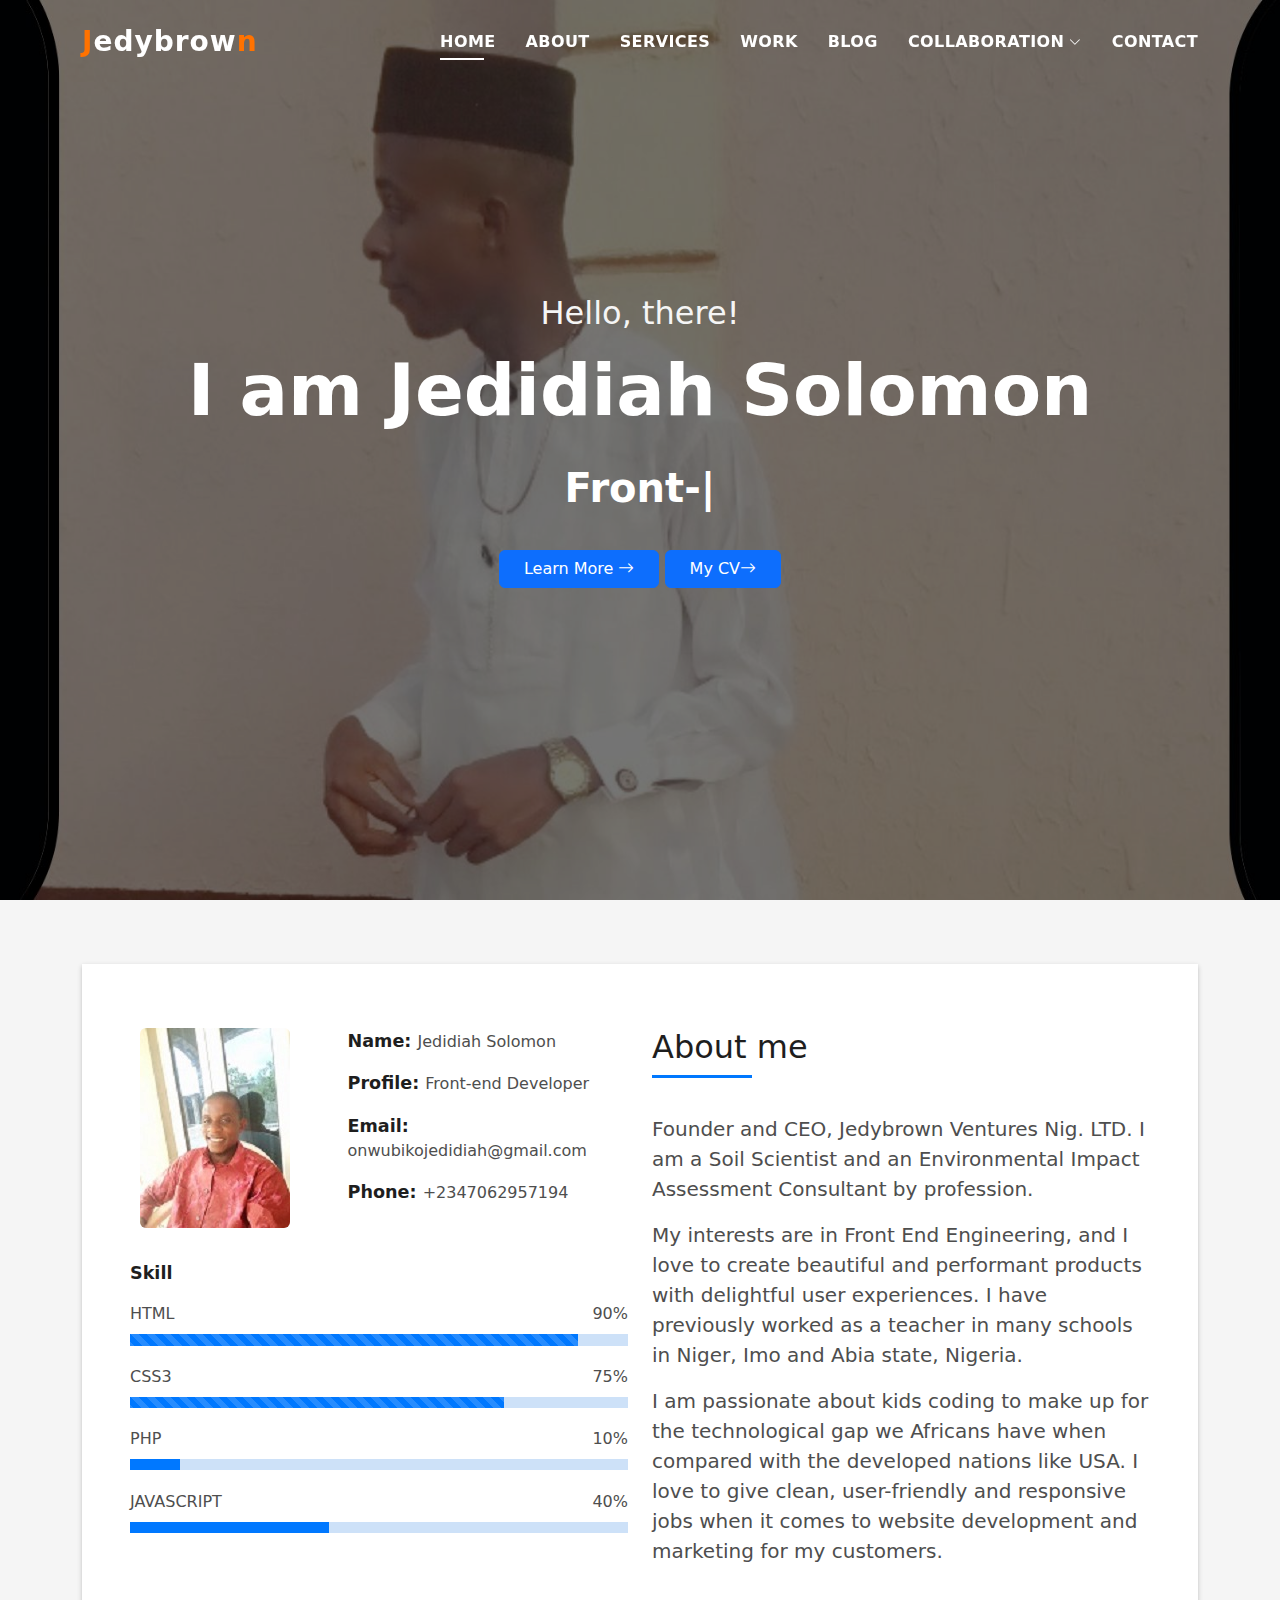
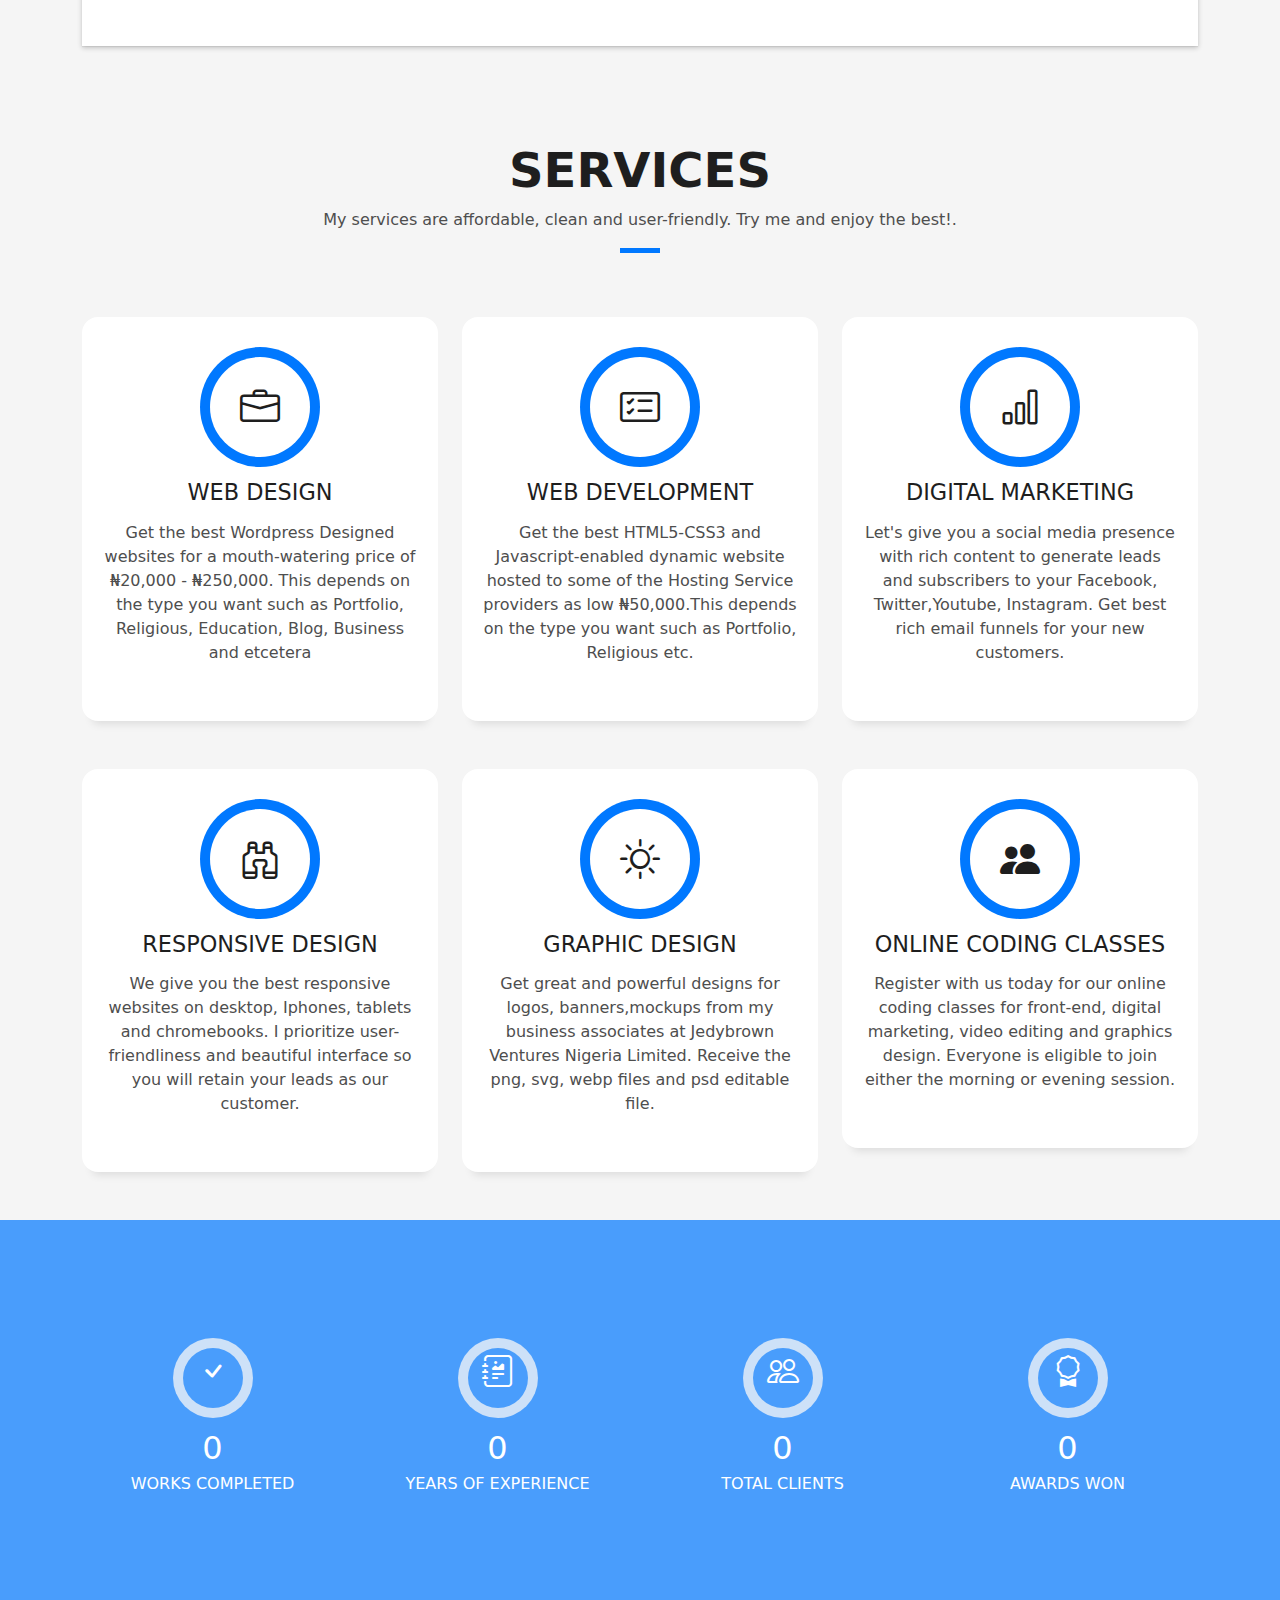
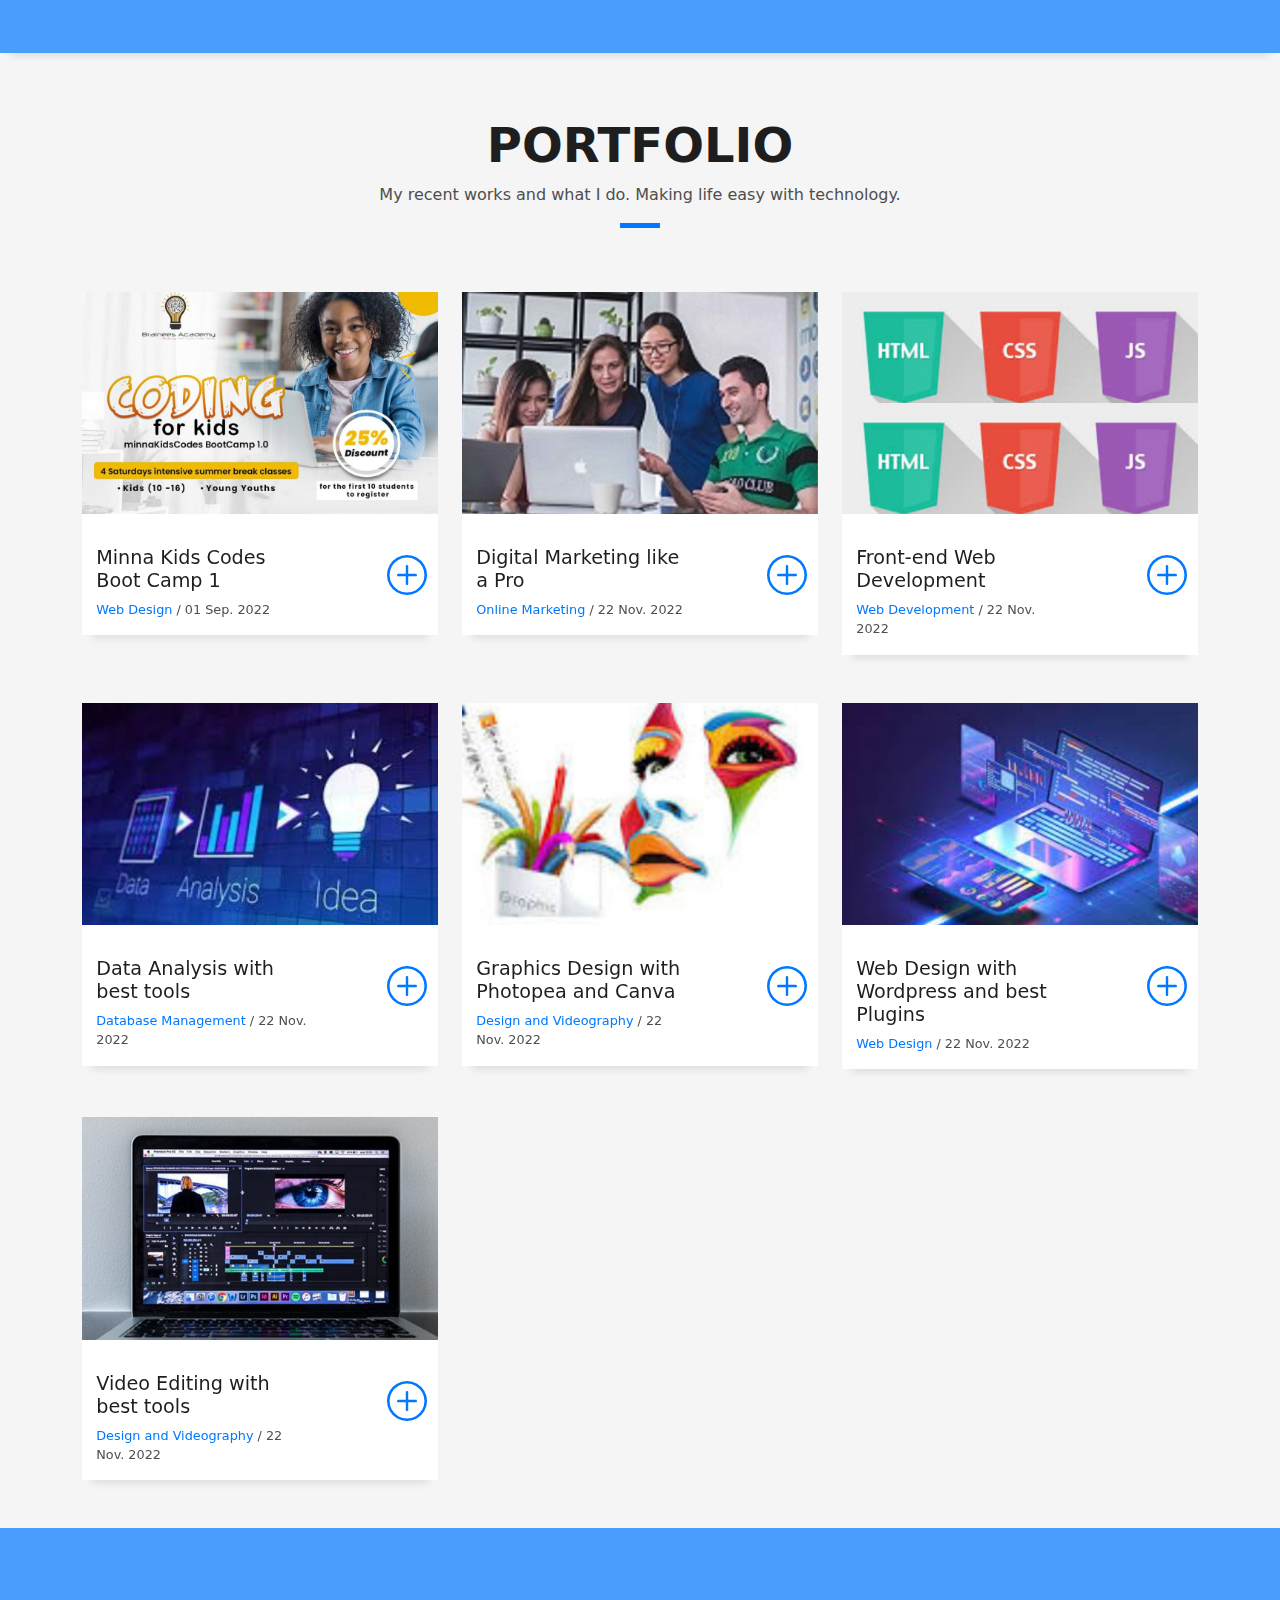
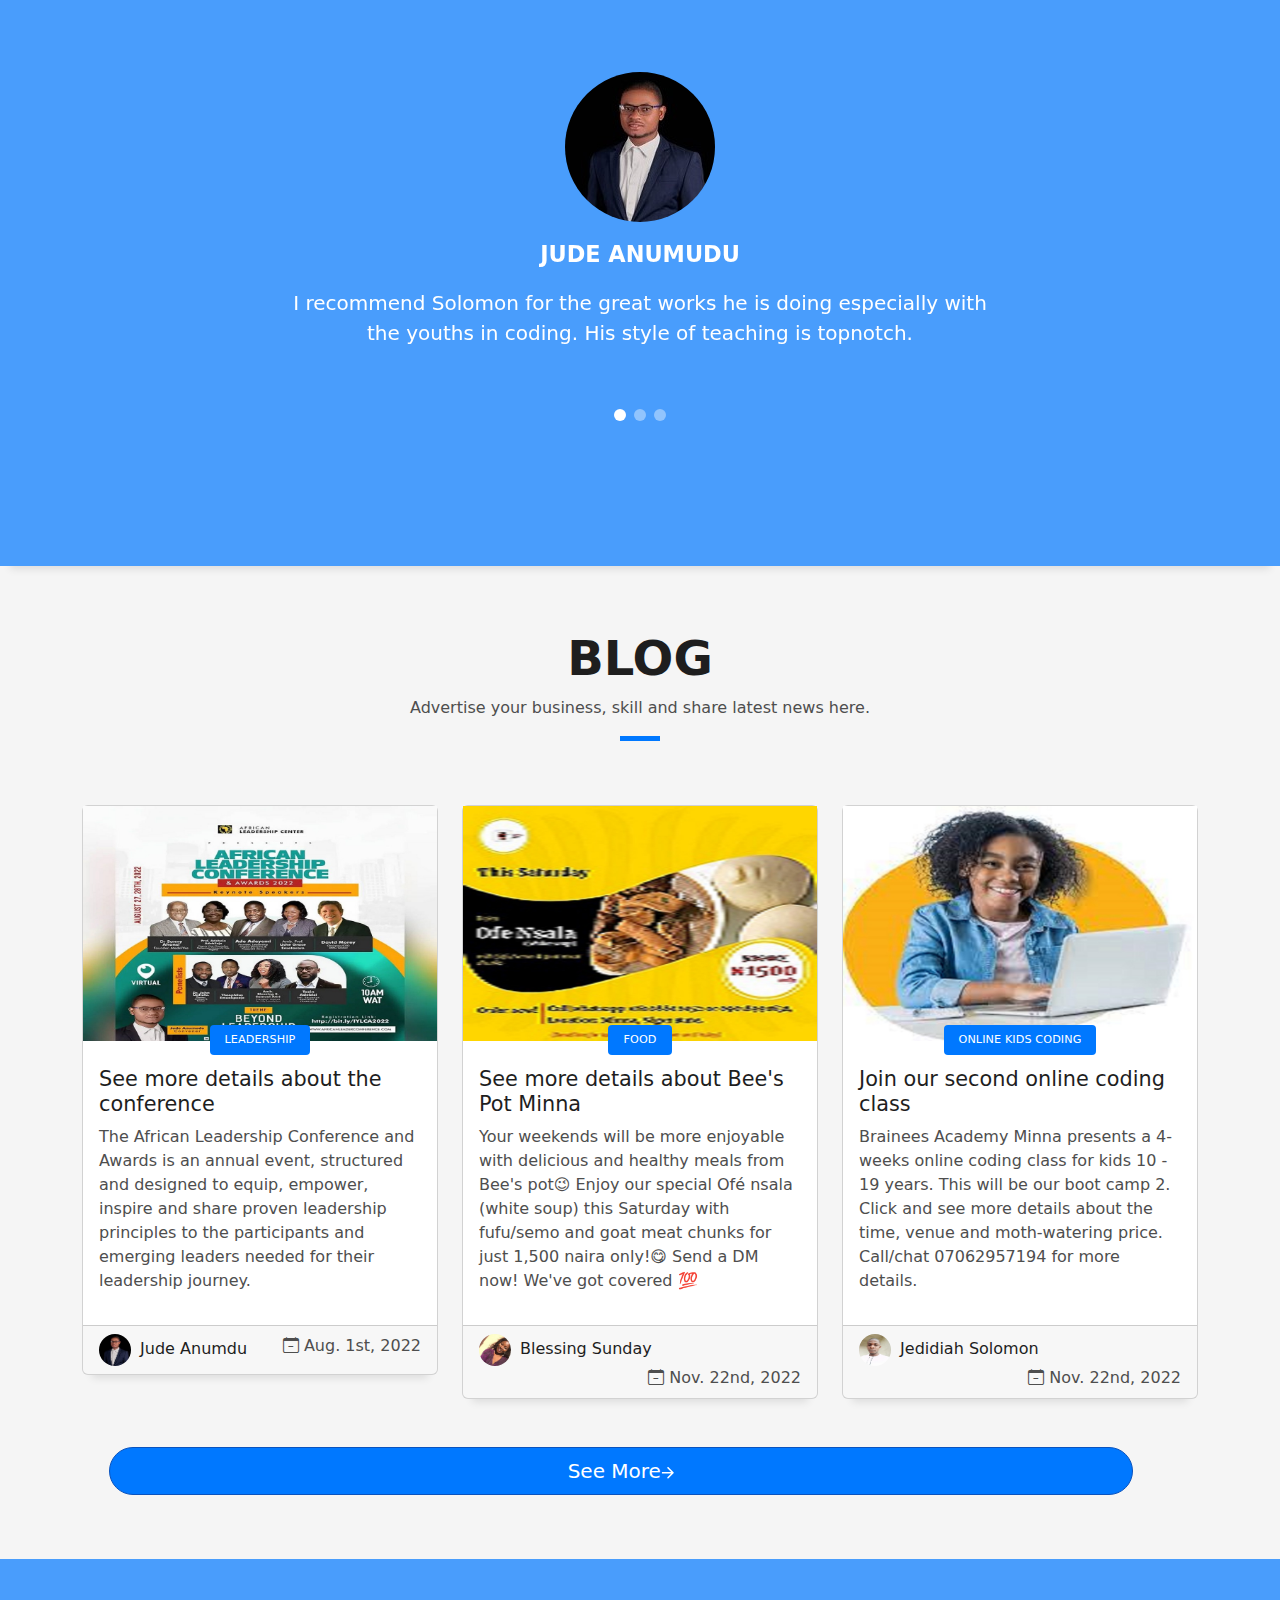
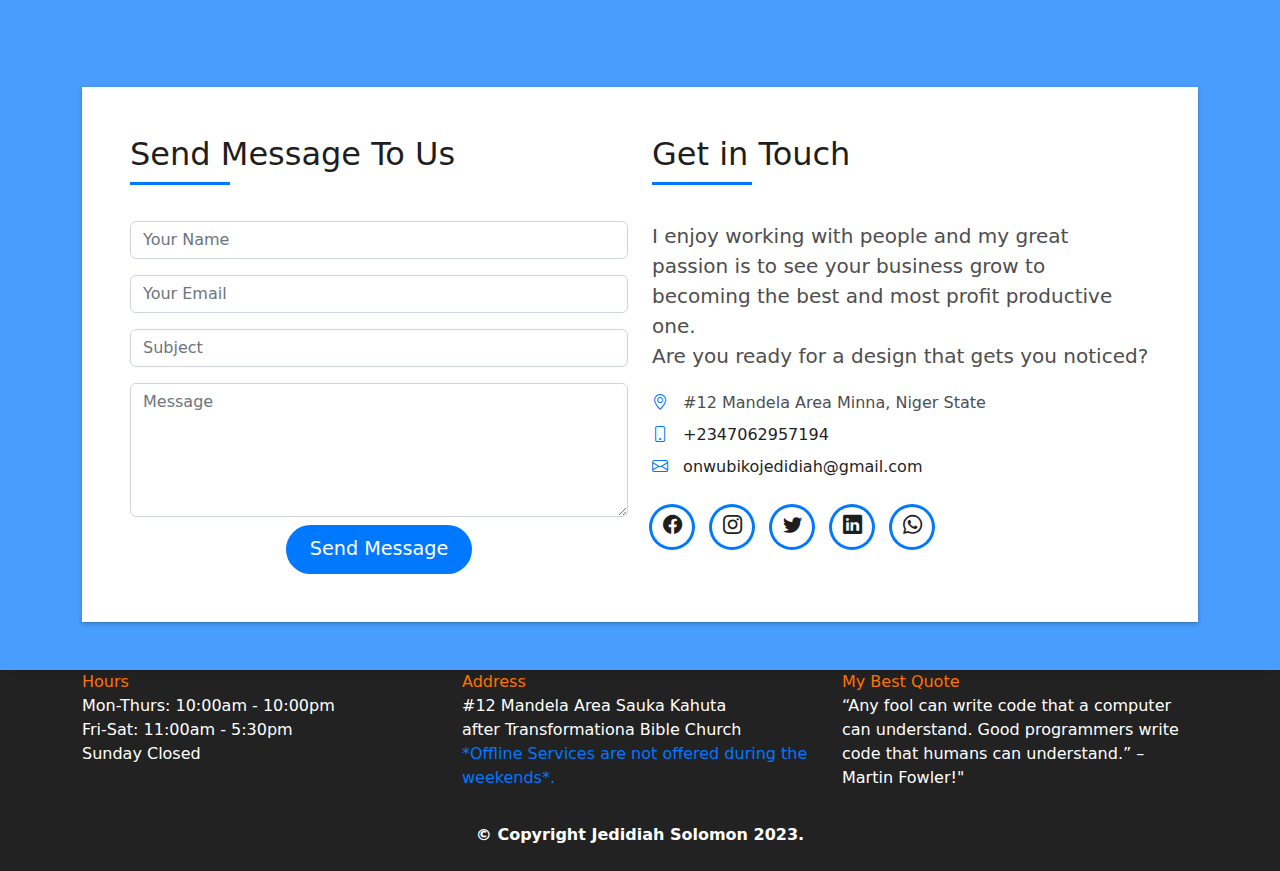
==== commit cba19ce6: "Add files via upload" ====
--- a/index.html
+++ b/index.html
@@ -83,7 +83,10 @@
           <p class="display-6 color-d">Hello, there!</p>
           <h1 class="hero-title mb-4">I am Jedidiah Solomon</h1>
           <p class="hero-subtitle"><span class="typed" data-typed-items="Front-end Developer, Freelancer, Digital Marketer"></span></p>
-          <p class="pt-3"><a class="btn btn-primary btn js-scroll px-4" href="pages/learn-more.html" role="button">Learn More <i class="bi bi-arrow-right"></i></a></p> 
+          <p class="pt-3">
+            <a class="btn btn-primary btn js-scroll px-4" href="pages/learn-more.html" role="button">Learn More <i class="bi bi-arrow-right"></i></a>
+            <a class="btn btn-primary btn js-scroll px-4" href="pages/cv.html" role="button">My CV<i class="bi bi-arrow-right"></i></a>
+          </p> 
         </div>
       </div>
     </div>
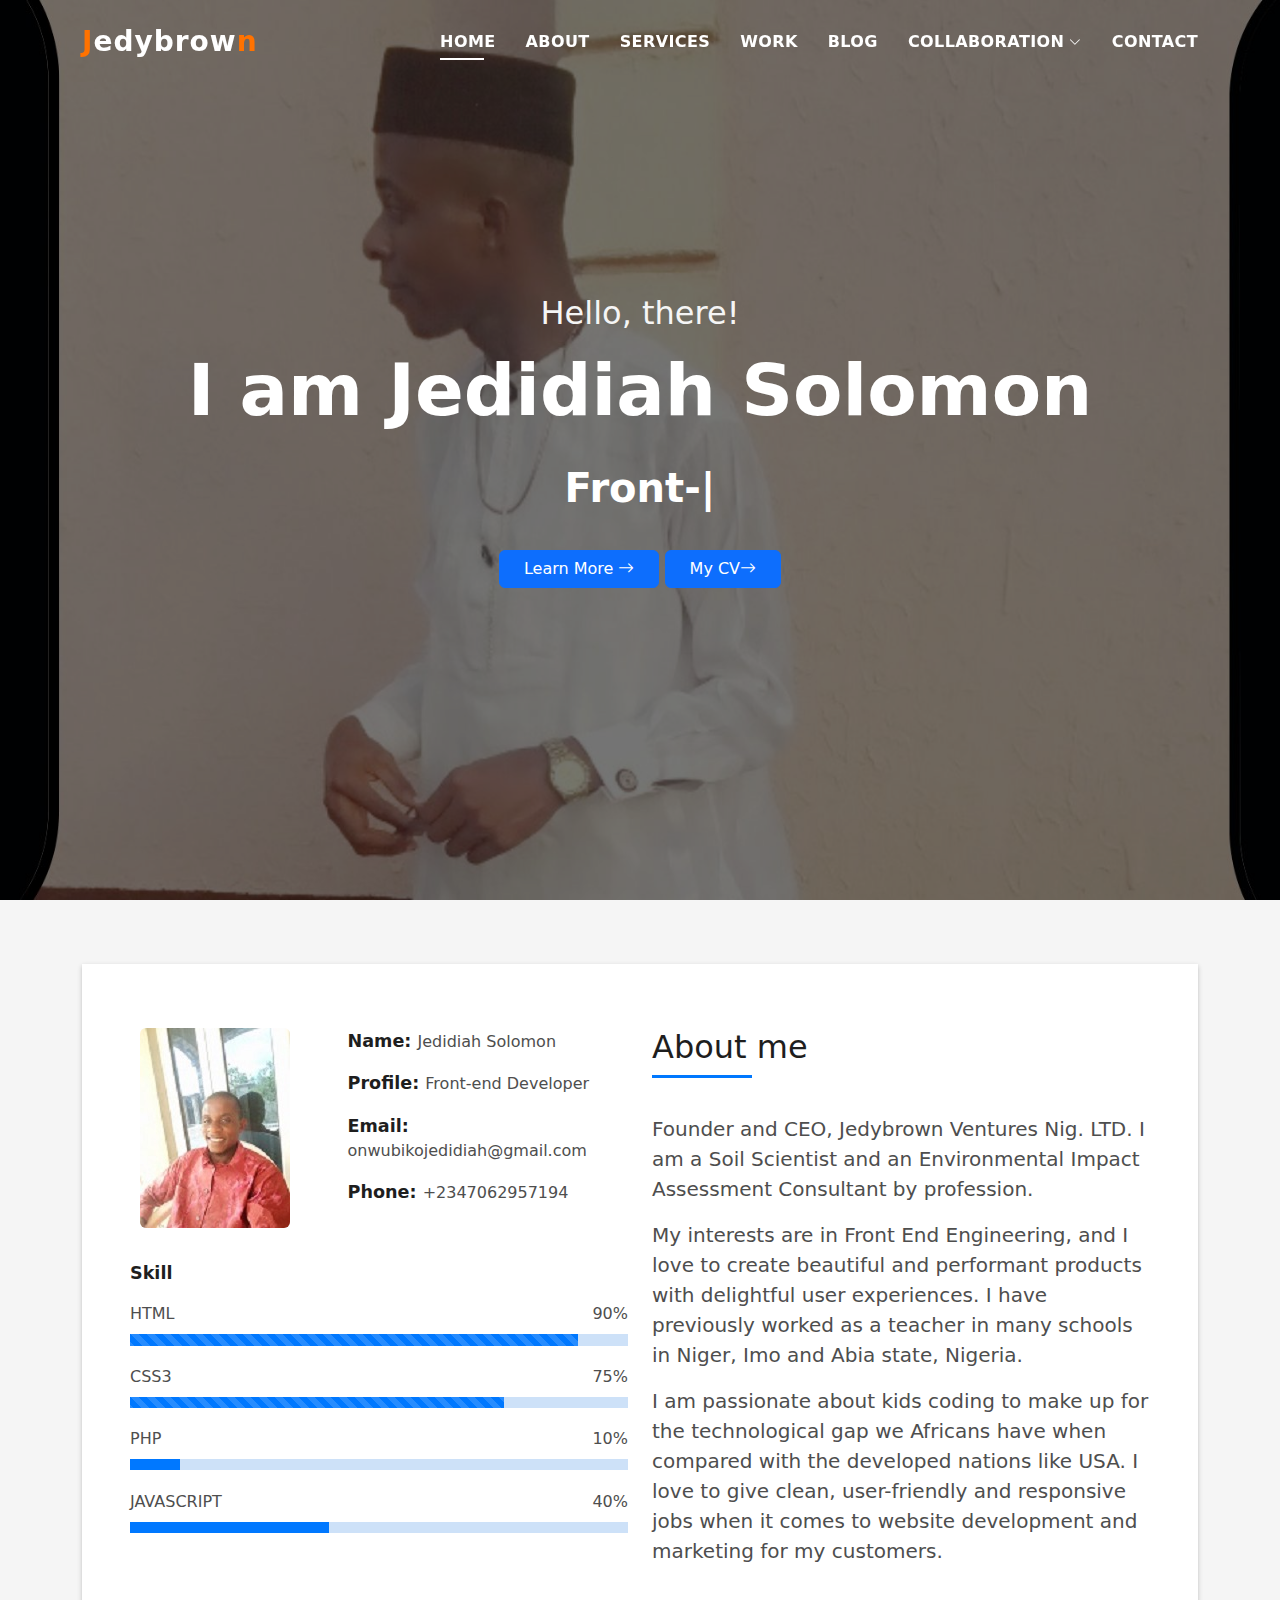
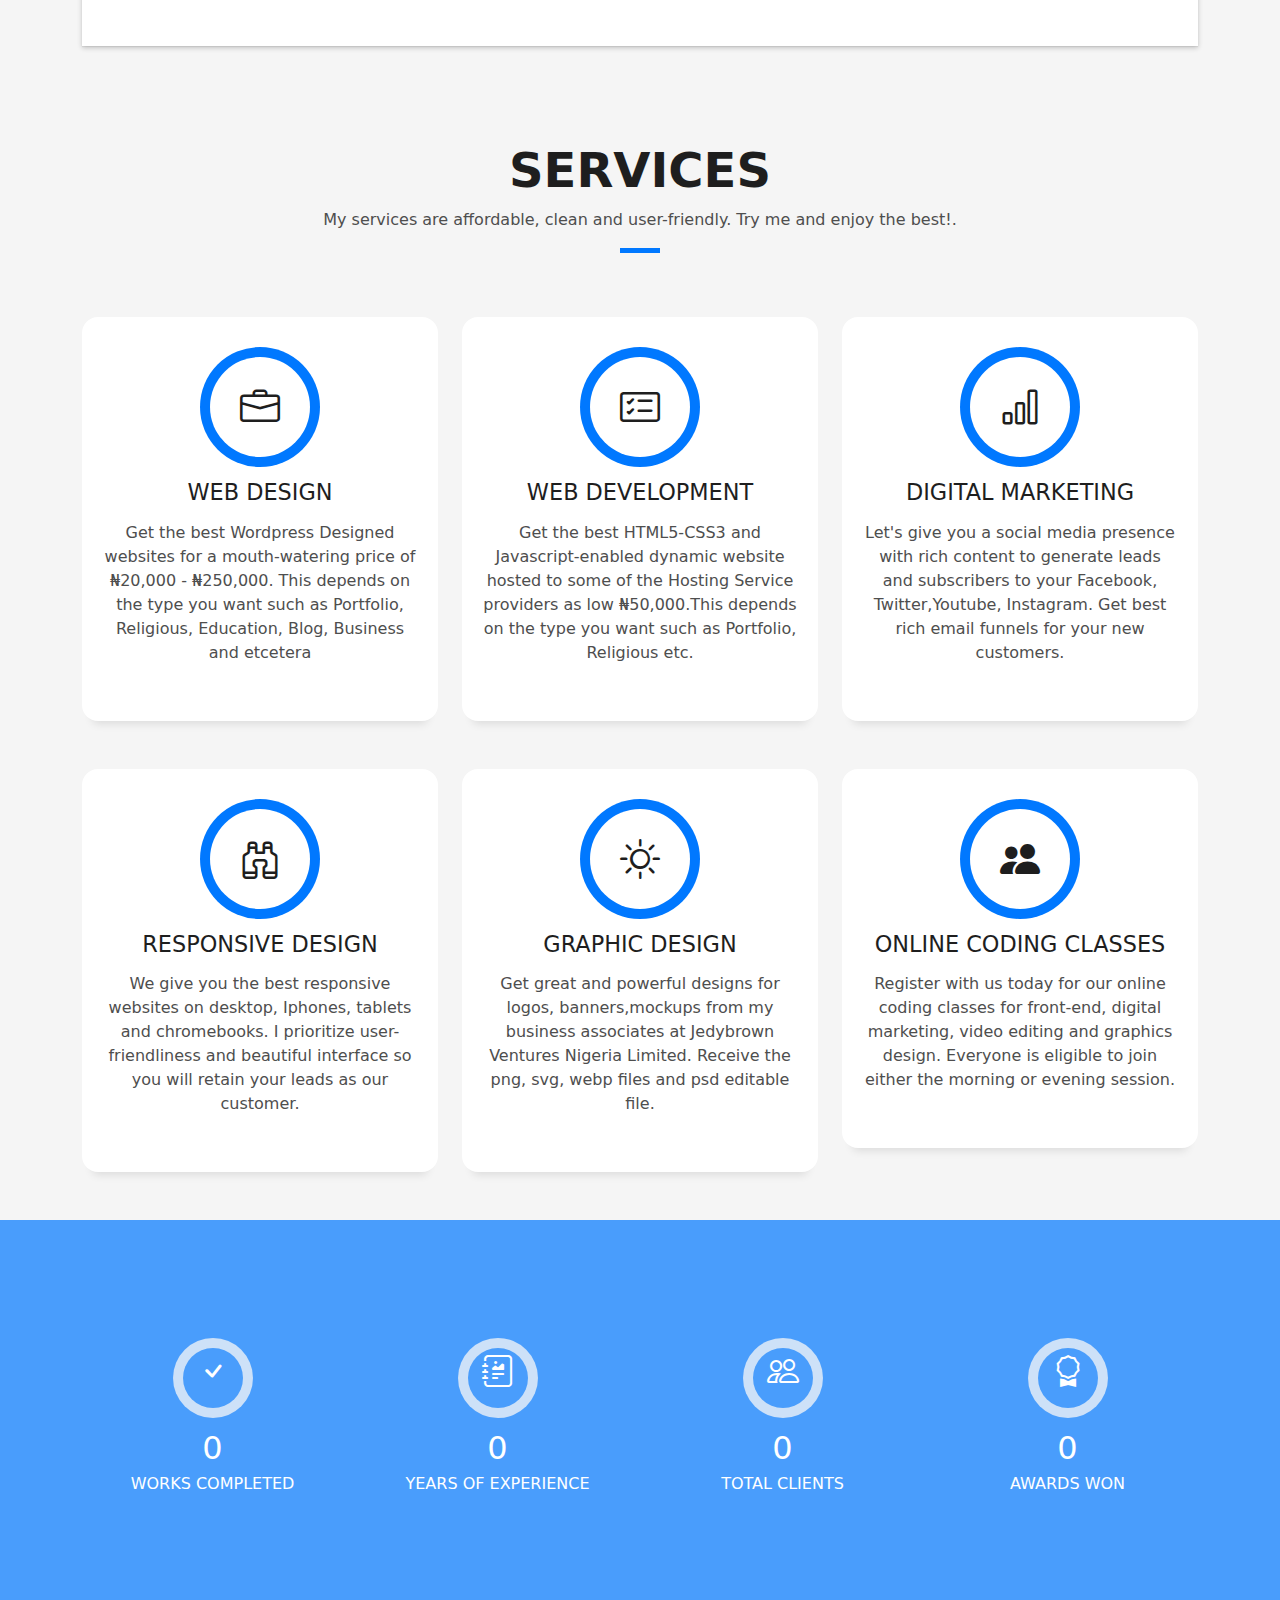
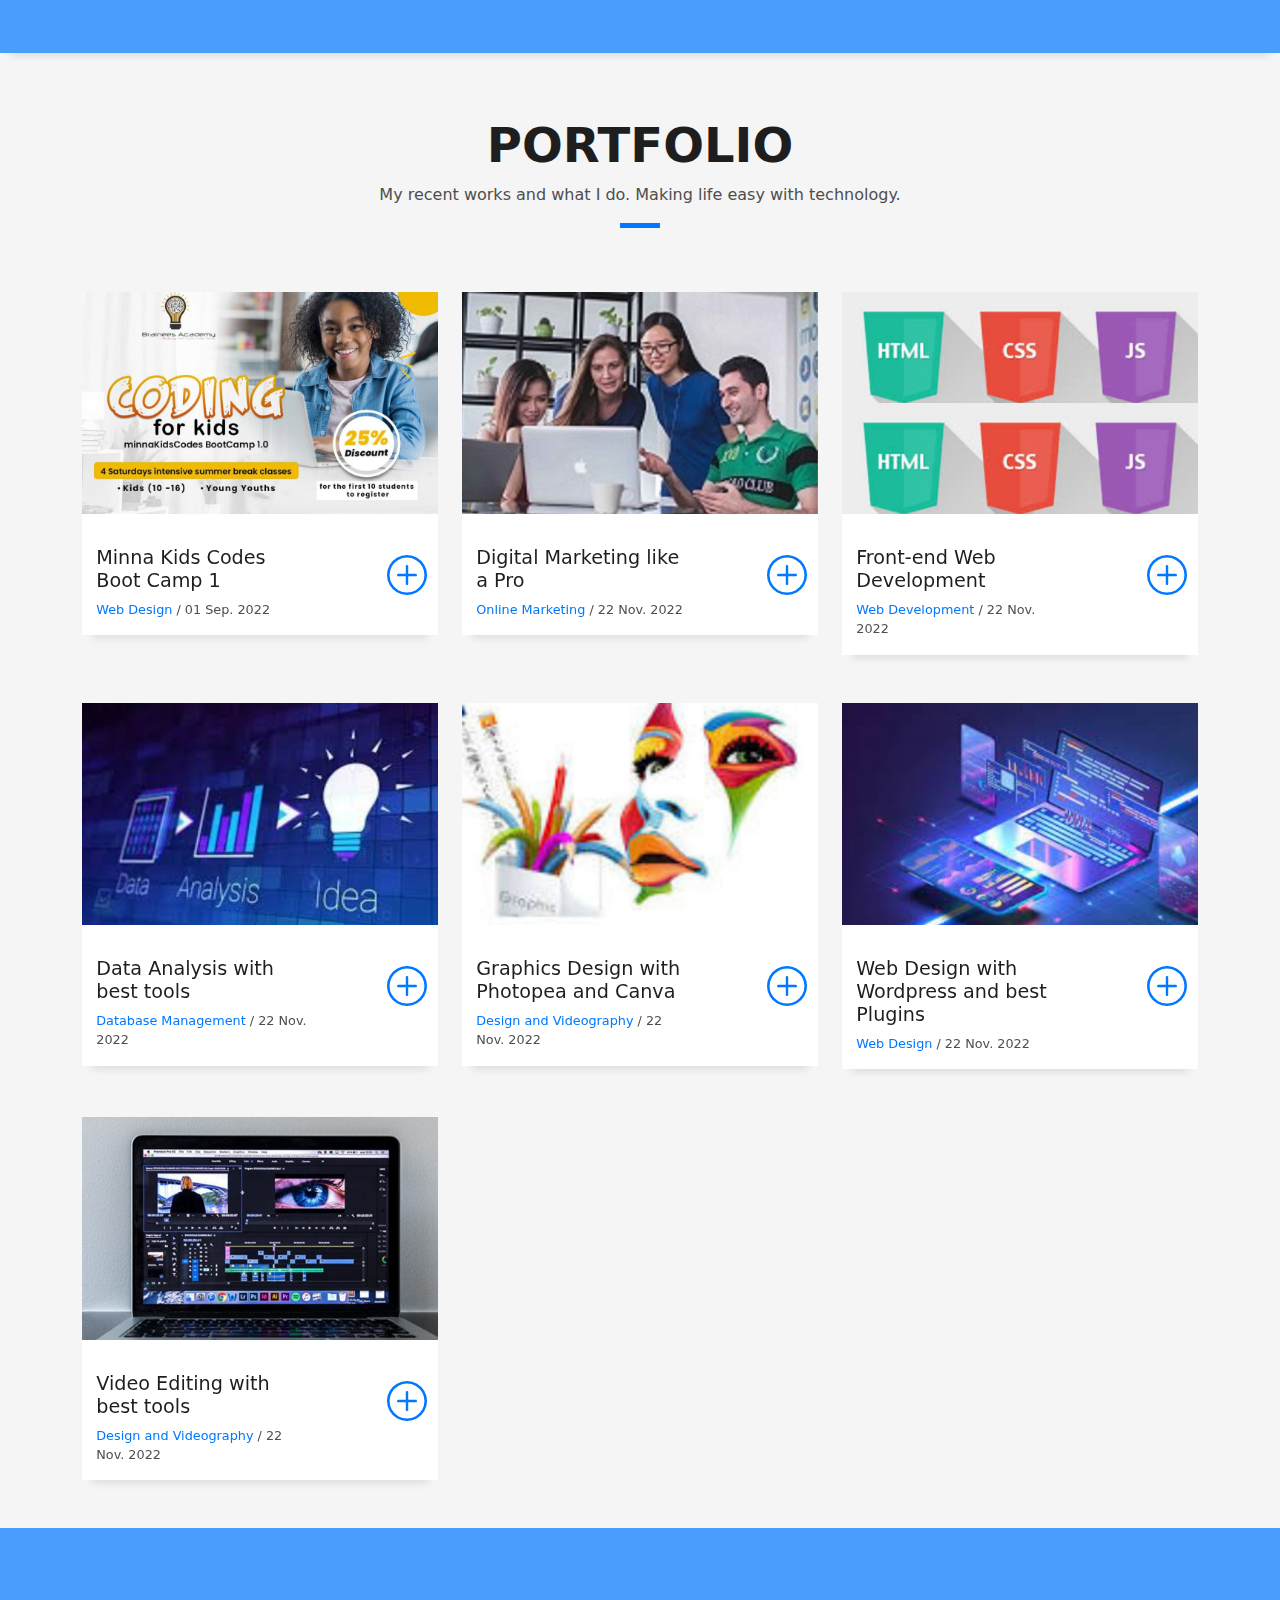
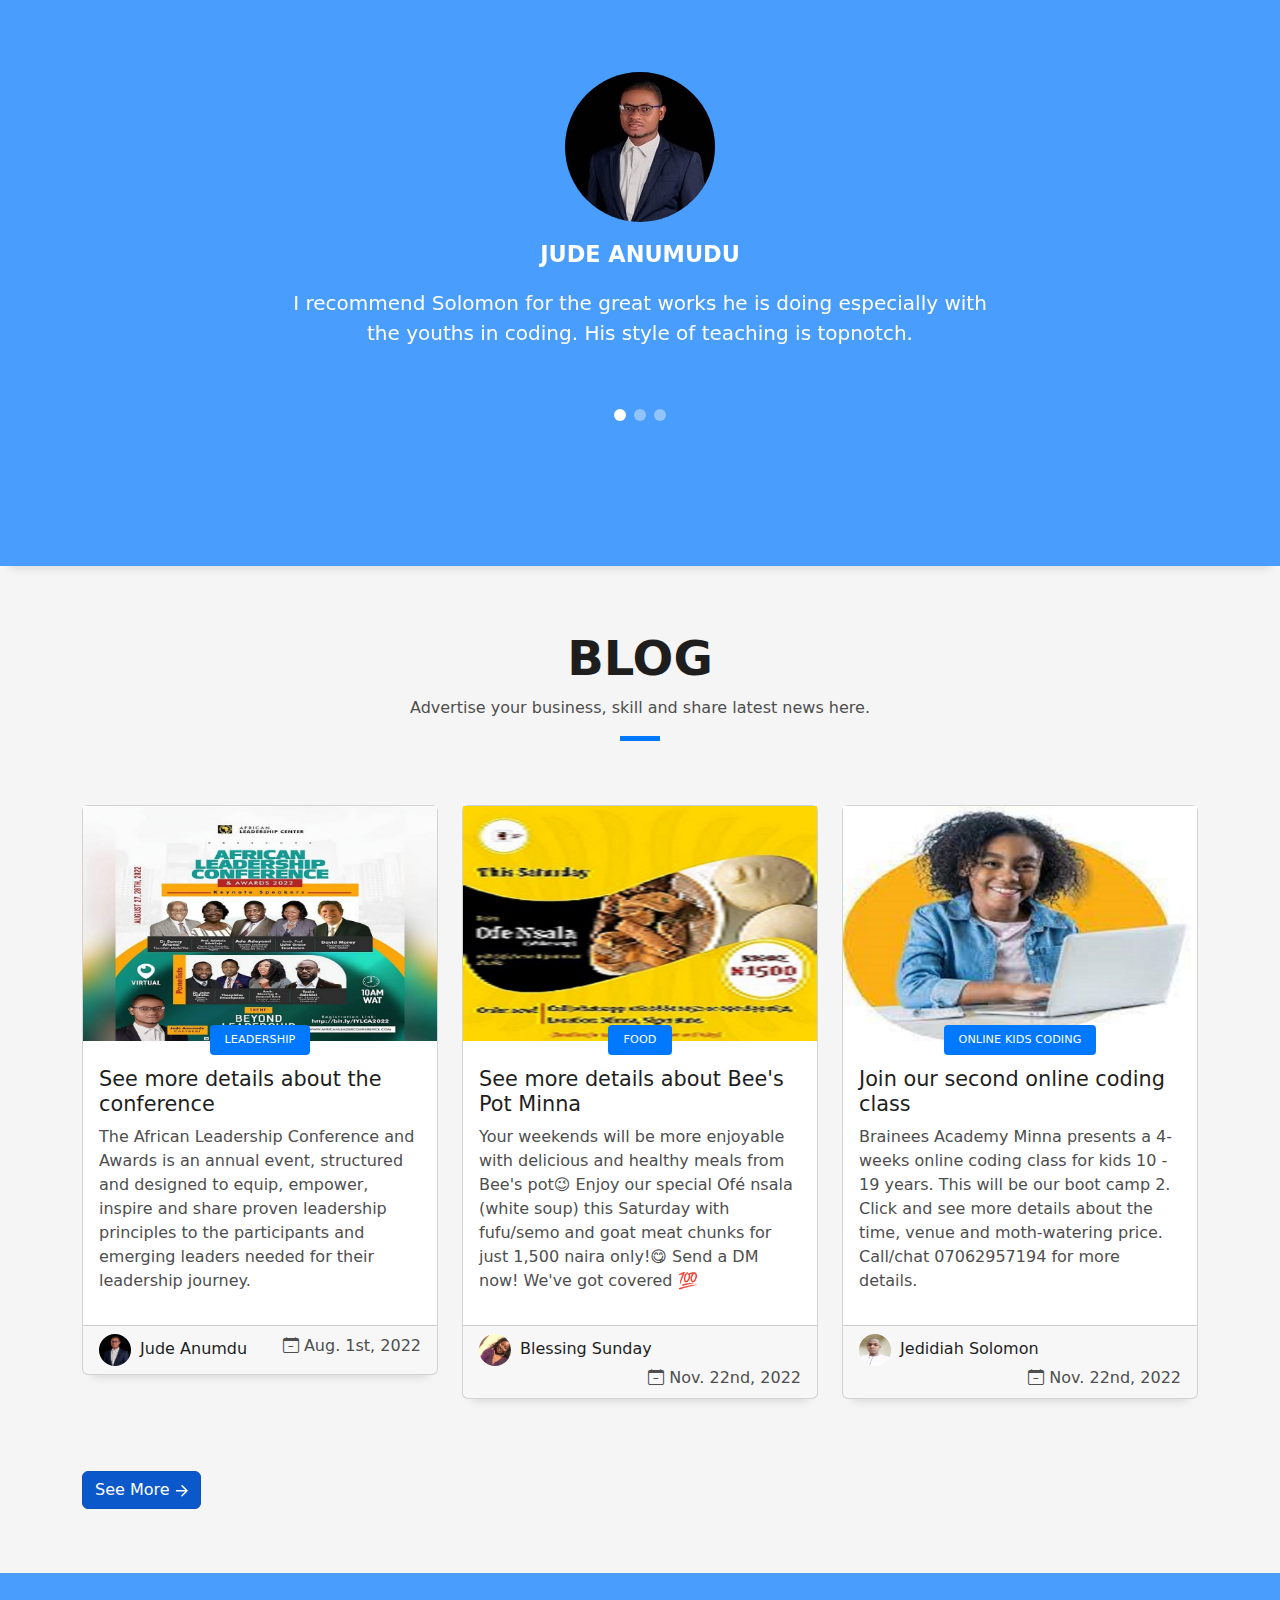
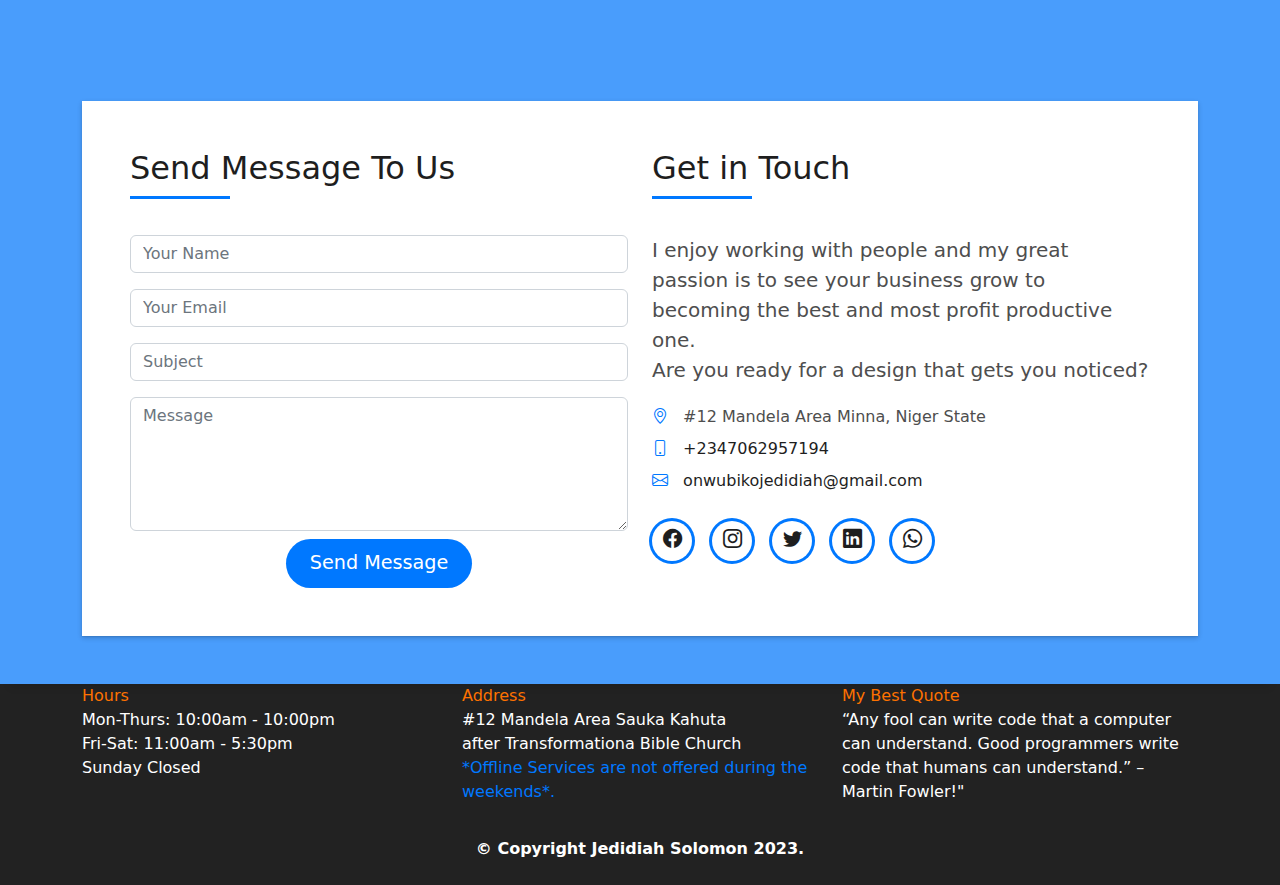
==== commit 480f1c02: "Add files via upload" ====
--- a/index.html
+++ b/index.html
@@ -687,10 +687,12 @@
           </div>
         </div>
         
+      </div><br>
+      <div class="container button-me"><a href="pages/coming_soon.html" class="btn btn-primary active">See More <span class="pl-5 pr-4 lg:pr-6"><svg width="13" height="13" viewbox="0 0 13 13" fill="none" xmlns="http://www.w3.org/2000/svg"><path d="M12.5625 7.30121C12.8699 6.99382 12.8699 6.49544 12.5625 6.18805L7.5533 1.17884C7.24591 0.871448 6.74753 0.871448 6.44014 1.17884C6.13275 1.48623 6.13275 1.98461 6.44014 2.292L10.8928 6.74463L6.44014 11.1973C6.13275 11.5047 6.13275 12.003 6.44014 12.3104C6.74753 12.6178 7.24591 12.6178 7.5533 12.3104L12.5625 7.30121ZM0.902344 7.53175H12.0059V5.95751H0.902344V7.53175Z" fill="white"></path></svg></span></a>
       </div>
-      <div class="my-button">
-          <a target="_self" class="btn btn-primary btn-lg active" role="button" aria-pressed="true" href="#">See More<span class="pl-5 pr-4 lg:pr-6"><svg width="13" height="13" viewbox="0 0 13 13" fill="none" xmlns="http://www.w3.org/2000/svg"><path d="M12.5625 7.30121C12.8699 6.99382 12.8699 6.49544 12.5625 6.18805L7.5533 1.17884C7.24591 0.871448 6.74753 0.871448 6.44014 1.17884C6.13275 1.48623 6.13275 1.98461 6.44014 2.292L10.8928 6.74463L6.44014 11.1973C6.13275 11.5047 6.13275 12.003 6.44014 12.3104C6.74753 12.6178 7.24591 12.6178 7.5533 12.3104L12.5625 7.30121ZM0.902344 7.53175H12.0059V5.95751H0.902344V7.53175Z" fill="white"></path></svg></span></a>
-        </div>
+
+
+
     </section><!-- End Blog Section -->
 
     <!-- ======= Contact Section ======= -->
--- a/assets/css/style.css
+++ b/assets/css/style.css
@@ -1474,9 +1474,6 @@
     width: 0;
 
   }
-  .my-button .btn {
-    width: 80%;
-  }
   
 
 }
@@ -1486,9 +1483,7 @@
   .panel-footer section hr {
     width: 0;
   }
-  .my-button .btn {
-    width: 80%;
-  }
+ 
 }
 
 /********** Small devices only **********/
@@ -1502,9 +1497,7 @@
   width: 50%;
   margin: 0 auto;
 }
-.my-button .btn {
-  width: 80%;
-}
+
 }
 
 /********** Extra small devices only **********/
@@ -1523,44 +1516,20 @@
     width: 50%;
     margin: 0 auto;
   }
-  .my-button  {
-    width: 80%;
-    margin-left: 96px;
-    margin-top: 20px;
-  }
-  .my-button .btn {
-    width: 60%;
-    
-  }
+ 
+  
   /* End Footer */
 }
 
 /********** Super extra small devices Only :-) (e.g., iPhone 4) **********/
 @media (min-width: 200px) and (max-width: 479px) {
-  .my-button  {
-    width: 80%;
-    margin-left: 96px;
-    margin-top: 20px;
-  }
-  .my-button .btn {
-    width: 80%;
-  }
-  .socials .socials-list{
-    margin-left: 30%;
-  }
-}
-
-.my-button .btn {
-  width: 80%;
-  margin-left: 8.5%;
-  margin-top: 0;
+  
+}
+
+.button-me .btn:hover {
   background-color: #0078ff;
-  border-radius: 24px;
-}
-
-.my-button .btn:hover {
   cursor: pointer;
-  background-color: #0b5ed7;
+  opacity: 0.6;
   
 }
 
